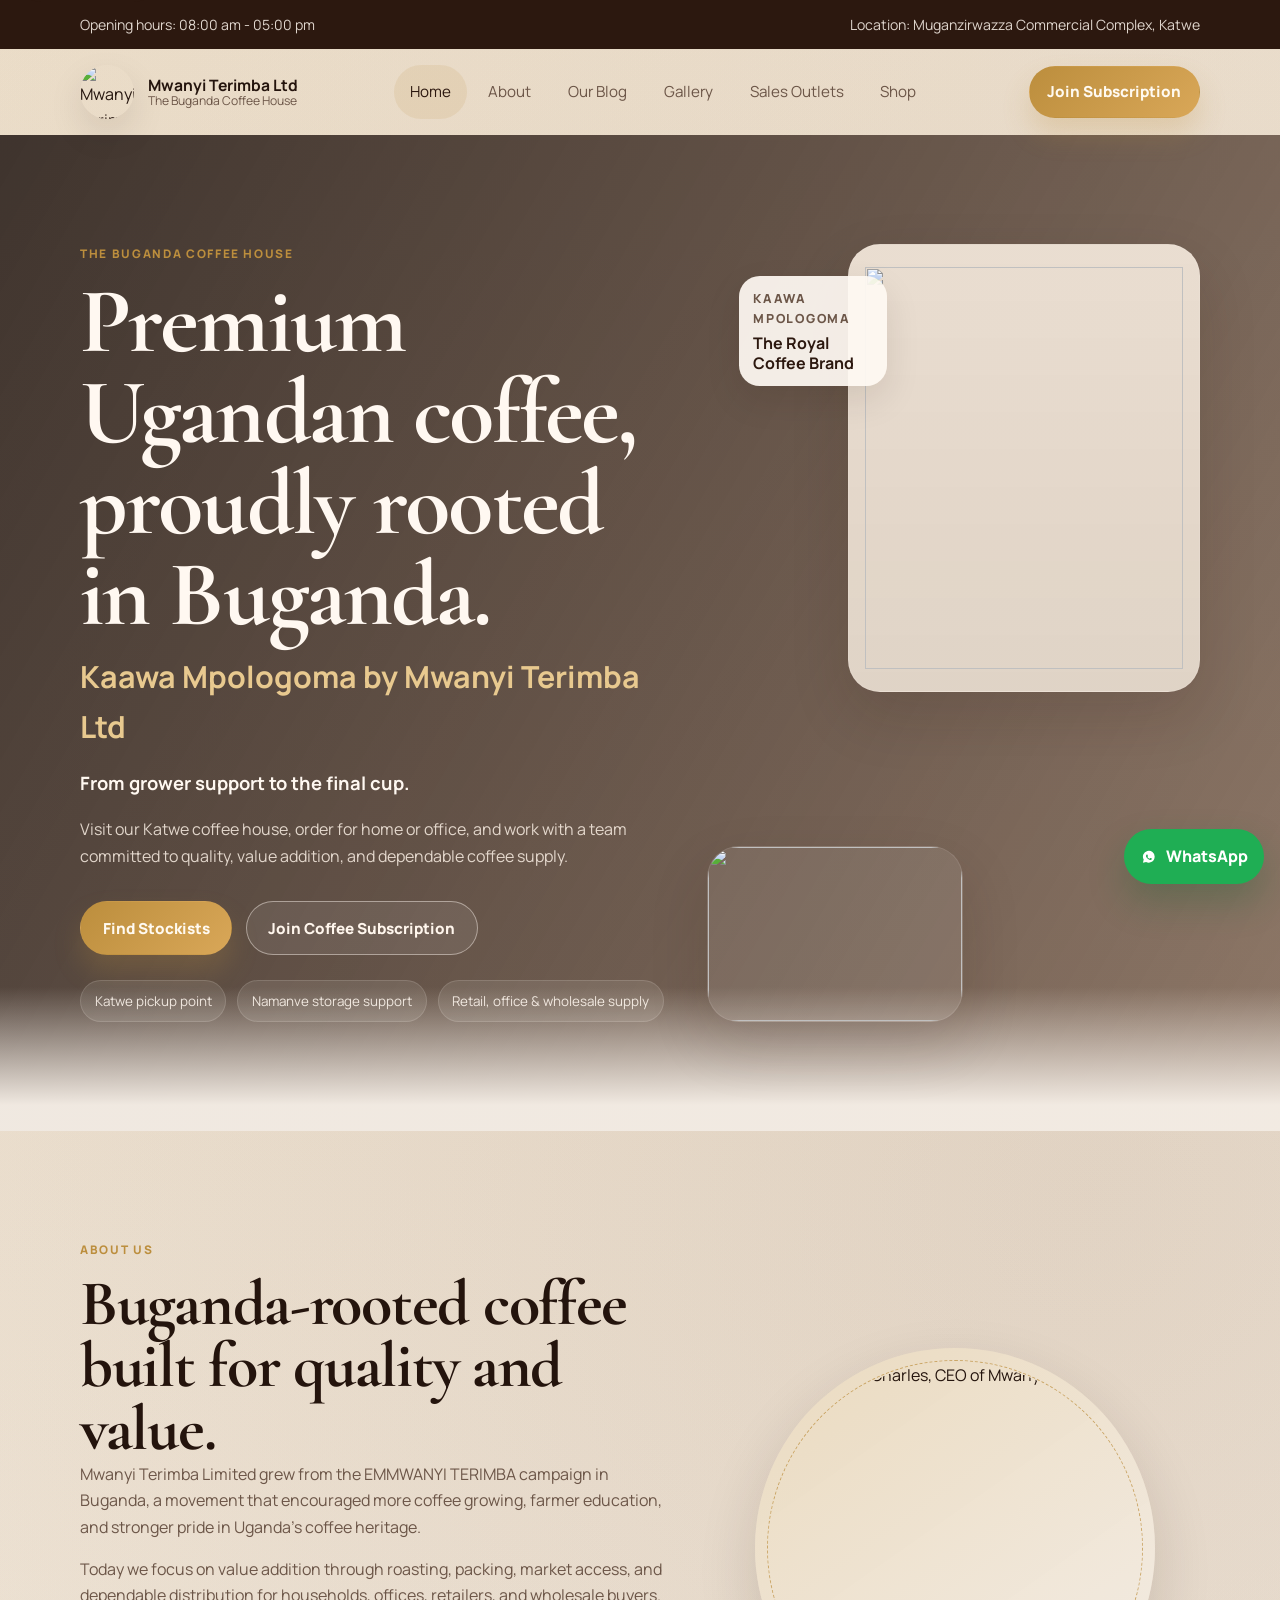
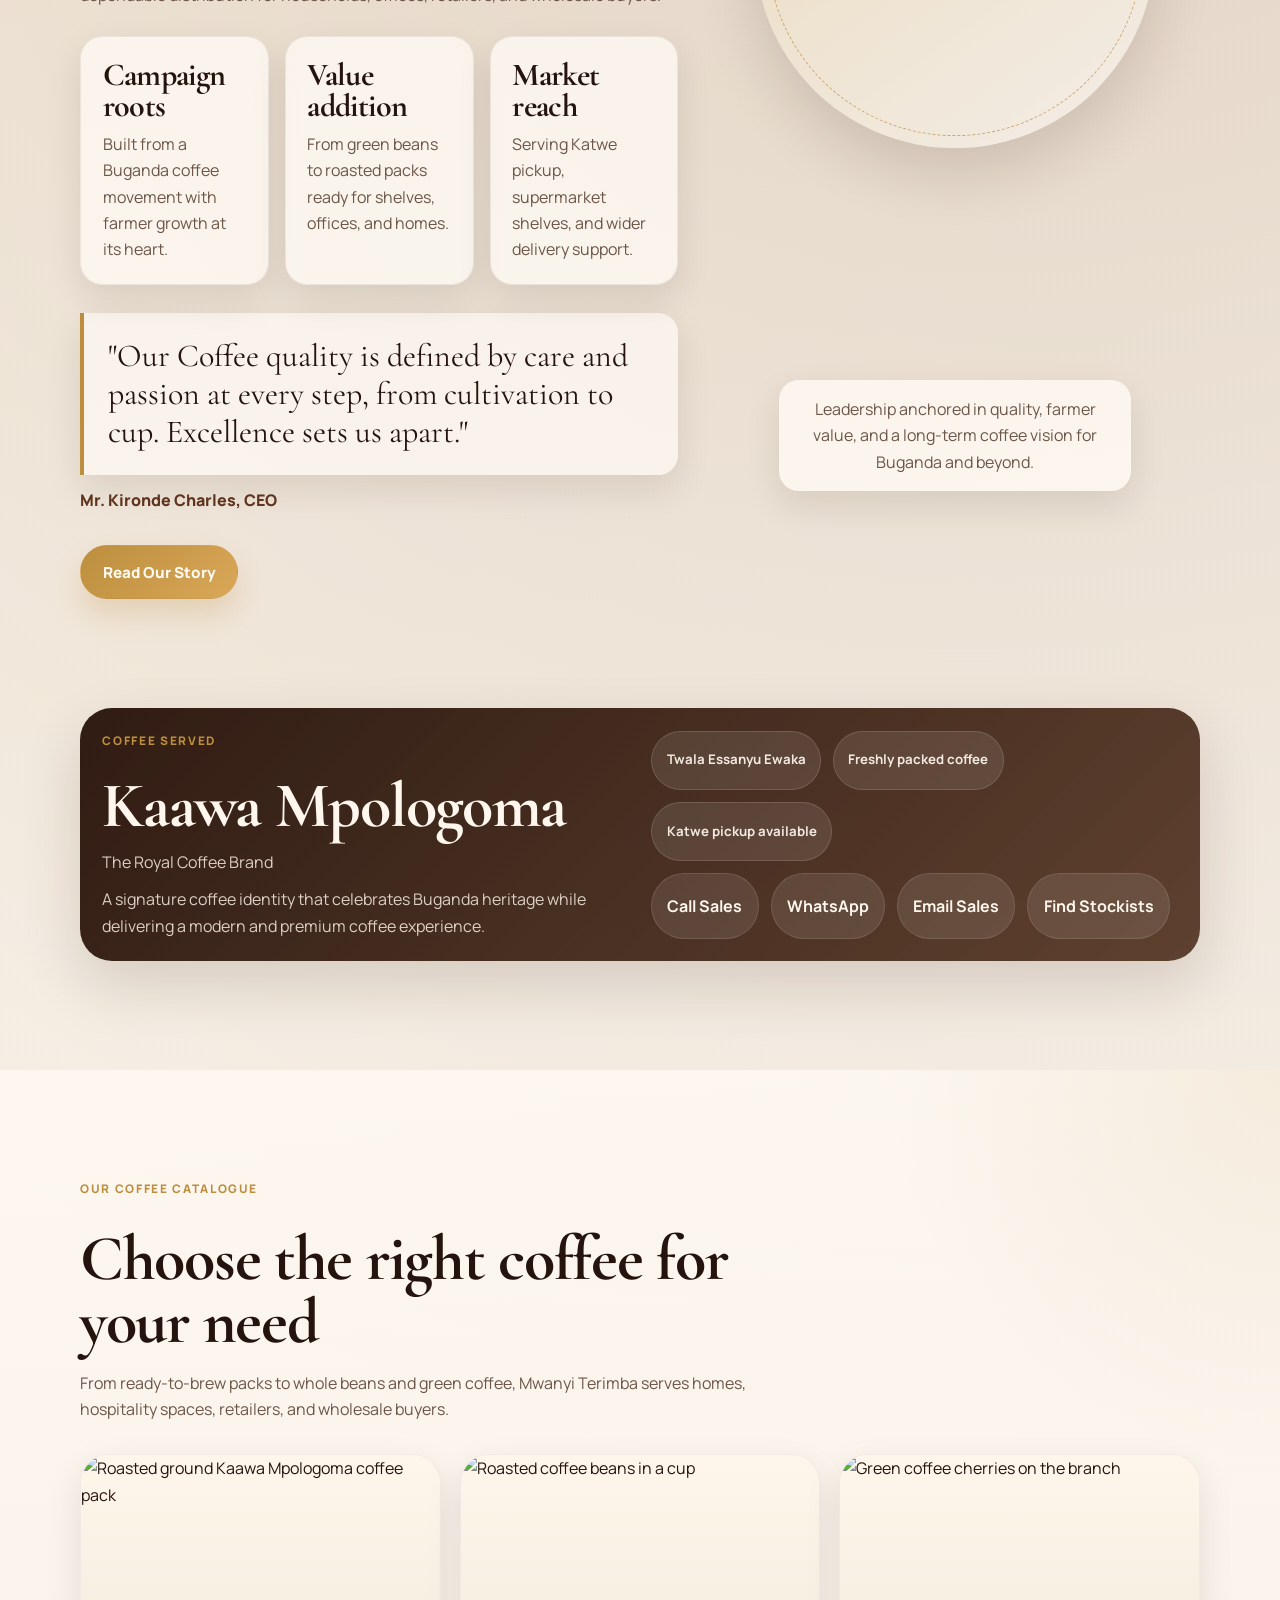
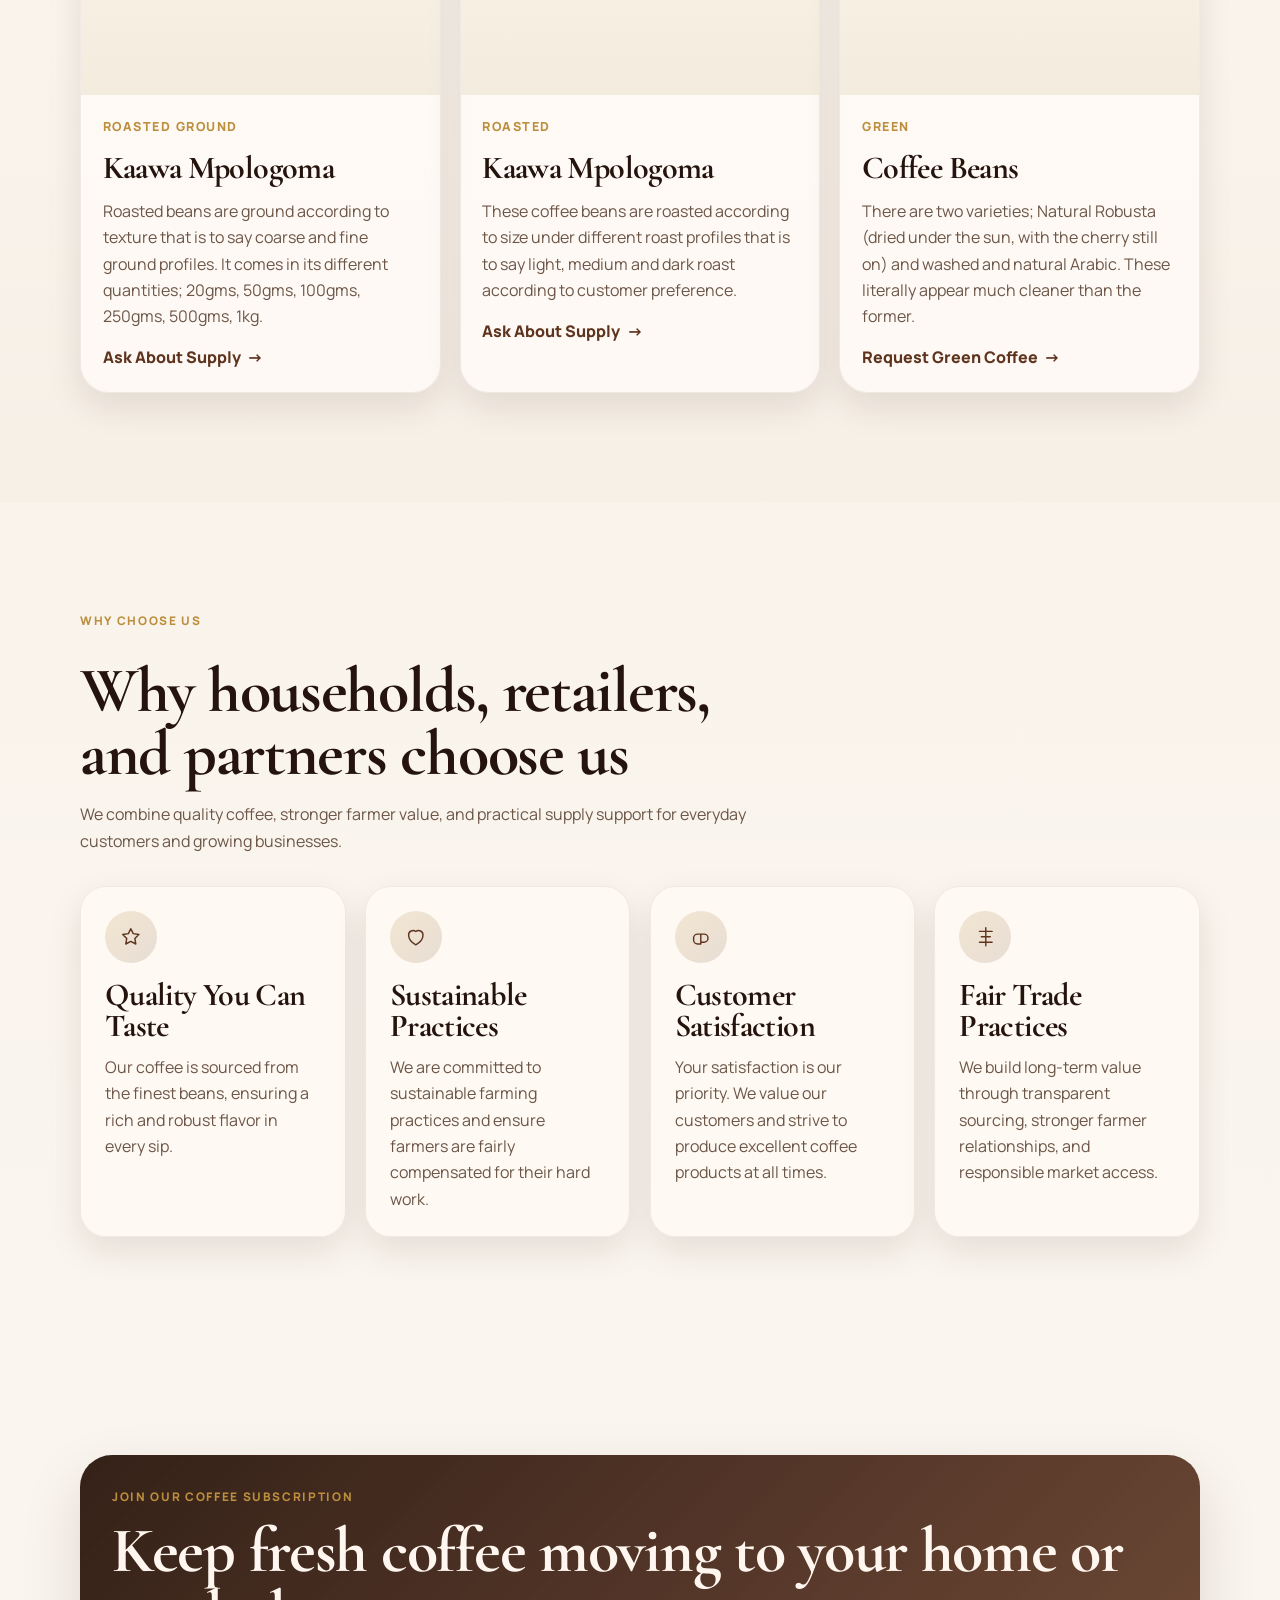
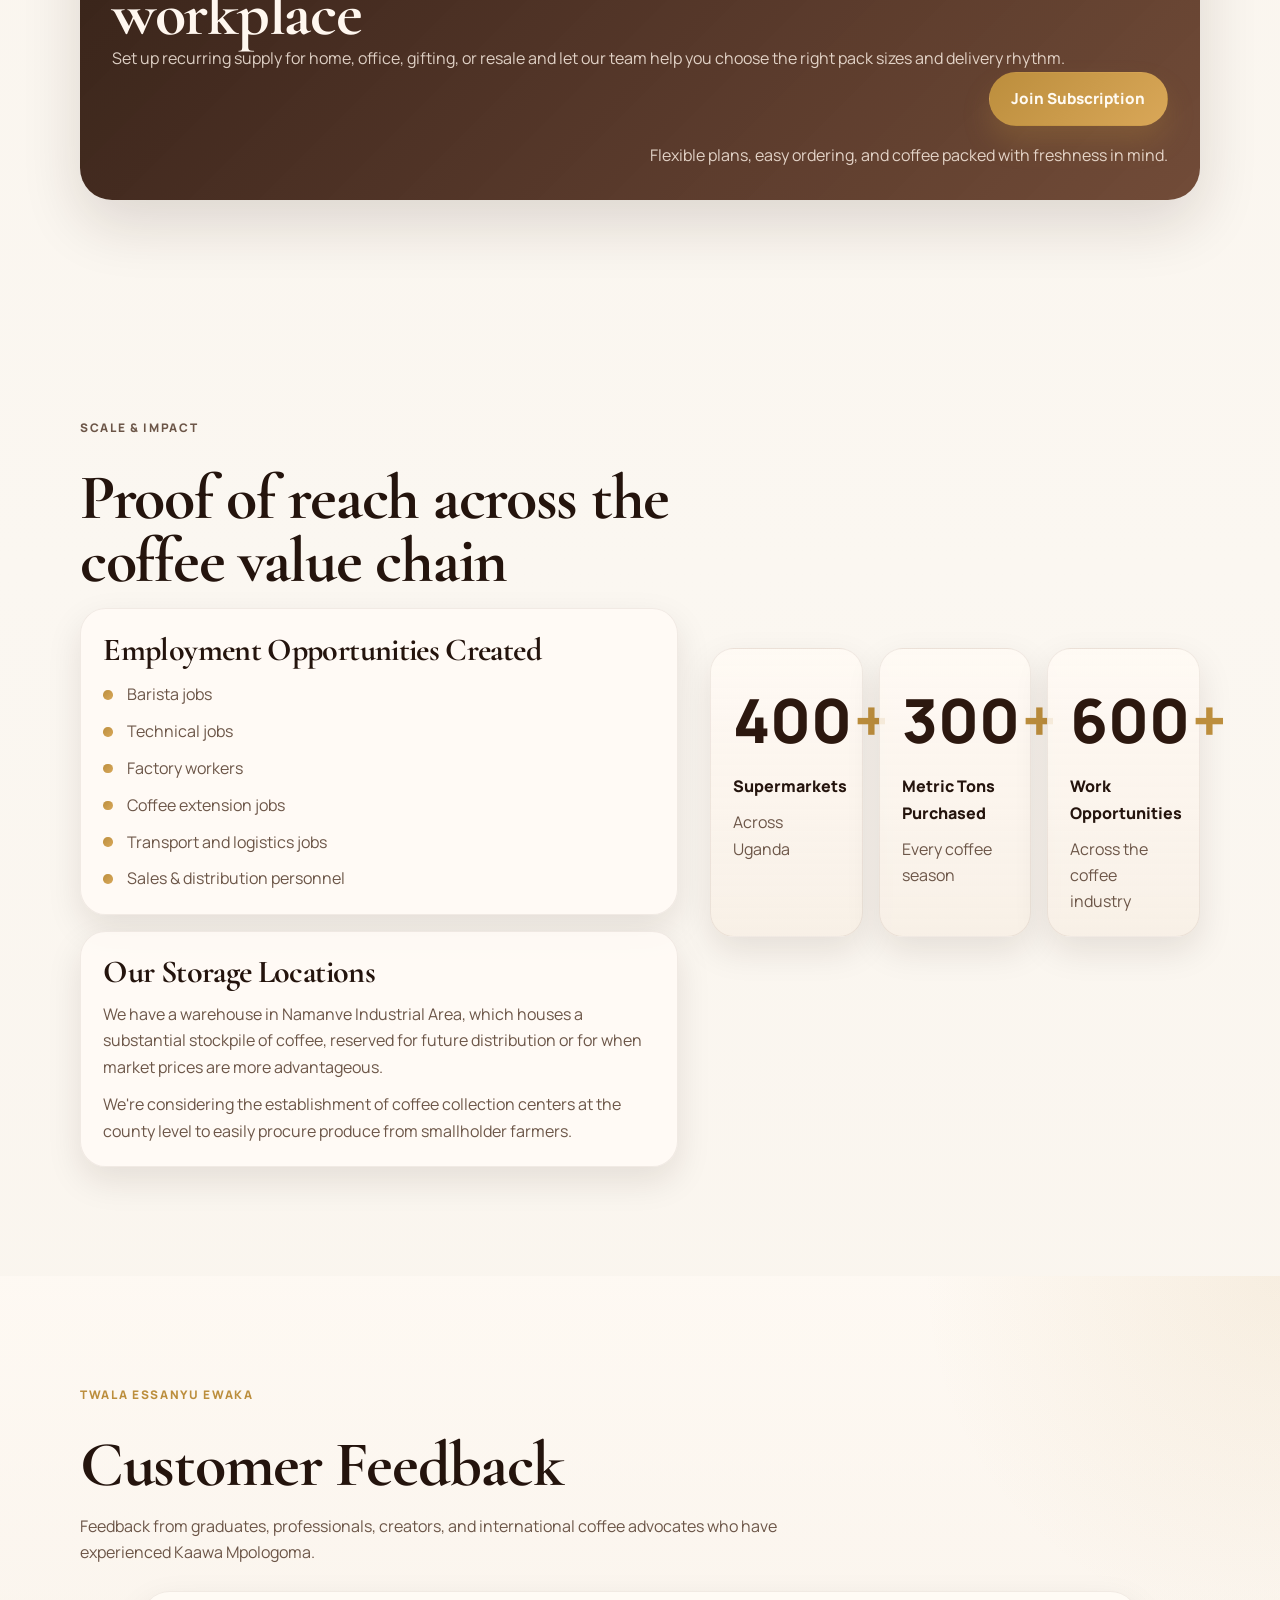
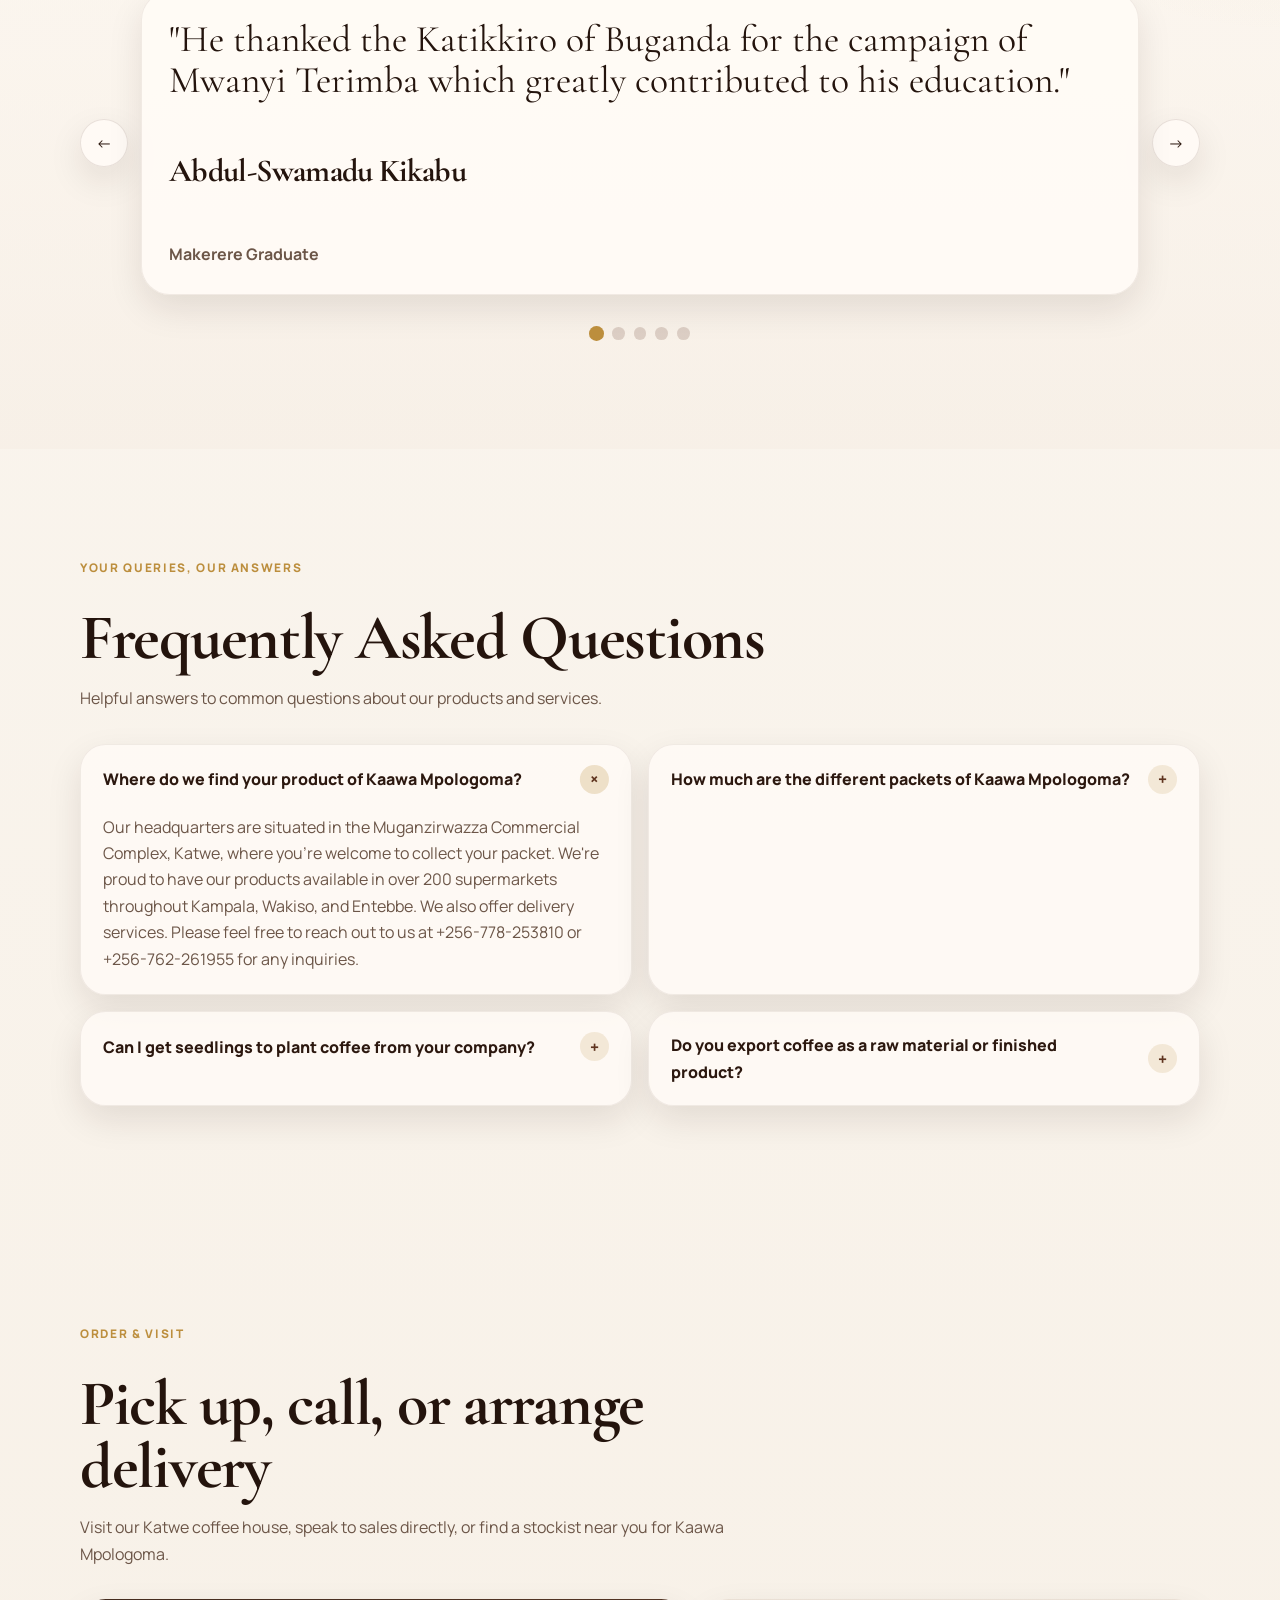
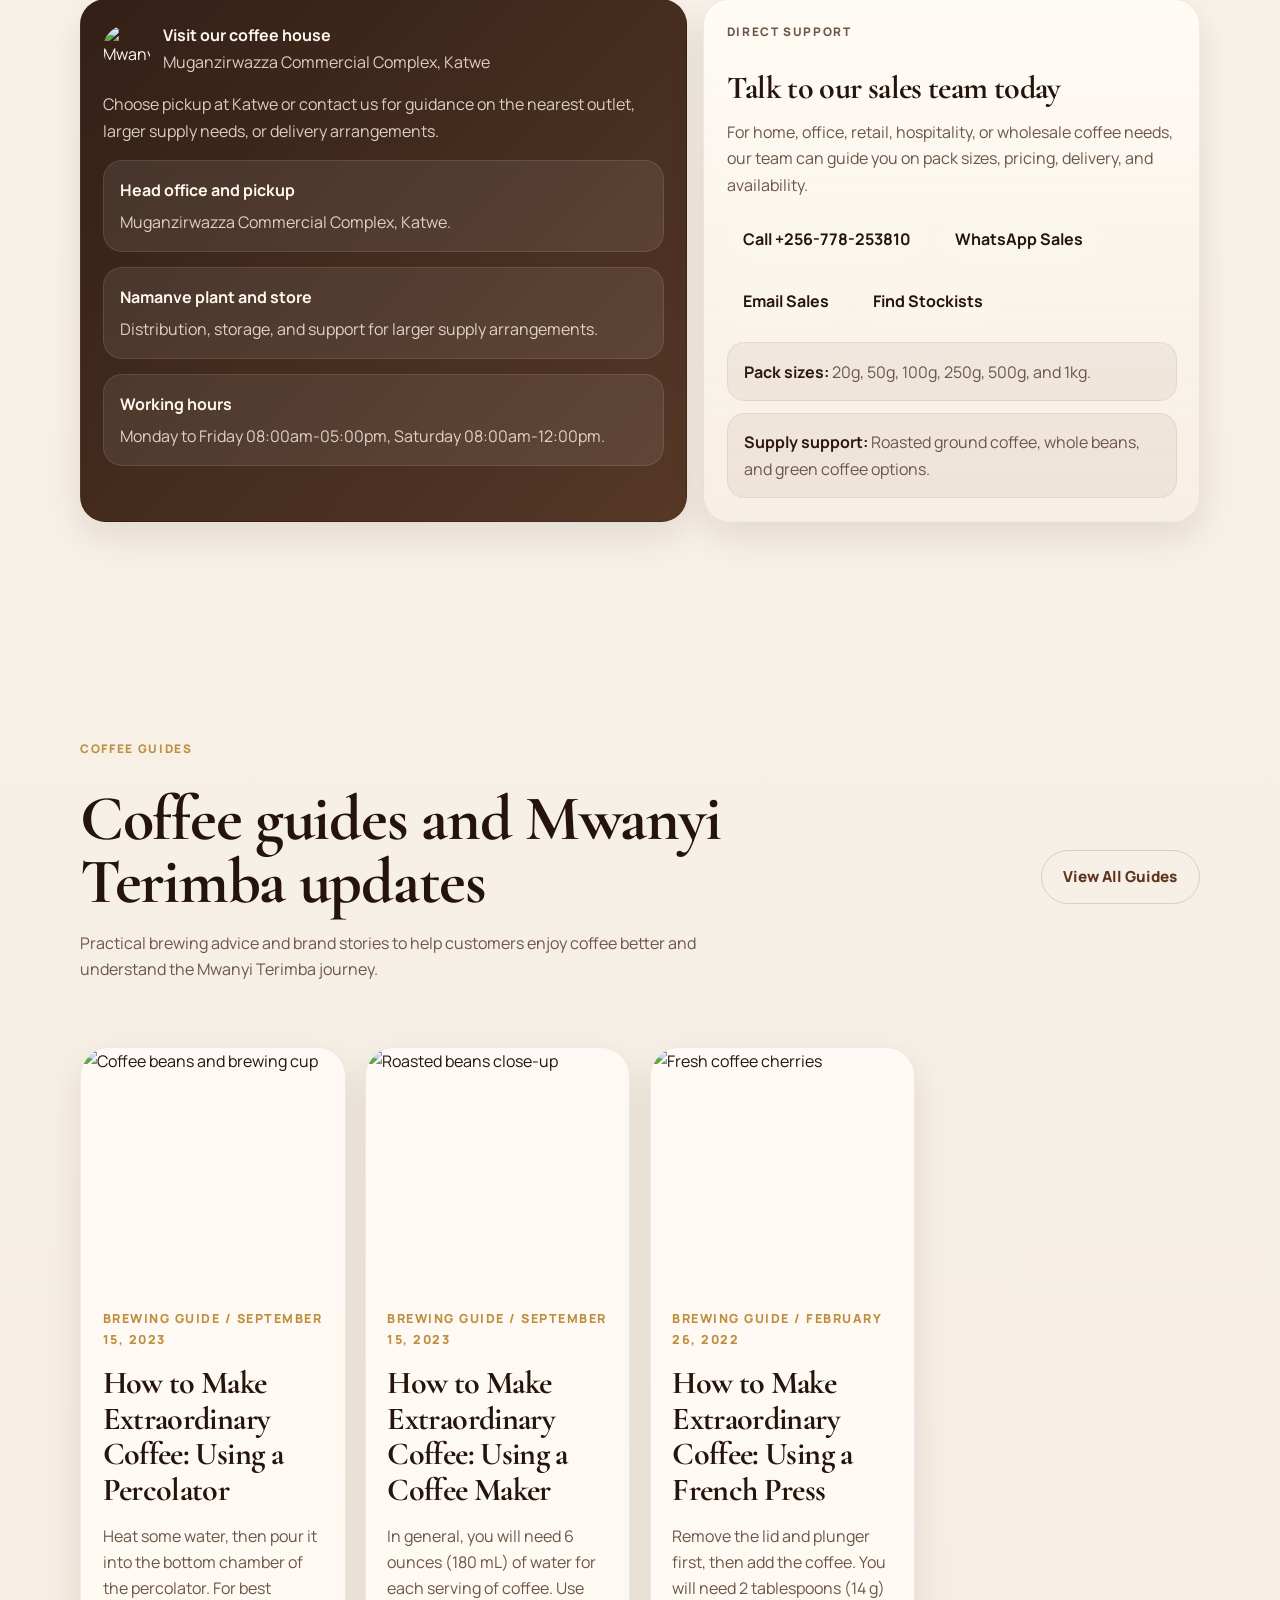
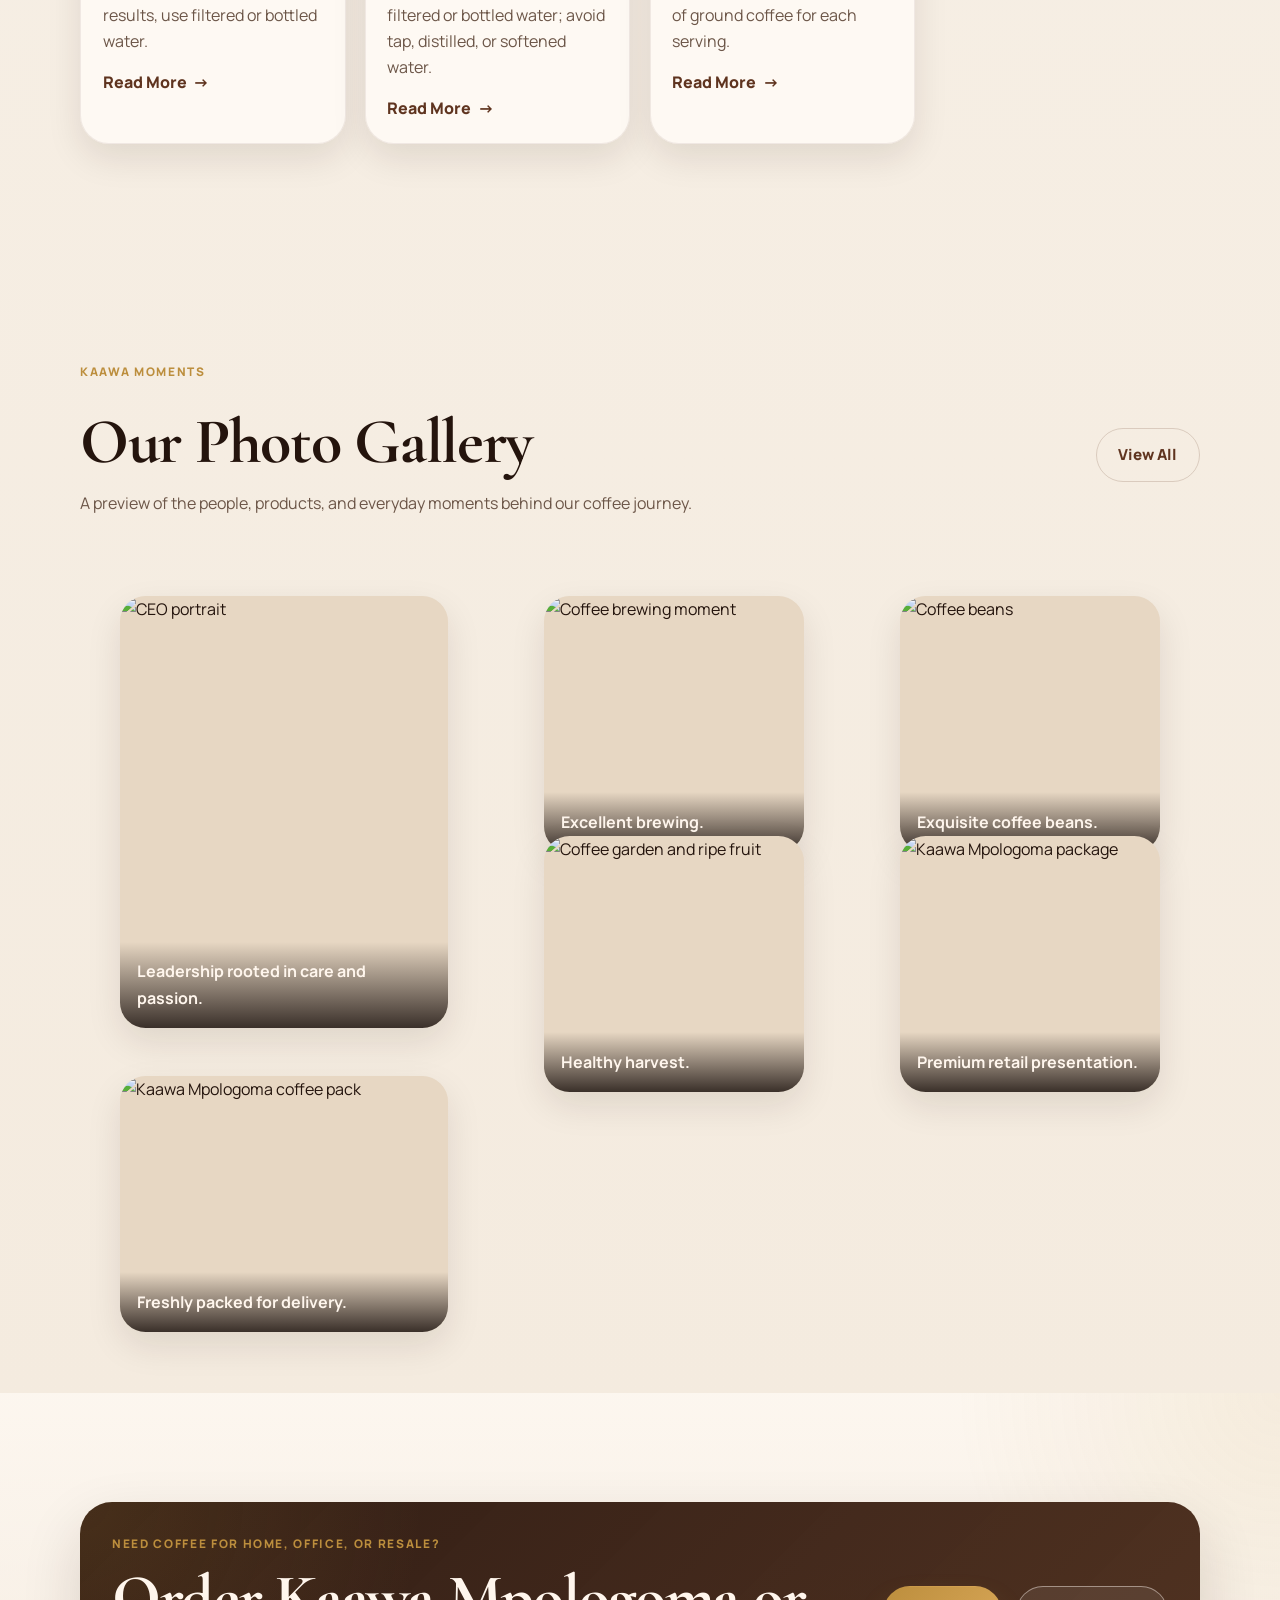
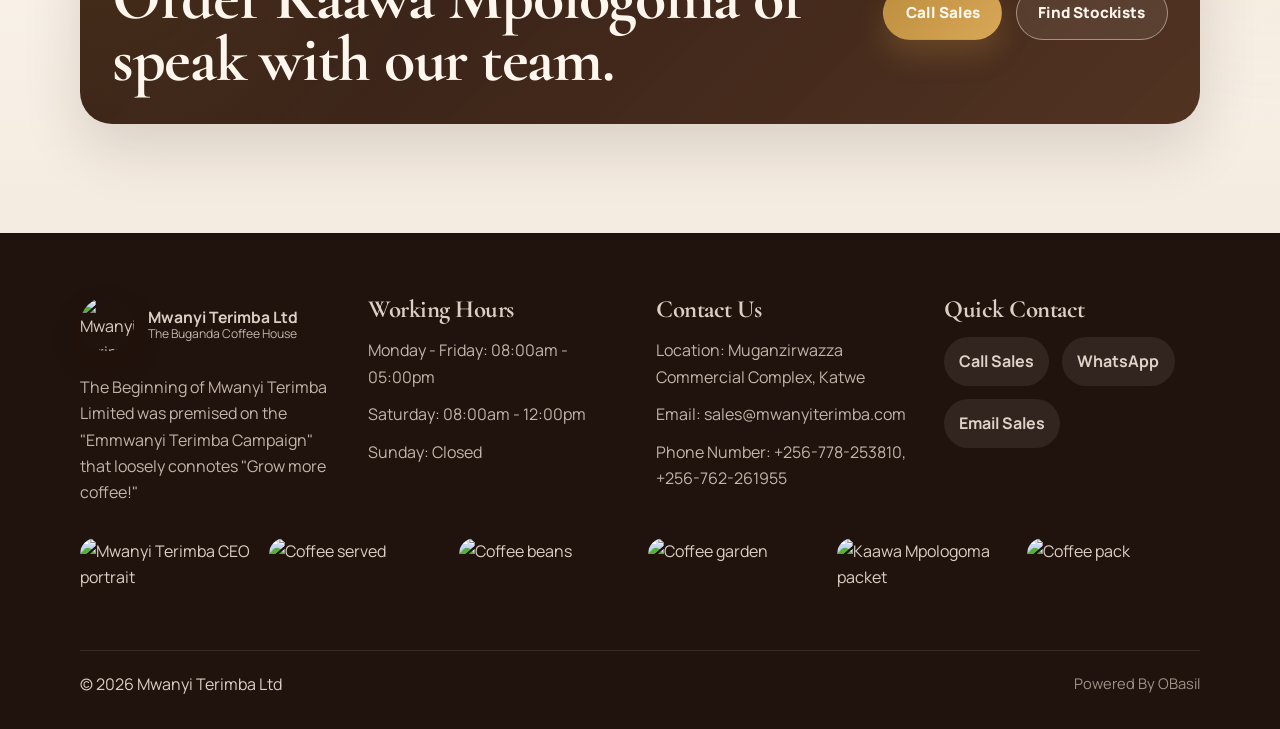
==== index.html @ 7b340101 "Add shop page, payment UI, outlet contact buttons, update WhatsApp number" ====
<!DOCTYPE html>
<html lang="en">
  <head>
    <meta charset="UTF-8" />
    <meta name="viewport" content="width=device-width, initial-scale=1.0" />
    <title>Mwanyi Terimba Ltd | The Buganda Coffee House</title>
    <meta
      name="description"
      content="Welcome to Mwanyi Terimba Ltd, The Buganda Coffee House. Explore premium Ugandan coffee, subscription service, customer stories, and community impact."
    />
    <meta
      name="keywords"
      content="Mwanyi Terimba Ltd, Buganda Coffee House, Kaawa Mpologoma, Ugandan coffee, coffee subscription, coffee exporters, coffee outlets"
    />
    <meta name="theme-color" content="#2c180f" />
    <meta property="og:title" content="Mwanyi Terimba Ltd | The Buganda Coffee House" />
    <meta
      property="og:description"
      content="Crafted with passion from farm to cup. Discover Kaawa Mpologoma, our impact, subscription, and coffee story."
    />
    <meta property="og:type" content="website" />
    <meta property="og:image" content="images/logo/mwanyiterimbalogo.jpg" />
    <link rel="preconnect" href="https://fonts.googleapis.com" />
    <link rel="preconnect" href="https://fonts.gstatic.com" crossorigin />
    <link
      href="https://fonts.googleapis.com/css2?family=Cormorant+Garamond:wght@500;600;700&family=Manrope:wght@400;500;600;700;800&display=swap"
      rel="stylesheet"
    />
    <link rel="stylesheet" href="styles.css" />
    <script src="script.js" defer></script>
  </head>
  <body data-page="home">
    <a class="skip-link" href="#main-content">Skip to content</a>

    <div class="topbar">
      <div class="container topbar-inner">
        <p>Opening hours: 08:00 am - 05:00 pm</p>
        <p>Location: Muganzirwazza Commercial Complex, Katwe</p>
      </div>
    </div>

    <header class="site-header" id="site-header">
      <div class="container nav-shell">
        <a class="brand" href="index.html" aria-label="Mwanyi Terimba Ltd home">
          <img
            src="images/logo/mwanyiterimbalogo.jpg"
            alt="Mwanyi Terimba Ltd logo"
            width="56"
            height="56"
          />
          <span>
            <strong>Mwanyi Terimba Ltd</strong>
            <small>The Buganda Coffee House</small>
          </span>
        </a>

        <button
          class="nav-toggle"
          type="button"
          aria-expanded="false"
          aria-controls="site-nav"
          aria-label="Toggle navigation"
        >
          <span></span>
          <span></span>
          <span></span>
        </button>

        <nav class="site-nav" id="site-nav" aria-label="Primary navigation">
          <a href="index.html" data-nav="home">Home</a>
          <a href="about.html" data-nav="about">About</a>
          <a href="blog.html" data-nav="blog">Our Blog</a>
          <a href="gallery.html" data-nav="gallery">Gallery</a>
          <a href="outlets.html" data-nav="outlets">Sales Outlets</a>
          <a href="shop.html" data-nav="shop">Shop</a>
        </nav>

        <a class="button button-small button-solid nav-cta" href="#subscription">
          Join Subscription
        </a>
      </div>
    </header>

    <main id="main-content">
      <section class="hero section" id="home">
        <div class="hero-backdrop" aria-hidden="true"></div>
        <div class="container hero-grid">
          <div class="hero-copy reveal">
            <p class="eyebrow">The Buganda Coffee House</p>
            <h1>Premium Ugandan coffee, proudly rooted in Buganda.</h1>
            <p class="hero-subheading">Kaawa Mpologoma by Mwanyi Terimba Ltd</p>
            <p class="hero-tagline">From grower support to the final cup.</p>
            <p class="hero-body">
              Visit our Katwe coffee house, order for home or office, and work with a
              team committed to quality, value addition, and dependable coffee supply.
            </p>
            <div class="hero-actions">
              <a class="button button-solid" href="outlets.html">Find Stockists</a>
              <a class="button button-outline" href="#subscription">Join Coffee Subscription</a>
            </div>
            <div class="hero-notes" aria-label="Highlights">
              <span>Katwe pickup point</span>
              <span>Namanve storage support</span>
              <span>Retail, office &amp; wholesale supply</span>
            </div>
          </div>

          <div class="hero-visual reveal" aria-hidden="true">
            <div class="hero-card hero-card-main">
              <img
                src="images/gallery/kawampologoma.jpg"
                alt=""
                width="2050"
                height="2560"
                fetchpriority="high"
              />
            </div>
            <div class="hero-card hero-card-secondary">
              <img
                src="images/gallery/coffeebeans2.webp"
                alt=""
                width="300"
                height="168"
              />
            </div>
            <div class="hero-badge">
              <span>Kaawa Mpologoma</span>
              <strong>The Royal Coffee Brand</strong>
            </div>
          </div>
        </div>
      </section>

      <section class="section about" id="about">
        <div class="container about-grid">
          <div class="section-copy reveal">
            <p class="eyebrow">About us</p>
            <h2>Buganda-rooted coffee built for quality and value.</h2>
            <div class="copy-stack">
              <p>
                Mwanyi Terimba Limited grew from the EMMWANYI TERIMBA campaign in
                Buganda, a movement that encouraged more coffee growing, farmer
                education, and stronger pride in Uganda's coffee heritage.
              </p>
              <p>
                Today we focus on value addition through roasting, packing, market
                access, and dependable distribution for households, offices, retailers,
                and wholesale buyers.
              </p>
            </div>
            <div class="about-points">
              <article class="mini-card">
                <h3>Campaign roots</h3>
                <p>Built from a Buganda coffee movement with farmer growth at its heart.</p>
              </article>
              <article class="mini-card">
                <h3>Value addition</h3>
                <p>From green beans to roasted packs ready for shelves, offices, and homes.</p>
              </article>
              <article class="mini-card">
                <h3>Market reach</h3>
                <p>Serving Katwe pickup, supermarket shelves, and wider delivery support.</p>
              </article>
            </div>

            <blockquote class="highlight-quote">
              "Our Coffee quality is defined by care and passion at every step, from
              cultivation to cup. Excellence sets us apart."
            </blockquote>
            <p class="quote-author">Mr. Kironde Charles, CEO</p>
            <div class="hero-actions">
              <a class="button button-solid" href="about.html">Read Our Story</a>
            </div>
          </div>

          <div class="about-visual reveal">
            <div class="ceo-frame">
              <img
                src="images/gallery/ceo.jpg"
                alt="Mr. Kironde Charles, CEO of Mwanyi Terimba Ltd"
                width="2560"
                height="1707"
                loading="lazy"
                decoding="async"
              />
            </div>
            <div class="ceo-note">
              <p>
                Leadership anchored in quality, farmer value, and a long-term coffee
                vision for Buganda and beyond.
              </p>
            </div>
          </div>
        </div>
      </section>

      <section class="section section-band">
        <div class="container">
          <div class="royal-band-shell reveal">
            <div class="royal-band-copy">
              <p class="eyebrow">Coffee served</p>
              <h2>Kaawa Mpologoma</h2>
              <p>The Royal Coffee Brand</p>
              <p>
                A signature coffee identity that celebrates Buganda heritage while
                delivering a modern and premium coffee experience.
              </p>
            </div>
            <div class="royal-band-meta">
              <span class="pill">Twala Essanyu Ewaka</span>
              <span class="pill">Freshly packed coffee</span>
              <span class="pill">Katwe pickup available</span>
              <div class="brand-socials" aria-label="Quick contact links">
                <a href="tel:+256778253810">
                  <span>Call Sales</span>
                </a>
                <a href="https://wa.me/256778253810" target="_blank" rel="noreferrer">
                  <span>WhatsApp</span>
                </a>
                <a href="mailto:sales@mwanyiterimba.com?subject=Kaawa%20Mpologoma%20Inquiry">
                  <span>Email Sales</span>
                </a>
                <a href="outlets.html">
                  <span>Find Stockists</span>
                </a>
              </div>
            </div>
          </div>
        </div>
      </section>

      <section class="section catalogue" id="catalogue">
        <div class="container">
          <div class="section-heading reveal">
            <p class="eyebrow">Our Coffee Catalogue</p>
            <h2>Choose the right coffee for your need</h2>
            <p>
              From ready-to-brew packs to whole beans and green coffee, Mwanyi Terimba
              serves homes, hospitality spaces, retailers, and wholesale buyers.
            </p>
          </div>

          <div class="product-grid">
            <article class="product-card reveal">
              <img
                src="images/gallery/kawampologoma.jpg"
                alt="Roasted ground Kaawa Mpologoma coffee pack"
                width="2050"
                height="2560"
                loading="lazy"
                decoding="async"
              />
              <div class="product-content">
                <p class="product-kicker">Roasted Ground</p>
                <h3>Kaawa Mpologoma</h3>
                <p>
                  Roasted beans are ground according to texture that is to say coarse and
                  fine ground profiles. It comes in its different quantities; 20gms,
                  50gms, 100gms, 250gms, 500gms, 1kg.
                </p>
                <a
                  class="text-link"
                  href="mailto:sales@mwanyiterimba.com?subject=Roasted%20Ground%20Coffee%20Inquiry"
                >
                  Ask About Supply
                </a>
              </div>
            </article>

            <article class="product-card reveal">
              <img
                src="images/gallery/coffeebeans2.webp"
                alt="Roasted coffee beans in a cup"
                width="300"
                height="168"
                loading="lazy"
                decoding="async"
              />
              <div class="product-content">
                <p class="product-kicker">Roasted</p>
                <h3>Kaawa Mpologoma</h3>
                <p>
                  These coffee beans are roasted according to size under different roast
                  profiles that is to say light, medium and dark roast according to
                  customer preference.
                </p>
                <a
                  class="text-link"
                  href="mailto:sales@mwanyiterimba.com?subject=Roasted%20Coffee%20Beans%20Inquiry"
                >
                  Ask About Supply
                </a>
              </div>
            </article>

            <article class="product-card reveal">
              <img
                src="images/gallery/coffee-hero-02-300x200.webp"
                alt="Green coffee cherries on the branch"
                width="300"
                height="200"
                loading="lazy"
                decoding="async"
              />
              <div class="product-content">
                <p class="product-kicker">Green</p>
                <h3>Coffee Beans</h3>
                <p>
                  There are two varieties; Natural Robusta (dried under the sun, with the
                  cherry still on) and washed and natural Arabic. These literally appear
                  much cleaner than the former.
                </p>
                <a
                  class="text-link"
                  href="mailto:sales@mwanyiterimba.com?subject=Green%20Coffee%20Inquiry"
                >
                  Request Green Coffee
                </a>
              </div>
            </article>
          </div>
        </div>
      </section>

      <section class="section why-us">
        <div class="container">
          <div class="section-heading reveal">
            <p class="eyebrow">Why Choose Us</p>
            <h2>Why households, retailers, and partners choose us</h2>
            <p>
              We combine quality coffee, stronger farmer value, and practical supply
              support for everyday customers and growing businesses.
            </p>
          </div>

          <div class="feature-grid">
            <article class="feature-card reveal">
              <div class="feature-icon">
                <svg viewBox="0 0 24 24" aria-hidden="true">
                  <path d="M12 3l2.7 5.47L21 9.4l-4.5 4.38 1.06 6.22L12 17.1 6.44 20l1.06-6.22L3 9.4l6.3-.93L12 3Z" />
                </svg>
              </div>
              <h3>Quality You Can Taste</h3>
              <p>
                Our coffee is sourced from the finest beans, ensuring a rich and robust
                flavor in every sip.
              </p>
            </article>

            <article class="feature-card reveal">
              <div class="feature-icon">
                <svg viewBox="0 0 24 24" aria-hidden="true">
                  <path d="M12 21c4.97-2.83 8-6.74 8-11a4.95 4.95 0 0 0-8-3.9A4.95 4.95 0 0 0 4 10c0 4.26 3.03 8.17 8 11Z" />
                </svg>
              </div>
              <h3>Sustainable Practices</h3>
              <p>
                We are committed to sustainable farming practices and ensure farmers are
                fairly compensated for their hard work.
              </p>
            </article>

            <article class="feature-card reveal">
              <div class="feature-icon">
                <svg viewBox="0 0 24 24" aria-hidden="true">
                  <path d="M4 13.5A4.5 4.5 0 0 1 8.5 9H12v11H8.5A4.5 4.5 0 0 1 4 15.5v-2Zm8-4.5h3.5a4.5 4.5 0 0 1 0 9H12V9Z" />
                </svg>
              </div>
              <h3>Customer Satisfaction</h3>
              <p>
                Your satisfaction is our priority. We value our customers and strive to
                produce excellent coffee products at all times.
              </p>
            </article>

            <article class="feature-card reveal">
              <div class="feature-icon">
                <svg viewBox="0 0 24 24" aria-hidden="true">
                  <path d="M12 2v20M5 6h14M7 12h10M5 18h14" />
                </svg>
              </div>
              <h3>Fair Trade Practices</h3>
              <p>
                We build long-term value through transparent sourcing, stronger farmer
                relationships, and responsible market access.
              </p>
            </article>
          </div>
        </div>
      </section>

      <section class="section subscription" id="subscription">
        <div class="container subscription-shell reveal">
          <div class="subscription-copy">
            <p class="eyebrow">Join Our Coffee Subscription</p>
            <h2>Keep fresh coffee moving to your home or workplace</h2>
            <p>
              Set up recurring supply for home, office, gifting, or resale and let our
              team help you choose the right pack sizes and delivery rhythm.
            </p>
          </div>
          <div class="subscription-actions">
            <a
              class="button button-solid"
              href="mailto:sales@mwanyiterimba.com?subject=Coffee%20Subscription%20Inquiry"
            >
              Join Subscription
            </a>
            <p>Flexible plans, easy ordering, and coffee packed with freshness in mind.</p>
          </div>
        </div>
      </section>

      <section class="section impact" id="impact">
        <div class="container impact-grid">
          <div class="impact-copy reveal">
            <p class="eyebrow">Scale &amp; Impact</p>
            <h2>Proof of reach across the coffee value chain</h2>
            <div class="impact-details">
              <article class="info-card">
                <h3>Employment Opportunities Created</h3>
                <ul class="check-list">
                  <li>Barista jobs</li>
                  <li>Technical jobs</li>
                  <li>Factory workers</li>
                  <li>Coffee extension jobs</li>
                  <li>Transport and logistics jobs</li>
                  <li>Sales &amp; distribution personnel</li>
                </ul>
              </article>

              <article class="info-card">
                <h3>Our Storage Locations</h3>
                <p>
                  We have a warehouse in Namanve Industrial Area, which houses a
                  substantial stockpile of coffee, reserved for future distribution or for
                  when market prices are more advantageous.
                </p>
                <p>
                  We're considering the establishment of coffee collection centers at the
                  county level to easily procure produce from smallholder farmers.
                </p>
              </article>
            </div>
          </div>

          <div class="impact-stats">
            <article class="stat-card reveal">
              <strong class="counter" data-target="400">0</strong>
              <span>Supermarkets</span>
              <p>Across Uganda</p>
            </article>

            <article class="stat-card reveal">
              <strong class="counter" data-target="300">0</strong>
              <span>Metric Tons Purchased</span>
              <p>Every coffee season</p>
            </article>

            <article class="stat-card reveal">
              <strong class="counter" data-target="600">0</strong>
              <span>Work Opportunities</span>
              <p>Across the coffee industry</p>
            </article>
          </div>
        </div>
      </section>

      <section class="section testimonials" id="stories">
        <div class="container">
          <div class="section-heading reveal">
            <p class="eyebrow">Twala Essanyu Ewaka</p>
            <h2>Customer Feedback</h2>
            <p>
              Feedback from graduates, professionals, creators, and international coffee
              advocates who have experienced Kaawa Mpologoma.
            </p>
          </div>

          <div class="testimonial-carousel reveal" data-carousel>
            <button class="carousel-button prev" type="button" aria-label="Previous testimonial">
              <span>&larr;</span>
            </button>

            <div class="carousel-viewport">
              <article class="testimonial-card is-active">
                <p class="testimonial-text">
                  "He thanked the Katikkiro of Buganda for the campaign of Mwanyi Terimba
                  which greatly contributed to his education."
                </p>
                <h3>Abdul-Swamadu Kikabu</h3>
                <span>Makerere Graduate</span>
              </article>

              <article class="testimonial-card">
                <p class="testimonial-text">
                  "I was here in Uganda for holiday, and I decided to try this coffee;
                  Kaawa Mpologoma and it was excellent."
                </p>
                <h3>Kiggundu Mukasa</h3>
                <span>Unix Administrator, USA</span>
              </article>

              <article class="testimonial-card">
                <p class="testimonial-text">
                  "The Kingdom of Buganda has commissioned its brand coffee 'Kaawa
                  Mpologoma'. Taste it, you will never get disappointed."
                </p>
                <h3>Samuel Stuart Jjingo</h3>
                <span>Digital Creator</span>
              </article>

              <article class="testimonial-card">
                <p class="testimonial-text">
                  "The aroma was captivating, and she expressed a desire to continue
                  indulging in this particular coffee; Kaawa Mpologoma."
                </p>
                <h3>Martha Hoy</h3>
                <span>Mother Martha Foundation</span>
              </article>

              <article class="testimonial-card">
                <p class="testimonial-text">
                  "Hon Ficarra's journey with coffee began at 2 years old, and Kaawa
                  Mpologoma is one of the best coffees she has tested across the globe."
                </p>
                <h3>Hon. Marie Ann Ficarra</h3>
                <span>Former Australian MP</span>
              </article>
            </div>

            <button class="carousel-button next" type="button" aria-label="Next testimonial">
              <span>&rarr;</span>
            </button>

            <div class="carousel-dots" aria-label="Testimonial navigation"></div>
          </div>
        </div>
      </section>

      <section class="section">
        <div class="container">
          <div class="section-heading reveal">
            <p class="eyebrow">Your Queries, Our Answers</p>
            <h2>Frequently Asked Questions</h2>
            <p>Helpful answers to common questions about our products and services.</p>
          </div>

          <div class="faq-grid">
            <article class="faq-item reveal is-open" data-faq-item>
              <button class="faq-question" type="button" data-faq-question aria-expanded="true">
                <span>Where do we find your product of Kaawa Mpologoma?</span>
                <span>+</span>
              </button>
              <div class="faq-answer">
                <p>
                  Our headquarters are situated in the Muganzirwazza Commercial Complex,
                  Katwe, where you're welcome to collect your packet. We're proud to have
                  our products available in over 200 supermarkets throughout Kampala,
                  Wakiso, and Entebbe. We also offer delivery services. Please feel free
                  to reach out to us at +256-778-253810 or +256-762-261955 for any
                  inquiries.
                </p>
              </div>
            </article>

            <article class="faq-item reveal" data-faq-item>
              <button class="faq-question" type="button" data-faq-question aria-expanded="false">
                <span>How much are the different packets of Kaawa Mpologoma?</span>
                <span>+</span>
              </button>
              <div class="faq-answer">
                <p>
                  Pricing depends on pack size and product type. We offer 20g, 50g, 100g,
                  250g, 500g, and 1kg packs. Contact our sales team for current retail,
                  wholesale, and subscription prices.
                </p>
              </div>
            </article>

            <article class="faq-item reveal" data-faq-item>
              <button class="faq-question" type="button" data-faq-question aria-expanded="false">
                <span>Can I get seedlings to plant coffee from your company?</span>
                <span>+</span>
              </button>
              <div class="faq-answer">
                <p>
                  Mwanyi Terimba was born from a campaign focused on coffee farmer
                  education and seedling distribution. For current availability and
                  guidance, please contact our office so we can direct you appropriately.
                </p>
              </div>
            </article>

            <article class="faq-item reveal" data-faq-item>
              <button class="faq-question" type="button" data-faq-question aria-expanded="false">
                <span>Do you export coffee as a raw material or finished product?</span>
                <span>+</span>
              </button>
              <div class="faq-answer">
                <p>
                  Yes. We support buyers interested in green coffee beans as well as
                  roasted and finished coffee products, depending on customer preference
                  and supply arrangements.
                </p>
              </div>
            </article>
          </div>
        </div>
      </section>

      <section class="section">
        <div class="container">
          <div class="section-heading reveal">
            <p class="eyebrow">Order &amp; Visit</p>
            <h2>Pick up, call, or arrange delivery</h2>
            <p>
              Visit our Katwe coffee house, speak to sales directly, or find a stockist
              near you for Kaawa Mpologoma.
            </p>
          </div>

          <div class="community-grid">
            <article class="tweet-card reveal">
              <div class="tweet-header">
                <img
                  src="images/logo/mwanyiterimbalogo.jpg"
                  alt="Mwanyi Terimba Ltd logo"
                  width="300"
                  height="300"
                  loading="lazy"
                  decoding="async"
                />
                <div>
                  <strong>Visit our coffee house</strong>
                  <p>Muganzirwazza Commercial Complex, Katwe</p>
                </div>
              </div>
              <p>
                Choose pickup at Katwe or contact us for guidance on the nearest outlet,
                larger supply needs, or delivery arrangements.
              </p>
              <div class="tweet-stream">
                <article>
                  <strong>Head office and pickup</strong>
                  <p>Muganzirwazza Commercial Complex, Katwe.</p>
                </article>
                <article>
                  <strong>Namanve plant and store</strong>
                  <p>Distribution, storage, and support for larger supply arrangements.</p>
                </article>
                <article>
                  <strong>Working hours</strong>
                  <p>Monday to Friday 08:00am-05:00pm, Saturday 08:00am-12:00pm.</p>
                </article>
              </div>
            </article>

            <article class="community-card reveal">
              <p class="eyebrow">Direct Support</p>
              <h3>Talk to our sales team today</h3>
              <p>
                For home, office, retail, hospitality, or wholesale coffee needs, our
                team can guide you on pack sizes, pricing, delivery, and availability.
              </p>
              <div class="brand-socials" aria-label="Sales contact links">
                <a href="tel:+256778253810">
                  <span>Call +256-778-253810</span>
                </a>
                <a href="https://wa.me/256778253810" target="_blank" rel="noreferrer">
                  <span>WhatsApp Sales</span>
                </a>
                <a href="mailto:sales@mwanyiterimba.com?subject=Coffee%20Order%20Inquiry">
                  <span>Email Sales</span>
                </a>
                <a href="outlets.html">
                  <span>Find Stockists</span>
                </a>
              </div>
              <div class="community-notes">
                <p><strong>Pack sizes:</strong> 20g, 50g, 100g, 250g, 500g, and 1kg.</p>
                <p><strong>Supply support:</strong> Roasted ground coffee, whole beans, and green coffee options.</p>
              </div>
            </article>
          </div>
        </div>
      </section>

      <section class="section blog" id="blog">
        <div class="container">
          <div class="section-actions reveal">
            <div class="section-heading">
              <p class="eyebrow">Coffee Guides</p>
              <h2>Coffee guides and Mwanyi Terimba updates</h2>
              <p>
                Practical brewing advice and brand stories to help customers enjoy coffee
                better and understand the Mwanyi Terimba journey.
              </p>
            </div>
            <a class="button button-outline-dark" href="blog.html">View All Guides</a>
          </div>

          <div class="blog-grid">
            <article class="blog-card reveal">
              <img
                src="images/gallery/coffeebeans2.webp"
                alt="Coffee beans and brewing cup"
                width="300"
                height="168"
                loading="lazy"
                decoding="async"
              />
              <div class="blog-content">
                <p class="blog-meta">Brewing Guide / September 15, 2023</p>
                <h3>How to Make Extraordinary Coffee: Using a Percolator</h3>
                <p>
                  Heat some water, then pour it into the bottom chamber of the percolator.
                  For best results, use filtered or bottled water.
                </p>
                <a class="text-link" href="blog.html">Read More</a>
              </div>
            </article>

            <article class="blog-card reveal">
              <img
                src="images/gallery/coffeebeans.webp"
                alt="Roasted beans close-up"
                width="300"
                height="200"
                loading="lazy"
                decoding="async"
              />
              <div class="blog-content">
                <p class="blog-meta">Brewing Guide / September 15, 2023</p>
                <h3>How to Make Extraordinary Coffee: Using a Coffee Maker</h3>
                <p>
                  In general, you will need 6 ounces (180 mL) of water for each serving of
                  coffee. Use filtered or bottled water; avoid tap, distilled, or softened
                  water.
                </p>
                <a class="text-link" href="blog.html">Read More</a>
              </div>
            </article>

            <article class="blog-card reveal">
              <img
                src="images/gallery/coffee-hero-02-300x200.webp"
                alt="Fresh coffee cherries"
                width="300"
                height="200"
                loading="lazy"
                decoding="async"
              />
              <div class="blog-content">
                <p class="blog-meta">Brewing Guide / February 26, 2022</p>
                <h3>How to Make Extraordinary Coffee: Using a French Press</h3>
                <p>
                  Remove the lid and plunger first, then add the coffee. You will need 2
                  tablespoons (14 g) of ground coffee for each serving.
                </p>
                <a class="text-link" href="blog.html">Read More</a>
              </div>
            </article>
          </div>
        </div>
      </section>

      <section class="section gallery">
        <div class="container">
          <div class="section-actions reveal">
            <div class="section-heading">
              <p class="eyebrow">Kaawa Moments</p>
              <h2>Our Photo Gallery</h2>
              <p>
                A preview of the people, products, and everyday moments behind our coffee
                journey.
              </p>
            </div>
            <a class="button button-outline-dark" href="gallery.html">View All</a>
          </div>

          <div class="gallery-grid">
            <figure class="gallery-card gallery-card-tall reveal">
              <img
                src="images/gallery/ceo.jpg"
                alt="CEO portrait"
                width="2560"
                height="1707"
                loading="lazy"
                decoding="async"
              />
              <figcaption>Leadership rooted in care and passion.</figcaption>
            </figure>

            <figure class="gallery-card reveal">
              <img
                src="images/gallery/coffeebeans2.webp"
                alt="Coffee brewing moment"
                width="300"
                height="168"
                loading="lazy"
                decoding="async"
              />
              <figcaption>Excellent brewing.</figcaption>
            </figure>

            <figure class="gallery-card reveal">
              <img
                src="images/gallery/coffeebeans.webp"
                alt="Coffee beans"
                width="300"
                height="200"
                loading="lazy"
                decoding="async"
              />
              <figcaption>Exquisite coffee beans.</figcaption>
            </figure>

            <figure class="gallery-card reveal">
              <img
                src="images/gallery/coffee-hero-02-300x200.webp"
                alt="Coffee garden and ripe fruit"
                width="300"
                height="200"
                loading="lazy"
                decoding="async"
              />
              <figcaption>Healthy harvest.</figcaption>
            </figure>

            <figure class="gallery-card reveal">
              <img
                src="images/gallery/kawampologoma.jpg"
                alt="Kaawa Mpologoma package"
                width="2050"
                height="2560"
                loading="lazy"
                decoding="async"
              />
              <figcaption>Premium retail presentation.</figcaption>
            </figure>

            <figure class="gallery-card reveal">
              <img
                src="images/gallery/kawampologomasacket.webp"
                alt="Kaawa Mpologoma coffee pack"
                width="224"
                height="320"
                loading="lazy"
                decoding="async"
              />
              <figcaption>Freshly packed for delivery.</figcaption>
            </figure>
          </div>
        </div>
      </section>

      <section class="section cta-banner">
        <div class="container cta-shell reveal">
          <div>
            <p class="eyebrow">Need coffee for home, office, or resale?</p>
            <h2>Order Kaawa Mpologoma or speak with our team.</h2>
          </div>
          <div class="cta-actions">
            <a class="button button-solid" href="tel:+256778253810">Call Sales</a>
            <a class="button button-outline" href="outlets.html">Find Stockists</a>
          </div>
        </div>
      </section>
    </main>

    <footer class="site-footer" id="contact">
      <div class="container footer-grid">
        <div class="footer-meta">
          <a class="brand footer-brand" href="index.html">
            <img
              src="images/logo/mwanyiterimbalogo.jpg"
              alt="Mwanyi Terimba Ltd logo"
              width="56"
              height="56"
              loading="lazy"
              decoding="async"
            />
            <span>
              <strong>Mwanyi Terimba Ltd</strong>
              <small>The Buganda Coffee House</small>
            </span>
          </a>
          <p class="footer-copy">
            The Beginning of Mwanyi Terimba Limited was premised on the "Emmwanyi Terimba
            Campaign" that loosely connotes "Grow more coffee!"
          </p>
        </div>

        <div>
          <h3>Working Hours</h3>
          <ul class="footer-list">
            <li>Monday - Friday: 08:00am - 05:00pm</li>
            <li>Saturday: 08:00am - 12:00pm</li>
            <li>Sunday: Closed</li>
          </ul>
        </div>

        <div>
          <h3>Contact Us</h3>
          <ul class="footer-list">
            <li>Location: Muganzirwazza Commercial Complex, Katwe</li>
            <li>Email: <a href="mailto:sales@mwanyiterimba.com">sales@mwanyiterimba.com</a></li>
            <li>
              Phone Number:
              <a href="tel:+256778253810">+256-778-253810</a>,
              <a href="tel:+256762261955">+256-762-261955</a>
            </li>
          </ul>
        </div>

        <div>
          <h3>Quick Contact</h3>
          <div class="social-links" aria-label="Quick contact links">
            <a href="tel:+256778253810">
              <span>Call Sales</span>
            </a>
            <a href="https://wa.me/256778253810" target="_blank" rel="noreferrer">
              <span>WhatsApp</span>
            </a>
            <a href="mailto:sales@mwanyiterimba.com?subject=Coffee%20Inquiry">
              <span>Email Sales</span>
            </a>
          </div>
        </div>
      </div>

      <div class="container footer-gallery" aria-label="Footer gallery">
        <img src="images/gallery/ceo.jpg" alt="Mwanyi Terimba CEO portrait" loading="lazy" decoding="async" />
        <img src="images/gallery/coffeebeans2.webp" alt="Coffee served" loading="lazy" decoding="async" />
        <img src="images/gallery/coffeebeans.webp" alt="Coffee beans" loading="lazy" decoding="async" />
        <img src="images/gallery/coffee-hero-02-300x200.webp" alt="Coffee garden" loading="lazy" decoding="async" />
        <img src="images/gallery/kawampologoma.jpg" alt="Kaawa Mpologoma packet" loading="lazy" decoding="async" />
        <img src="images/gallery/kawampologomasacket.webp" alt="Coffee pack" loading="lazy" decoding="async" />
      </div>

      <div class="container footer-bottom">
        <p>&copy; <span id="current-year">2026</span> Mwanyi Terimba Ltd</p>
        <p class="footer-powered">Powered By OBasil</p>
      </div>
    </footer>

    <a
      class="whatsapp-button"
      href="https://wa.me/256778253810"
      target="_blank"
      rel="noreferrer"
      aria-label="Chat with Mwanyi Terimba Ltd on WhatsApp"
    >
      <svg viewBox="0 0 24 24" aria-hidden="true">
        <path
          d="M20 12a8 8 0 0 1-11.76 7.05L4 20l1.05-4.24A8 8 0 1 1 20 12Zm-4.23 2.23c-.2-.1-1.16-.57-1.34-.63-.18-.07-.31-.1-.44.1-.13.19-.51.63-.62.76-.11.13-.23.15-.43.05-.2-.1-.84-.31-1.6-.99-.59-.52-.99-1.16-1.11-1.35-.11-.2-.01-.3.08-.4.09-.09.2-.23.29-.34.1-.11.13-.19.2-.32.07-.13.03-.24-.02-.34-.05-.1-.44-1.06-.6-1.46-.16-.37-.32-.32-.44-.33h-.38c-.13 0-.34.05-.52.24-.18.2-.68.67-.68 1.63s.7 1.89.8 2.02c.1.13 1.37 2.08 3.32 2.92.47.2.84.32 1.13.42.47.15.89.13 1.22.08.37-.06 1.16-.47 1.33-.92.16-.46.16-.84.11-.92-.04-.08-.18-.13-.37-.23Z"
        />
      </svg>
      <span>WhatsApp</span>
    </a>
  </body>
</html>
---- styles.css ----
:root {
  --bg: #f6efe7;
  --bg-soft: #fbf7f2;
  --surface: rgba(255, 249, 241, 0.78);
  --surface-strong: #fffaf4;
  --surface-deep: #402418;
  --text: #24140d;
  --text-soft: #6c5648;
  --primary: #5f341f;
  --primary-deep: #2c180f;
  --gold: #bc8e3d;
  --gold-soft: #e8c98f;
  --line: rgba(77, 45, 28, 0.14);
  --shadow: 0 24px 60px rgba(39, 22, 14, 0.14);
  --shadow-soft: 0 14px 35px rgba(39, 22, 14, 0.1);
  --radius-sm: 18px;
  --radius-md: 28px;
  --radius-lg: 40px;
  --container: min(1120px, calc(100% - 2rem));
  --transition: 220ms ease;
}

*,
*::before,
*::after {
  box-sizing: border-box;
}

html {
  scroll-behavior: smooth;
  scroll-padding-top: 6rem;
}

body {
  margin: 0;
  font-family: "Manrope", "Segoe UI", sans-serif;
  color: var(--text);
  overflow-x: hidden;
  background:
    radial-gradient(circle at top left, rgba(188, 142, 61, 0.12), transparent 26%),
    radial-gradient(circle at right 15% top 10%, rgba(95, 52, 31, 0.12), transparent 18%),
    linear-gradient(180deg, #f4ebdf 0%, #fbf7f1 45%, #f3e9dc 100%);
  line-height: 1.65;
}

img {
  display: block;
  max-width: 100%;
}

a {
  color: inherit;
  text-decoration: none;
}

button,
a {
  -webkit-tap-highlight-color: transparent;
}

button {
  font: inherit;
}

main,
header,
section,
footer {
  position: relative;
}

.skip-link {
  position: absolute;
  top: -3rem;
  left: 1rem;
  padding: 0.75rem 1rem;
  background: var(--primary-deep);
  color: #fff;
  border-radius: 999px;
  z-index: 50;
}

.skip-link:focus {
  top: 1rem;
}

.container {
  width: var(--container);
  margin: 0 auto;
}

.section {
  padding: 4.75rem 0;
}

.eyebrow {
  margin: 0 0 0.85rem;
  color: var(--gold);
  text-transform: uppercase;
  letter-spacing: 0.14em;
  font-size: 0.74rem;
  font-weight: 800;
}

h1,
h2,
h3 {
  margin: 0;
  font-family: "Cormorant Garamond", Georgia, serif;
  letter-spacing: -0.02em;
  line-height: 0.98;
}

h1 {
  font-size: clamp(3rem, 8vw, 5.8rem);
}

h2 {
  font-size: clamp(2.3rem, 6vw, 4rem);
}

h3 {
  font-size: clamp(1.45rem, 3vw, 2rem);
}

p {
  margin: 0;
}

.topbar {
  background: var(--primary-deep);
  color: rgba(255, 247, 239, 0.85);
  font-size: 0.88rem;
}

.topbar-inner {
  display: flex;
  flex-direction: column;
  gap: 0.3rem;
  padding: 0.8rem 0;
}

.site-header {
  position: sticky;
  top: 0;
  z-index: 40;
  transition: background-color var(--transition), box-shadow var(--transition), backdrop-filter var(--transition);
}

.site-header.is-scrolled {
  background: rgba(248, 241, 233, 0.82);
  backdrop-filter: blur(18px);
  box-shadow: 0 16px 40px rgba(41, 23, 15, 0.08);
}

.nav-shell {
  display: grid;
  grid-template-columns: minmax(0, 1fr) auto;
  align-items: center;
  gap: 0.75rem;
  padding: 1rem 0;
}

.brand {
  display: inline-flex;
  align-items: center;
  gap: 0.85rem;
  min-width: 0;
}

.brand img {
  width: 3.4rem;
  height: 3.4rem;
  border-radius: 50%;
  object-fit: cover;
  box-shadow: var(--shadow-soft);
}

.brand span {
  display: grid;
  gap: 0.05rem;
  min-width: 0;
}

.brand strong {
  font-size: 0.98rem;
  line-height: 1.15;
}

.brand small {
  font-size: 0.76rem;
  color: var(--text-soft);
  line-height: 1.15;
}

.nav-toggle {
  justify-self: end;
  width: 3rem;
  height: 3rem;
  display: inline-flex;
  flex-direction: column;
  justify-content: center;
  gap: 0.3rem;
  padding: 0.65rem;
  border: 1px solid var(--line);
  border-radius: 999px;
  background: rgba(255, 250, 244, 0.8);
  color: var(--primary-deep);
}

.nav-toggle span {
  display: block;
  width: 100%;
  height: 2px;
  border-radius: 999px;
  background: currentColor;
  transition: transform var(--transition), opacity var(--transition);
}

.nav-toggle[aria-expanded="true"] span:nth-child(1) {
  transform: translateY(0.32rem) rotate(45deg);
}

.nav-toggle[aria-expanded="true"] span:nth-child(2) {
  opacity: 0;
}

.nav-toggle[aria-expanded="true"] span:nth-child(3) {
  transform: translateY(-0.32rem) rotate(-45deg);
}

.site-nav {
  grid-column: 1 / -1;
  display: none;
  flex-direction: column;
  gap: 0.3rem;
  padding: 0.6rem;
  background: rgba(255, 249, 242, 0.94);
  border: 1px solid rgba(77, 45, 28, 0.08);
  border-radius: 1.4rem;
  box-shadow: var(--shadow-soft);
}

.site-nav.is-open {
  display: flex;
}

.site-nav a,
.nav-cta {
  font-size: 0.95rem;
}

.site-nav a {
  padding: 0.9rem 1rem;
  border-radius: 999px;
  color: var(--text-soft);
  transition: background-color var(--transition), color var(--transition);
}

.site-nav a:hover,
.site-nav a:focus-visible {
  color: var(--primary-deep);
  background: rgba(188, 142, 61, 0.11);
}

.button.nav-cta {
  display: none;
}

.button {
  display: inline-flex;
  align-items: center;
  justify-content: center;
  min-height: 3.2rem;
  padding: 0.85rem 1.35rem;
  border-radius: 999px;
  border: 1px solid transparent;
  font-weight: 800;
  font-size: 0.95rem;
  transition: transform var(--transition), box-shadow var(--transition), background-color var(--transition), color var(--transition), border-color var(--transition);
}

.button:hover,
.button:focus-visible {
  transform: translateY(-2px);
}

.button-solid {
  background: linear-gradient(135deg, var(--gold) 0%, #d9a758 100%);
  color: #fffaf1;
  box-shadow: 0 16px 28px rgba(188, 142, 61, 0.24);
}

.button-solid:hover,
.button-solid:focus-visible {
  box-shadow: 0 20px 34px rgba(188, 142, 61, 0.32);
}

.button-outline {
  background: rgba(255, 250, 244, 0.08);
  border-color: rgba(255, 247, 239, 0.45);
  color: #fff6ed;
}

.button-outline:hover,
.button-outline:focus-visible {
  background: rgba(255, 250, 244, 0.14);
}

.button-small {
  min-height: 2.85rem;
  padding: 0.75rem 1.1rem;
}

.text-link {
  display: inline-flex;
  align-items: center;
  gap: 0.4rem;
  font-weight: 800;
  color: var(--primary);
}

.text-link::after {
  content: "\2192";
  transition: transform var(--transition);
}

.text-link:hover::after,
.text-link:focus-visible::after {
  transform: translateX(0.2rem);
}

.hero {
  isolation: isolate;
  overflow: clip;
  padding-top: 2.8rem;
  padding-bottom: 3.5rem;
}

.hero-backdrop {
  position: absolute;
  inset: 0;
  z-index: -2;
  background:
    linear-gradient(120deg, rgba(22, 11, 8, 0.82), rgba(44, 24, 15, 0.7) 45%, rgba(74, 40, 21, 0.52)),
    url("images/gallery/coffeebeans2.webp") center/cover no-repeat;
  transform: scale(1.08);
  filter: saturate(0.9);
}

.hero::after {
  content: "";
  position: absolute;
  inset: auto 0 0;
  height: 9rem;
  background: linear-gradient(180deg, rgba(246, 239, 231, 0) 0%, rgba(246, 239, 231, 0.96) 82%);
  z-index: -1;
}

.hero-grid {
  display: grid;
  gap: 1.5rem;
}

.hero-copy {
  color: #fff8f1;
}

.hero-subheading {
  margin-top: 0.7rem;
  font-size: clamp(1.2rem, 3vw, 1.9rem);
  color: var(--gold-soft);
  font-weight: 700;
}

.hero-tagline {
  margin-top: 1rem;
  font-size: 1.15rem;
  font-weight: 700;
}

.hero-body {
  margin-top: 1.1rem;
  max-width: 36rem;
  color: rgba(255, 244, 233, 0.82);
}

.hero-actions {
  display: flex;
  flex-wrap: wrap;
  gap: 0.85rem;
  margin-top: 1.7rem;
}

.hero-notes {
  display: flex;
  flex-wrap: wrap;
  gap: 0.7rem;
  margin-top: 1.55rem;
}

.hero-notes span {
  padding: 0.55rem 0.85rem;
  background: rgba(255, 250, 244, 0.1);
  border: 1px solid rgba(255, 247, 239, 0.14);
  border-radius: 999px;
  color: rgba(255, 247, 239, 0.88);
  font-size: 0.84rem;
}

.hero-visual {
  position: relative;
  min-height: 18rem;
}

.hero-card {
  position: absolute;
  overflow: hidden;
  border-radius: 2rem;
  background: rgba(255, 250, 245, 0.08);
  border: 1px solid rgba(255, 246, 238, 0.1);
  box-shadow: var(--shadow);
}

.hero-card img {
  width: 100%;
  height: 100%;
  object-fit: cover;
}

.hero-card-main {
  right: 0;
  top: 0;
  width: min(68vw, 16rem);
  height: 18rem;
  background:
    linear-gradient(180deg, rgba(44, 24, 15, 0.1), rgba(44, 24, 15, 0.15)),
    #fff4e6;
}

.hero-card-main img {
  object-fit: contain;
  padding: 1.4rem 1rem;
}

.hero-card-secondary {
  left: 0;
  bottom: 0;
  width: min(46vw, 10rem);
  height: 7.8rem;
}

.hero-badge {
  position: absolute;
  left: 0.7rem;
  top: 0.7rem;
  display: grid;
  gap: 0.2rem;
  max-width: 9.25rem;
  padding: 0.8rem 0.9rem;
  border-radius: 1.3rem;
  background: rgba(255, 250, 244, 0.92);
  color: var(--primary-deep);
  box-shadow: var(--shadow-soft);
}

.hero-badge span {
  font-size: 0.78rem;
  color: var(--text-soft);
  text-transform: uppercase;
  letter-spacing: 0.14em;
  font-weight: 800;
}

.hero-badge strong {
  font-size: 1rem;
  line-height: 1.25;
}

.section-heading,
.section-copy {
  max-width: 44rem;
}

.section-heading p:last-child,
.section-copy p:not(.eyebrow):not(.quote-author):not(.hero-subheading):not(.hero-tagline):not(.hero-body) {
  color: var(--text-soft);
}

.section-heading {
  display: grid;
  gap: 1rem;
  margin-bottom: 2rem;
}

.about-grid,
.impact-grid,
.cta-shell {
  display: grid;
  gap: 2rem;
}

.highlight-quote {
  margin: 1.75rem 0 0.75rem;
  padding: 1.5rem;
  border-left: 4px solid var(--gold);
  border-radius: 0 1.25rem 1.25rem 0;
  background: rgba(255, 250, 244, 0.72);
  font-family: "Cormorant Garamond", Georgia, serif;
  font-size: clamp(1.5rem, 4vw, 2rem);
  line-height: 1.18;
  box-shadow: var(--shadow-soft);
}

.quote-author {
  color: var(--primary);
  font-weight: 800;
}

.about-points {
  display: grid;
  gap: 1rem;
  margin-top: 1.7rem;
}

.mini-card {
  padding: 1.35rem;
  border-radius: 1.4rem;
  background: rgba(255, 251, 246, 0.74);
  border: 1px solid rgba(77, 45, 28, 0.08);
  box-shadow: var(--shadow-soft);
}

.mini-card p {
  margin-top: 0.6rem;
  color: var(--text-soft);
}

.about-visual {
  display: grid;
  place-items: center;
  gap: 1rem;
}

.ceo-frame {
  position: relative;
  width: min(78vw, 25rem);
  aspect-ratio: 1 / 1;
  padding: 0.9rem;
  border-radius: 50%;
  background:
    linear-gradient(145deg, rgba(188, 142, 61, 0.28), rgba(95, 52, 31, 0.06)),
    rgba(255, 252, 247, 0.9);
  box-shadow: var(--shadow);
}

.ceo-frame::before {
  content: "";
  position: absolute;
  inset: 0.75rem;
  border-radius: 50%;
  border: 1px dashed rgba(188, 142, 61, 0.7);
}

.ceo-frame img {
  width: 100%;
  height: 100%;
  object-fit: cover;
  object-position: 32% center;
  border-radius: 50%;
}

.ceo-note {
  max-width: 22rem;
  padding: 1rem 1.2rem;
  border-radius: 1.25rem;
  background: rgba(255, 250, 244, 0.82);
  color: var(--text-soft);
  text-align: center;
  box-shadow: var(--shadow-soft);
}

.catalogue,
.testimonials,
.cta-banner {
  background:
    radial-gradient(circle at right top, rgba(188, 142, 61, 0.1), transparent 24%),
    linear-gradient(180deg, rgba(255, 250, 244, 0.76) 0%, rgba(245, 236, 226, 0.5) 100%);
}

.product-grid,
.feature-grid,
.blog-grid,
.footer-grid {
  display: grid;
  gap: 1.2rem;
}

.product-card,
.feature-card,
.blog-card,
.stat-card,
.testimonial-card {
  border: 1px solid rgba(77, 45, 28, 0.08);
  box-shadow: var(--shadow-soft);
}

.product-card,
.blog-card {
  overflow: hidden;
  border-radius: 1.8rem;
  background: rgba(255, 251, 246, 0.86);
}

.product-card img,
.blog-card img {
  width: 100%;
  height: 15rem;
  object-fit: cover;
}

.product-card img {
  background: linear-gradient(180deg, #fff6eb, #f4ebdf);
}

.product-content,
.blog-content {
  display: grid;
  gap: 0.9rem;
  padding: 1.35rem;
}

.product-kicker,
.blog-meta {
  color: var(--gold);
  font-size: 0.78rem;
  letter-spacing: 0.12em;
  text-transform: uppercase;
  font-weight: 800;
}

.product-content p:last-of-type,
.blog-content p:last-of-type {
  color: var(--text-soft);
}

.feature-grid {
  margin-top: 2rem;
}

.feature-card {
  padding: 1.5rem;
  border-radius: 1.6rem;
  background: rgba(255, 250, 244, 0.78);
}

.feature-card p {
  margin-top: 0.75rem;
  color: var(--text-soft);
}

.feature-icon {
  width: 3.25rem;
  height: 3.25rem;
  display: grid;
  place-items: center;
  margin-bottom: 1rem;
  border-radius: 50%;
  background: linear-gradient(135deg, rgba(188, 142, 61, 0.18), rgba(95, 52, 31, 0.14));
  color: var(--primary);
}

.feature-icon svg {
  width: 1.35rem;
  height: 1.35rem;
  fill: none;
  stroke: currentColor;
  stroke-width: 1.6;
  stroke-linecap: round;
  stroke-linejoin: round;
}

.impact-grid {
  align-items: center;
}

.impact-stats {
  display: grid;
  gap: 1rem;
}

.stat-card {
  padding: 1.35rem;
  border-radius: 1.5rem;
  background: linear-gradient(180deg, rgba(255, 250, 244, 0.9), rgba(247, 238, 228, 0.8));
}

.stat-card strong {
  display: inline-flex;
  align-items: baseline;
  font-size: clamp(2.4rem, 8vw, 3.8rem);
  color: var(--primary-deep);
  font-weight: 800;
}

.stat-card strong::after {
  content: "+";
  margin-left: 0.15rem;
  color: var(--gold);
}

.stat-card span {
  display: block;
  margin-top: 0.15rem;
  font-weight: 800;
  font-size: 1rem;
}

.stat-card p {
  margin-top: 0.6rem;
  color: var(--text-soft);
}

.subscription-shell {
  padding: 2rem;
  border-radius: 2rem;
  background:
    linear-gradient(135deg, rgba(44, 24, 15, 0.96), rgba(95, 52, 31, 0.88)),
    url("images/gallery/coffeebeans.webp") center/cover no-repeat;
  color: #fff7ef;
  box-shadow: var(--shadow);
}

.subscription-shell p:not(.eyebrow) {
  color: rgba(255, 243, 232, 0.82);
}

.subscription-actions {
  display: grid;
  gap: 1rem;
  align-content: center;
}

.testimonials .section-heading {
  margin-bottom: 1.6rem;
}

.testimonial-carousel {
  display: grid;
  grid-template-columns: auto 1fr auto;
  align-items: center;
  gap: 0.8rem;
}

.carousel-viewport {
  position: relative;
  min-height: 19rem;
}

.testimonial-card {
  position: absolute;
  inset: 0;
  display: grid;
  align-content: space-between;
  gap: 1rem;
  padding: 1.7rem;
  border-radius: 1.8rem;
  background: rgba(255, 251, 246, 0.92);
  opacity: 0;
  pointer-events: none;
  transform: translateX(1rem);
  transition: opacity 320ms ease, transform 320ms ease;
}

.testimonial-card.is-active {
  opacity: 1;
  pointer-events: auto;
  transform: translateX(0);
}

.testimonial-text {
  font-family: "Cormorant Garamond", Georgia, serif;
  font-size: clamp(1.7rem, 4vw, 2.35rem);
  line-height: 1.08;
}

.testimonial-card span {
  color: var(--text-soft);
  font-weight: 700;
}

.carousel-button {
  width: 3rem;
  height: 3rem;
  border: 1px solid rgba(77, 45, 28, 0.12);
  border-radius: 50%;
  background: rgba(255, 251, 246, 0.88);
  color: var(--primary-deep);
  box-shadow: var(--shadow-soft);
  transition: transform var(--transition), background-color var(--transition);
}

.carousel-button:hover,
.carousel-button:focus-visible {
  transform: translateY(-2px);
  background: rgba(255, 247, 238, 1);
}

.carousel-dots {
  grid-column: 1 / -1;
  display: flex;
  justify-content: center;
  gap: 0.55rem;
  margin-top: 1.2rem;
}

.carousel-dot {
  width: 0.8rem;
  height: 0.8rem;
  padding: 0;
  border: 0;
  border-radius: 50%;
  background: rgba(95, 52, 31, 0.18);
  transition: transform var(--transition), background-color var(--transition);
}

.carousel-dot.is-active {
  background: var(--gold);
  transform: scale(1.15);
}

.blog-card h3 {
  line-height: 1.12;
}

.gallery-grid {
  display: grid;
  gap: 1rem;
}

.gallery-card {
  position: relative;
  overflow: hidden;
  min-height: 16rem;
  border-radius: 1.6rem;
  background: #e7d7c3;
  box-shadow: var(--shadow-soft);
}

.gallery-card img {
  width: 100%;
  height: 100%;
  object-fit: cover;
  transition: transform 420ms ease, filter 420ms ease;
}

.gallery-card figcaption {
  position: absolute;
  inset: auto 0 0;
  padding: 1.05rem;
  background: linear-gradient(180deg, rgba(20, 11, 8, 0) 0%, rgba(20, 11, 8, 0.82) 100%);
  color: #fff6ed;
  font-weight: 700;
}

.gallery-card:hover img,
.gallery-card:focus-within img {
  transform: scale(1.06);
  filter: saturate(1.08);
}

.cta-shell {
  align-items: center;
  padding: 2rem;
  border-radius: 2rem;
  background:
    radial-gradient(circle at left top, rgba(188, 142, 61, 0.16), transparent 30%),
    linear-gradient(135deg, rgba(44, 24, 15, 0.98), rgba(72, 40, 23, 0.95));
  color: #fff6ed;
  box-shadow: var(--shadow);
}

.cta-actions {
  display: flex;
  flex-wrap: wrap;
  gap: 0.85rem;
}

.site-footer {
  padding: 4rem 0 2rem;
  background: #20120c;
  color: rgba(255, 244, 233, 0.84);
}

.footer-grid {
  gap: 2rem;
}

.footer-brand small,
.footer-copy,
.footer-list,
.footer-list a {
  color: rgba(255, 244, 233, 0.72);
}

.footer-copy {
  margin-top: 1rem;
  max-width: 26rem;
}

.site-footer h3 {
  margin-bottom: 1rem;
  font-size: 1.55rem;
}

.footer-list {
  display: grid;
  gap: 0.7rem;
  padding: 0;
  margin: 0;
  list-style: none;
}

.footer-list a:hover,
.social-links a:hover {
  color: #fff;
}

.social-links {
  display: flex;
  flex-wrap: wrap;
  gap: 0.8rem;
}

.social-links a {
  display: inline-flex;
  align-items: center;
  justify-content: center;
  gap: 0.55rem;
  padding: 0.7rem 0.95rem;
  border-radius: 999px;
  background: rgba(255, 250, 244, 0.08);
  font-weight: 700;
}

.social-links svg {
  width: 1rem;
  height: 1rem;
  fill: currentColor;
}

.footer-bottom {
  margin-top: 2rem;
  padding-top: 1.25rem;
  border-top: 1px solid rgba(255, 244, 233, 0.1);
}

.whatsapp-button {
  position: fixed;
  right: 1rem;
  bottom: 1rem;
  z-index: 35;
  display: inline-flex;
  align-items: center;
  gap: 0.55rem;
  padding: 0.9rem 1rem;
  border-radius: 999px;
  background: #1fae54;
  color: #fff;
  font-weight: 800;
  box-shadow: 0 18px 36px rgba(18, 95, 44, 0.28);
}

.whatsapp-button svg {
  width: 1.1rem;
  height: 1.1rem;
  fill: currentColor;
}

.reveal {
  opacity: 0;
  transform: translateY(1.4rem);
  transition: opacity 600ms ease, transform 600ms ease;
}

.reveal.is-visible {
  opacity: 1;
  transform: translateY(0);
}

@media (prefers-reduced-motion: reduce) {
  html {
    scroll-behavior: auto;
  }

  *,
  *::before,
  *::after {
    animation: none !important;
    transition: none !important;
  }

  .reveal {
    opacity: 1;
    transform: none;
  }
}

@media (min-width: 48rem) {
  .section {
    padding: 6rem 0;
  }

  .topbar-inner {
    flex-direction: row;
    justify-content: space-between;
    gap: 1rem;
  }

  .nav-shell {
    grid-template-columns: auto 1fr auto;
  }

  .nav-toggle {
    display: none;
  }

  .site-nav {
    grid-column: auto;
    display: flex;
    flex-direction: row;
    justify-content: center;
    align-items: center;
    padding: 0;
    background: transparent;
    border: 0;
    box-shadow: none;
  }

  .button.nav-cta {
    display: inline-flex;
  }

  .hero {
    padding-top: 4.3rem;
    padding-bottom: 5rem;
    min-height: calc(100vh - 4.5rem);
    display: grid;
    align-items: center;
  }

  .hero-grid,
  .about-grid,
  .impact-grid,
  .subscription-shell,
  .cta-shell {
    grid-template-columns: minmax(0, 1.1fr) minmax(0, 0.9fr);
  }

  .hero-visual {
    min-height: 30rem;
  }

  .hero-card-main {
    width: min(31vw, 22rem);
    height: 28rem;
  }

  .hero-card-secondary {
    width: min(20vw, 16rem);
    height: 11rem;
  }

  .hero-badge {
    left: 2rem;
    top: 2rem;
  }

  .product-grid,
  .blog-grid,
  .footer-grid {
    grid-template-columns: repeat(3, minmax(0, 1fr));
  }

  .feature-grid {
    grid-template-columns: repeat(2, minmax(0, 1fr));
  }

  .impact-stats {
    grid-template-columns: repeat(3, minmax(0, 1fr));
  }

  .subscription-actions {
    justify-items: end;
    text-align: right;
  }

  .gallery-grid {
    grid-template-columns: 1.2fr 1fr 1fr;
    grid-auto-rows: 14rem;
  }

  .gallery-card-tall {
    grid-row: span 2;
  }
}

@media (min-width: 64rem) {
  .section {
    padding: 6.8rem 0;
  }

  .hero-actions {
    margin-top: 2rem;
  }

  .about-points {
    grid-template-columns: repeat(3, minmax(0, 1fr));
  }

  .feature-grid {
    grid-template-columns: repeat(4, minmax(0, 1fr));
  }

  .blog-grid,
  .footer-grid {
    grid-template-columns: repeat(4, minmax(0, 1fr));
  }

  .footer-grid > :first-child {
    grid-column: span 1;
  }

  .cta-shell {
    grid-template-columns: 1.2fr auto;
  }
}

.site-nav a.is-active {
  color: var(--primary-deep);
  background: rgba(188, 142, 61, 0.12);
}

.section-band {
  padding-top: 0;
}

.section-actions {
  display: flex;
  flex-wrap: wrap;
  align-items: center;
  justify-content: space-between;
  gap: 1rem;
  margin-bottom: 2rem;
}

.page-hero {
  isolation: isolate;
  overflow: clip;
  padding: 4.6rem 0 3.4rem;
  color: #fff8f1;
}

.page-hero::after {
  content: "";
  position: absolute;
  inset: auto 0 0;
  height: 6rem;
  background: linear-gradient(180deg, rgba(246, 239, 231, 0) 0%, rgba(246, 239, 231, 0.96) 86%);
  z-index: -1;
}

.page-hero-backdrop {
  position: absolute;
  inset: 0;
  z-index: -2;
  background:
    linear-gradient(120deg, rgba(22, 11, 8, 0.88), rgba(44, 24, 15, 0.78)),
    url("images/gallery/coffeebeans.webp") center/cover no-repeat;
  transform: scale(1.04);
}

.page-hero--about .page-hero-backdrop {
  background:
    linear-gradient(120deg, rgba(22, 11, 8, 0.85), rgba(44, 24, 15, 0.72)),
    url("images/gallery/coffee-hero-02-300x200.webp") center/cover no-repeat;
}

.page-hero--blog .page-hero-backdrop {
  background:
    linear-gradient(120deg, rgba(22, 11, 8, 0.84), rgba(44, 24, 15, 0.72)),
    url("images/gallery/coffeebeans2.webp") center/cover no-repeat;
}

.page-hero--gallery .page-hero-backdrop {
  background:
    linear-gradient(120deg, rgba(22, 11, 8, 0.84), rgba(44, 24, 15, 0.72)),
    url("images/gallery/kawampologomasacket.webp") center/cover no-repeat;
}

.page-hero--outlets .page-hero-backdrop {
  background:
    linear-gradient(120deg, rgba(22, 11, 8, 0.86), rgba(44, 24, 15, 0.74)),
    url("images/gallery/kawampologoma.jpg") center/cover no-repeat;
}

.page-hero-shell {
  display: grid;
  gap: 1rem;
  max-width: 42rem;
}

.page-hero h1 {
  font-size: clamp(2.8rem, 7vw, 4.8rem);
}

.page-hero p:not(.eyebrow) {
  color: rgba(255, 244, 233, 0.8);
}

.breadcrumbs {
  display: inline-flex;
  align-items: center;
  gap: 0.6rem;
  flex-wrap: wrap;
  color: rgba(255, 244, 233, 0.82);
  font-size: 0.92rem;
}

.breadcrumbs a:hover,
.breadcrumbs a:focus-visible {
  color: #fff;
}

.royal-band-shell {
  display: grid;
  gap: 1.4rem;
  padding: 1.4rem;
  border-radius: 2rem;
  background:
    linear-gradient(135deg, rgba(44, 24, 15, 0.98), rgba(78, 46, 28, 0.9)),
    url("images/gallery/coffeebeans.webp") center/cover no-repeat;
  color: #fff7ee;
  box-shadow: var(--shadow);
}

.royal-band-copy {
  display: grid;
  gap: 0.7rem;
}

.royal-band-copy p:not(.eyebrow) {
  color: rgba(255, 244, 233, 0.82);
}

.royal-band-meta {
  display: flex;
  flex-wrap: wrap;
  gap: 0.75rem;
}

.pill,
.tag-chip {
  display: inline-flex;
  align-items: center;
  justify-content: center;
  padding: 0.62rem 0.9rem;
  border-radius: 999px;
  background: rgba(255, 250, 244, 0.1);
  border: 1px solid rgba(255, 246, 238, 0.14);
  color: rgba(255, 247, 239, 0.92);
  font-size: 0.83rem;
  font-weight: 700;
}

.brand-socials {
  display: flex;
  flex-wrap: wrap;
  gap: 0.75rem;
}

.brand-socials a {
  display: inline-flex;
  align-items: center;
  justify-content: center;
  gap: 0.5rem;
  padding: 0.68rem 0.95rem;
  border-radius: 999px;
  background: rgba(255, 250, 244, 0.1);
  border: 1px solid rgba(255, 246, 238, 0.12);
  font-weight: 700;
}

.brand-socials svg {
  width: 1rem;
  height: 1rem;
  fill: currentColor;
}

.copy-stack {
  display: grid;
  gap: 1rem;
}

.copy-stack p {
  color: var(--text-soft);
}

.impact-details,
.mission-grid,
.team-grid,
.community-grid,
.faq-grid,
.support-grid,
.footer-gallery,
.testimonial-list,
.story-grid {
  display: grid;
  gap: 1rem;
}

.info-card,
.mission-card,
.team-card,
.faq-item,
.community-card,
.tweet-card,
.table-panel,
.story-card {
  padding: 1.4rem;
  border-radius: 1.6rem;
  background: rgba(255, 251, 246, 0.84);
  border: 1px solid rgba(77, 45, 28, 0.08);
  box-shadow: var(--shadow-soft);
}

.info-card h3,
.mission-card h3,
.team-card h3,
.story-card h3 {
  line-height: 1.1;
}

.info-card p,
.mission-card p,
.team-card p,
.story-card p {
  margin-top: 0.7rem;
  color: var(--text-soft);
}

.check-list {
  display: grid;
  gap: 0.65rem;
  padding: 0;
  margin: 0.9rem 0 0;
  list-style: none;
}

.check-list li {
  position: relative;
  padding-left: 1.5rem;
  color: var(--text-soft);
}

.check-list li::before {
  content: "";
  position: absolute;
  left: 0;
  top: 0.55rem;
  width: 0.6rem;
  height: 0.6rem;
  border-radius: 50%;
  background: linear-gradient(135deg, var(--gold), #d8a85a);
}

.section-split {
  display: grid;
  gap: 2rem;
}

.overview-visual,
.story-visual {
  position: relative;
  min-height: 22rem;
  overflow: hidden;
  border-radius: 2rem;
  background: rgba(255, 251, 246, 0.78);
  box-shadow: var(--shadow);
}

.overview-visual img,
.story-visual img {
  width: 100%;
  height: 100%;
  object-fit: cover;
}

.story-visual--product img {
  object-fit: contain;
  padding: 1.6rem;
  background: linear-gradient(180deg, #fff7ec, #f2e6d6);
}

.story-visual-note {
  position: absolute;
  left: 1rem;
  right: 1rem;
  bottom: 1rem;
  padding: 1rem 1.1rem;
  border-radius: 1.2rem;
  background: rgba(255, 250, 244, 0.9);
  color: var(--primary-deep);
  box-shadow: var(--shadow-soft);
}

.mission-grid,
.team-grid,
.support-grid,
.testimonial-list,
.story-grid {
  margin-top: 2rem;
}

.mission-card {
  background: linear-gradient(180deg, rgba(255, 251, 246, 0.92), rgba(247, 238, 228, 0.82));
}

.team-card {
  display: grid;
  padding: 0;
  overflow: hidden;
  text-align: center;
}

.team-photo {
  position: relative;
  aspect-ratio: 4 / 3;
  overflow: hidden;
  background: linear-gradient(160deg, rgba(63, 34, 22, 0.98), rgba(44, 24, 15, 0.86));
}

.team-photo img {
  width: 100%;
  height: 100%;
  display: block;
  object-fit: cover;
  object-position: center 18%;
}

.team-photo::after {
  content: "";
  position: absolute;
  inset: auto 0 0;
  height: 45%;
  background: linear-gradient(180deg, transparent 0%, rgba(17, 10, 6, 0.5) 100%);
  pointer-events: none;
}

.team-photo--placeholder {
  background:
    radial-gradient(circle at top, rgba(235, 199, 123, 0.2), transparent 48%),
    linear-gradient(160deg, rgba(63, 34, 22, 0.98), rgba(44, 24, 15, 0.86));
}

.team-photo--placeholder img {
  object-fit: contain;
  object-position: center;
  padding: 1.3rem;
  opacity: 0.9;
}

.team-photo-badge {
  position: absolute;
  left: 1rem;
  bottom: 1rem;
  min-width: 3rem;
  height: 3rem;
  display: inline-grid;
  place-items: center;
  padding-inline: 0.85rem;
  border-radius: 999px;
  background: rgba(255, 247, 236, 0.9);
  color: var(--primary-deep);
  font-family: "Cormorant Garamond", Georgia, serif;
  font-size: 1.2rem;
  font-weight: 700;
  box-shadow: 0 14px 24px rgba(19, 11, 7, 0.18);
  z-index: 1;
}

.team-card-body {
  display: grid;
  gap: 0.2rem;
  padding: 1.35rem 1.4rem 1.45rem;
}

.team-card small {
  display: block;
  margin-top: 0.35rem;
  color: var(--gold);
  font-size: 0.82rem;
  letter-spacing: 0.12em;
  text-transform: uppercase;
  font-weight: 800;
}

.team-card-body p {
  margin-top: 0.55rem;
}

.impact-copy {
  display: grid;
  gap: 1rem;
}

.impact-copy p {
  color: var(--text-soft);
}

.stats-note {
  margin-top: 0.8rem;
  color: var(--text-soft);
}

.testimonial-list {
  grid-template-columns: repeat(auto-fit, minmax(220px, 1fr));
}

.testimonial-quote {
  display: block;
  margin-bottom: 0.9rem;
  font-family: "Cormorant Garamond", Georgia, serif;
  font-size: 1.45rem;
  line-height: 1.18;
}

.story-card {
  overflow: hidden;
  padding: 0;
}

.story-card img {
  width: 100%;
  height: 15rem;
  object-fit: cover;
}

.story-card-content {
  display: grid;
  gap: 0.9rem;
  padding: 1.35rem;
}

.story-meta {
  color: var(--gold);
  font-size: 0.78rem;
  letter-spacing: 0.12em;
  text-transform: uppercase;
  font-weight: 800;
}

.faq-grid {
  margin-top: 2rem;
}

.faq-item {
  padding: 0;
  overflow: hidden;
}

.faq-question {
  width: 100%;
  display: flex;
  align-items: center;
  justify-content: space-between;
  gap: 1rem;
  padding: 1.25rem 1.4rem;
  border: 0;
  background: transparent;
  color: var(--primary-deep);
  text-align: left;
  font-weight: 800;
}

.faq-question span:last-child {
  width: 1.8rem;
  height: 1.8rem;
  display: grid;
  place-items: center;
  border-radius: 50%;
  background: rgba(188, 142, 61, 0.16);
  color: var(--primary);
  transition: transform var(--transition), background-color var(--transition);
}

.faq-item.is-open .faq-question span:last-child {
  transform: rotate(45deg);
  background: rgba(188, 142, 61, 0.24);
}

.faq-answer {
  max-height: 0;
  overflow: hidden;
  transition: max-height 260ms ease;
}

.faq-answer p {
  padding: 0 1.4rem 1.4rem;
  color: var(--text-soft);
}

.faq-item.is-open .faq-answer {
  max-height: 18rem;
}

.community-grid {
  margin-top: 2rem;
}

.tweet-card {
  background:
    linear-gradient(135deg, rgba(44, 24, 15, 0.97), rgba(71, 40, 22, 0.92)),
    url("images/gallery/coffeebeans2.webp") center/cover no-repeat;
  color: #fff7ef;
}

.tweet-card p:not(.eyebrow),
.community-card p {
  color: rgba(255, 243, 232, 0.82);
}

.tweet-header {
  display: flex;
  align-items: center;
  gap: 0.75rem;
  margin-bottom: 1rem;
}

.tweet-header img {
  width: 3rem;
  height: 3rem;
  border-radius: 50%;
}

.tweet-stream {
  display: grid;
  gap: 0.9rem;
  margin-top: 1rem;
}

.tweet-stream article {
  padding: 1rem;
  border-radius: 1.2rem;
  background: rgba(255, 250, 244, 0.08);
  border: 1px solid rgba(255, 246, 238, 0.1);
}

.tweet-stream article strong {
  display: block;
  margin-bottom: 0.35rem;
}

.tweet-stream p {
  color: rgba(255, 243, 232, 0.82);
}

.community-card {
  display: grid;
  gap: 1rem;
  background: linear-gradient(180deg, rgba(255, 251, 246, 0.9), rgba(247, 238, 228, 0.82));
}

.community-card p {
  color: var(--text-soft);
}

.community-notes {
  display: grid;
  gap: 0.75rem;
}

.community-notes p {
  margin: 0;
  padding: 0.95rem 1rem;
  border-radius: 1.1rem;
  background: rgba(95, 52, 31, 0.06);
  border: 1px solid rgba(77, 45, 28, 0.08);
}

.community-notes strong {
  color: var(--primary-deep);
}

.blog-preview-footer {
  margin-top: 1.3rem;
}

.gallery-toolbar {
  display: flex;
  flex-wrap: wrap;
  gap: 0.75rem;
  margin-top: 2rem;
  margin-bottom: 2rem;
}

.gallery-filter {
  padding: 0.7rem 1rem;
  border: 1px solid rgba(77, 45, 28, 0.1);
  border-radius: 999px;
  background: rgba(255, 250, 244, 0.82);
  color: var(--text-soft);
  font-weight: 700;
  transition: transform var(--transition), background-color var(--transition), color var(--transition);
}

.gallery-filter:hover,
.gallery-filter:focus-visible,
.gallery-filter.is-active {
  transform: translateY(-2px);
  background: linear-gradient(135deg, var(--gold) 0%, #d8a85a 100%);
  color: #fff8ef;
}

.gallery-card[hidden] {
  display: none;
}

.gallery-card-title {
  position: absolute;
  inset: auto 0 0;
  display: grid;
  gap: 0.15rem;
  padding: 1rem;
  background: linear-gradient(180deg, rgba(20, 11, 8, 0) 0%, rgba(20, 11, 8, 0.82) 100%);
  color: #fff7ef;
}

.gallery-card-title strong {
  font-size: 1rem;
}

.gallery-card-title span {
  font-size: 0.8rem;
  color: rgba(255, 243, 232, 0.8);
  text-transform: uppercase;
  letter-spacing: 0.12em;
}

.outlets-layout {
  display: grid;
  gap: 2rem;
}

.table-panel {
  padding: 1.15rem;
}

.table-controls {
  display: grid;
  gap: 1rem;
  margin-bottom: 1.25rem;
}

.control-group {
  display: grid;
  gap: 0.45rem;
}

.control-group label {
  color: var(--text-soft);
  font-size: 0.9rem;
  font-weight: 700;
}

.control-group input,
.control-group select {
  min-height: 3rem;
  padding: 0.8rem 1rem;
  border: 1px solid rgba(77, 45, 28, 0.14);
  border-radius: 1rem;
  background: rgba(255, 251, 246, 0.98);
  color: var(--text);
}

.table-status {
  margin-bottom: 1rem;
  color: var(--text-soft);
  font-weight: 700;
}

.table-shell {
  overflow-x: auto;
  border-radius: 1.4rem;
  border: 1px solid rgba(77, 45, 28, 0.08);
}

.outlets-table {
  width: 100%;
  border-collapse: collapse;
  min-width: 34rem;
  background: rgba(255, 251, 246, 0.96);
}

.outlets-table thead {
  background: rgba(95, 52, 31, 0.08);
}

.outlets-table th,
.outlets-table td {
  padding: 0.95rem 1rem;
  text-align: left;
  border-bottom: 1px solid rgba(77, 45, 28, 0.08);
}

.outlets-table th {
  color: var(--primary-deep);
  font-size: 0.82rem;
  text-transform: uppercase;
  letter-spacing: 0.12em;
}

.outlets-table td {
  color: var(--text-soft);
}

.empty-state {
  text-align: center;
  color: var(--text-soft);
  font-weight: 700;
}

.pagination {
  display: flex;
  flex-wrap: wrap;
  gap: 0.7rem;
  margin-top: 1rem;
}

.pagination button {
  min-width: 2.8rem;
  min-height: 2.8rem;
  padding: 0.65rem 0.9rem;
  border: 1px solid rgba(77, 45, 28, 0.1);
  border-radius: 999px;
  background: rgba(255, 250, 244, 0.82);
  color: var(--text-soft);
  font-weight: 700;
}

.pagination button.is-active {
  background: linear-gradient(135deg, var(--gold) 0%, #d8a85a 100%);
  color: #fff8ef;
  border-color: transparent;
}

.pagination button:disabled {
  opacity: 0.45;
}

.support-grid {
  grid-template-columns: 1fr;
}

.support-card {
  padding: 1.35rem;
  border-radius: 1.5rem;
  background: rgba(255, 251, 246, 0.84);
  border: 1px solid rgba(77, 45, 28, 0.08);
  box-shadow: var(--shadow-soft);
}

.support-card p {
  margin-top: 0.6rem;
  color: var(--text-soft);
}

.footer-gallery {
  margin-top: 2rem;
  grid-template-columns: repeat(3, minmax(0, 1fr));
}

.footer-gallery img {
  width: 100%;
  height: 5rem;
  object-fit: cover;
  border-radius: 1rem;
}

.footer-meta {
  display: grid;
  gap: 0.4rem;
}

.footer-powered {
  color: rgba(255, 244, 233, 0.56);
  font-size: 0.92rem;
}

.footer-bottom {
  display: flex;
  flex-wrap: wrap;
  justify-content: space-between;
  gap: 0.8rem;
}

.button-outline-dark {
  background: transparent;
  color: var(--primary);
  border-color: rgba(95, 52, 31, 0.18);
}

.button-outline-dark:hover,
.button-outline-dark:focus-visible {
  background: rgba(188, 142, 61, 0.09);
}

@media (max-width: 36rem) {
  .container {
    width: min(1120px, calc(100% - 1.25rem));
  }

  .section {
    padding: 4rem 0;
  }

  .topbar {
    font-size: 0.76rem;
  }

  .brand img {
    width: 2.9rem;
    height: 2.9rem;
  }

  .brand strong {
    font-size: 0.9rem;
  }

  .brand small {
    font-size: 0.7rem;
  }

  .nav-toggle {
    width: 2.8rem;
    height: 2.8rem;
  }

  .hero h1,
  .page-hero h1 {
    font-size: clamp(2.35rem, 11vw, 3.3rem);
  }

  .hero-subheading {
    font-size: 1.05rem;
  }

  .hero-tagline {
    font-size: 1rem;
  }

  .hero-body {
    font-size: 0.95rem;
  }

  .hero-actions {
    gap: 0.7rem;
  }

  .hero-actions .button {
    min-height: 3rem;
    padding-inline: 1rem;
  }

  .hero-notes span {
    font-size: 0.78rem;
    padding: 0.5rem 0.75rem;
  }

  .hero-badge strong {
    font-size: 0.92rem;
  }

  .page-hero p:not(.eyebrow) {
    font-size: 0.94rem;
  }

  .support-card,
  .info-card,
  .mission-card,
  .table-panel,
  .story-card,
  .product-content,
  .blog-content {
    padding: 1.15rem;
  }

  .team-card-body {
    padding: 1.15rem;
  }

  .outlets-table {
    min-width: 30rem;
  }
}

@media (min-width: 48rem) {
  .royal-band-shell,
  .section-split,
  .community-grid,
  .outlets-layout {
    grid-template-columns: repeat(2, minmax(0, 1fr));
  }

  .table-controls {
    grid-template-columns: 2fr 1fr;
    align-items: end;
  }

  .mission-grid,
  .team-grid,
  .faq-grid,
  .support-grid,
  .story-grid {
    grid-template-columns: repeat(2, minmax(0, 1fr));
  }

  .footer-gallery {
    grid-template-columns: repeat(6, minmax(0, 1fr));
  }
}

@media (min-width: 64rem) {
  .page-hero {
    padding-top: 6.2rem;
    padding-bottom: 4.6rem;
  }

  .community-grid {
    grid-template-columns: 1.1fr 0.9fr;
  }

  .mission-grid,
  .team-grid,
  .support-grid,
  .story-grid {
    grid-template-columns: repeat(3, minmax(0, 1fr));
  }

  .faq-grid {
    grid-template-columns: repeat(2, minmax(0, 1fr));
  }
}

/* ── Shop page ─────────────────────────────────────────────── */

.page-hero--shop .page-hero-backdrop {
  background:
    linear-gradient(120deg, rgba(22, 11, 8, 0.88), rgba(44, 24, 15, 0.76)),
    url("images/gallery/kawampologoma.jpg") center/cover no-repeat;
}

.shop-product-grid {
  display: grid;
  gap: 1.4rem;
}

.shop-card {
  display: grid;
  overflow: hidden;
  border-radius: 1.8rem;
  background: rgba(255, 251, 246, 0.88);
  border: 1px solid rgba(77, 45, 28, 0.08);
  box-shadow: var(--shadow-soft);
}

.shop-card-img {
  position: relative;
  height: 16rem;
  overflow: hidden;
  background: linear-gradient(180deg, #fff6eb, #f4ebdf);
}

.shop-card-img img {
  width: 100%;
  height: 100%;
  object-fit: cover;
  transition: transform 420ms ease;
}

.shop-card:hover .shop-card-img img {
  transform: scale(1.04);
}

.shop-badge {
  position: absolute;
  top: 1rem;
  left: 1rem;
  padding: 0.4rem 0.8rem;
  border-radius: 999px;
  background: linear-gradient(135deg, var(--gold), #d9a758);
  color: #fffaf1;
  font-size: 0.76rem;
  font-weight: 800;
  letter-spacing: 0.08em;
  text-transform: uppercase;
}

.shop-card-body {
  display: grid;
  gap: 1rem;
  padding: 1.4rem;
}

.shop-desc {
  color: var(--text-soft);
}

.shop-size-label {
  display: block;
  margin-bottom: 0.55rem;
  font-size: 0.82rem;
  font-weight: 800;
  color: var(--text-soft);
  text-transform: uppercase;
  letter-spacing: 0.1em;
}

.shop-size-options {
  display: flex;
  flex-wrap: wrap;
  gap: 0.5rem;
}

.size-btn {
  padding: 0.5rem 0.85rem;
  border: 1px solid rgba(77, 45, 28, 0.14);
  border-radius: 999px;
  background: rgba(255, 250, 244, 0.9);
  color: var(--text-soft);
  font-size: 0.84rem;
  font-weight: 700;
  transition: background-color var(--transition), color var(--transition), border-color var(--transition), transform var(--transition);
}

.size-btn:hover,
.size-btn:focus-visible {
  border-color: var(--gold);
  color: var(--primary-deep);
  transform: translateY(-1px);
}

.size-btn.is-active {
  background: linear-gradient(135deg, var(--gold), #d9a758);
  color: #fffaf1;
  border-color: transparent;
}

.shop-card-footer {
  display: flex;
  align-items: center;
  justify-content: space-between;
  gap: 1rem;
  flex-wrap: wrap;
  padding-top: 0.75rem;
  border-top: 1px solid rgba(77, 45, 28, 0.08);
}

.shop-price {
  font-family: "Cormorant Garamond", Georgia, serif;
  font-size: 1.6rem;
  font-weight: 700;
  color: var(--primary-deep);
}

/* Cart */

.cart-section {
  padding-top: 0;
}

.cart-shell {
  padding: 1.6rem;
  border-radius: 1.8rem;
  background: rgba(255, 251, 246, 0.88);
  border: 1px solid rgba(77, 45, 28, 0.08);
  box-shadow: var(--shadow-soft);
}

.cart-header {
  display: flex;
  align-items: center;
  justify-content: space-between;
  gap: 1rem;
  margin-bottom: 1.2rem;
}

.cart-header h2 {
  font-size: clamp(1.6rem, 4vw, 2.4rem);
}

.cart-count {
  padding: 0.4rem 0.85rem;
  border-radius: 999px;
  background: rgba(188, 142, 61, 0.14);
  color: var(--primary);
  font-size: 0.84rem;
  font-weight: 800;
}

.cart-empty {
  color: var(--text-soft);
  padding: 1rem 0;
}

.cart-items {
  display: grid;
  gap: 0.75rem;
}

.cart-item {
  display: flex;
  align-items: center;
  gap: 1rem;
  padding: 0.9rem 1rem;
  border-radius: 1.2rem;
  background: rgba(255, 248, 240, 0.9);
  border: 1px solid rgba(77, 45, 28, 0.07);
}

.cart-item-info {
  flex: 1;
  min-width: 0;
}

.cart-item-name {
  font-weight: 800;
  font-size: 0.95rem;
  color: var(--primary-deep);
}

.cart-item-sub {
  font-size: 0.82rem;
  color: var(--text-soft);
  margin-top: 0.15rem;
}

.cart-item-qty {
  display: flex;
  align-items: center;
  gap: 0.5rem;
}

.qty-btn {
  width: 2rem;
  height: 2rem;
  border: 1px solid rgba(77, 45, 28, 0.14);
  border-radius: 50%;
  background: rgba(255, 250, 244, 0.9);
  color: var(--primary-deep);
  font-size: 1.1rem;
  font-weight: 800;
  display: grid;
  place-items: center;
  transition: background-color var(--transition);
}

.qty-btn:hover {
  background: rgba(188, 142, 61, 0.14);
}

.qty-value {
  min-width: 1.5rem;
  text-align: center;
  font-weight: 800;
}

.cart-item-price {
  font-weight: 800;
  color: var(--primary-deep);
  white-space: nowrap;
}

.cart-remove {
  width: 2rem;
  height: 2rem;
  border: 0;
  border-radius: 50%;
  background: rgba(200, 60, 40, 0.08);
  color: #b83228;
  font-size: 1rem;
  display: grid;
  place-items: center;
  transition: background-color var(--transition);
}

.cart-remove:hover {
  background: rgba(200, 60, 40, 0.16);
}

.cart-total-row {
  display: flex;
  align-items: center;
  justify-content: space-between;
  gap: 1rem;
  margin-top: 1.2rem;
  padding-top: 1rem;
  border-top: 1px solid rgba(77, 45, 28, 0.1);
  font-weight: 800;
}

.cart-total-row strong {
  font-family: "Cormorant Garamond", Georgia, serif;
  font-size: 1.8rem;
  color: var(--primary-deep);
}

/* Order form */

.order-form {
  max-width: 44rem;
}

.form-grid {
  display: grid;
  gap: 1.1rem;
}

.form-group {
  display: grid;
  gap: 0.45rem;
}

.form-group label {
  font-weight: 800;
  font-size: 0.9rem;
  color: var(--primary-deep);
}

.form-group label span {
  color: var(--gold);
}

.form-group input,
.form-group textarea {
  min-height: 3rem;
  padding: 0.8rem 1rem;
  border: 1px solid rgba(77, 45, 28, 0.16);
  border-radius: 1rem;
  background: rgba(255, 251, 246, 0.98);
  color: var(--text);
  font: inherit;
  transition: border-color var(--transition), box-shadow var(--transition);
}

.form-group input:focus,
.form-group textarea:focus {
  outline: none;
  border-color: var(--gold);
  box-shadow: 0 0 0 3px rgba(188, 142, 61, 0.14);
}

.form-group input.is-invalid,
.form-group textarea.is-invalid {
  border-color: #c0392b;
}

.field-error {
  font-size: 0.82rem;
  color: #c0392b;
  font-weight: 700;
  min-height: 1rem;
}

.form-group-full {
  grid-column: 1 / -1;
}

.form-summary {
  margin-top: 1.4rem;
  padding: 1.2rem;
  border-radius: 1.2rem;
  background: rgba(255, 248, 240, 0.9);
  border: 1px solid rgba(77, 45, 28, 0.08);
}

.form-summary-total {
  margin-top: 0.75rem;
  font-weight: 700;
}

.form-summary-total strong {
  color: var(--primary-deep);
}

.form-actions {
  margin-top: 1.6rem;
  display: grid;
  gap: 0.75rem;
}

.form-note {
  font-size: 0.84rem;
  color: var(--text-soft);
}

.form-success {
  display: flex;
  align-items: flex-start;
  gap: 1rem;
  margin-top: 1.4rem;
  padding: 1.2rem;
  border-radius: 1.2rem;
  background: rgba(30, 140, 70, 0.08);
  border: 1px solid rgba(30, 140, 70, 0.2);
  color: #1a6b38;
}

.form-success svg {
  flex-shrink: 0;
  width: 1.5rem;
  height: 1.5rem;
  stroke: currentColor;
  fill: none;
  stroke-width: 2.5;
  stroke-linecap: round;
  stroke-linejoin: round;
}

.form-success strong {
  display: block;
  font-size: 1rem;
}

.form-success p {
  margin-top: 0.25rem;
  font-size: 0.9rem;
}

@media (min-width: 48rem) {
  .shop-product-grid {
    grid-template-columns: repeat(3, minmax(0, 1fr));
  }

  .form-grid {
    grid-template-columns: repeat(2, minmax(0, 1fr));
  }
}

/* ── Payment selector ───────────────────────────────────────── */

.payment-selector {
  margin-top: 1.8rem;
  display: grid;
  gap: 1rem;
}

.payment-selector-label {
  display: flex;
  align-items: center;
  gap: 0.5rem;
  font-weight: 800;
  font-size: 0.92rem;
  color: var(--primary-deep);
  text-transform: uppercase;
  letter-spacing: 0.08em;
}

.payment-selector-label svg {
  width: 1.1rem;
  height: 1.1rem;
  color: var(--gold);
}

.payment-options {
  display: grid;
  gap: 0.75rem;
}

.payment-option {
  cursor: pointer;
}

.payment-option input[type="radio"] {
  position: absolute;
  opacity: 0;
  width: 0;
  height: 0;
}

.payment-option-card {
  display: grid;
  gap: 0.35rem;
  padding: 1.1rem 1.25rem;
  border-radius: 1.25rem;
  border: 2px solid rgba(77, 45, 28, 0.1);
  background: rgba(255, 251, 246, 0.92);
  box-shadow: 0 2px 12px rgba(39, 22, 14, 0.06);
  transition: border-color 200ms ease, box-shadow 200ms ease, transform 200ms ease, background-color 200ms ease;
  user-select: none;
  position: relative;
  overflow: hidden;
}

.payment-option-card::before {
  content: "";
  position: absolute;
  inset: 0;
  opacity: 0;
  transition: opacity 200ms ease;
  border-radius: inherit;
}

.payment-option-card--mtn::before {
  background: linear-gradient(135deg, rgba(255, 204, 0, 0.08), transparent 60%);
}

.payment-option-card--airtel::before {
  background: linear-gradient(135deg, rgba(228, 0, 0, 0.07), transparent 60%);
}

.payment-option-card--whatsapp::before {
  background: linear-gradient(135deg, rgba(31, 174, 84, 0.08), transparent 60%);
}

.payment-option input:checked + .payment-option-card {
  box-shadow: 0 6px 24px rgba(39, 22, 14, 0.1);
  transform: translateY(-1px);
}

.payment-option input:checked + .payment-option-card::before {
  opacity: 1;
}

.payment-option input:checked + .payment-option-card--mtn {
  border-color: #FFCC00;
}

.payment-option input:checked + .payment-option-card--airtel {
  border-color: #E40000;
}

.payment-option input:checked + .payment-option-card--whatsapp {
  border-color: #1fae54;
}

.payment-option:hover .payment-option-card:not(.is-disabled) {
  transform: translateY(-2px);
  box-shadow: 0 8px 28px rgba(39, 22, 14, 0.1);
}

.payment-option input:focus-visible + .payment-option-card {
  outline: 2px solid var(--gold);
  outline-offset: 3px;
}

.payment-option-card.is-disabled {
  opacity: 0.55;
  cursor: not-allowed;
  transform: none !important;
}

.payment-card-top {
  display: flex;
  align-items: center;
  justify-content: space-between;
  gap: 0.75rem;
}

.payment-icon {
  width: 2.8rem;
  height: 2.8rem;
  flex-shrink: 0;
  border-radius: 50%;
  overflow: hidden;
  box-shadow: 0 4px 12px rgba(0,0,0,0.15);
}

.payment-icon svg {
  width: 100%;
  height: 100%;
  display: block;
}

.payment-option-name {
  font-weight: 800;
  font-size: 1rem;
  color: var(--primary-deep);
  line-height: 1.2;
}

.payment-option-sub {
  font-size: 0.82rem;
  color: var(--text-soft);
  line-height: 1.4;
}

.payment-coming-soon {
  display: inline-flex;
  align-items: center;
  padding: 0.3rem 0.7rem;
  border-radius: 999px;
  background: rgba(77, 45, 28, 0.07);
  border: 1px solid rgba(77, 45, 28, 0.1);
  color: var(--text-soft);
  font-size: 0.72rem;
  font-weight: 800;
  letter-spacing: 0.07em;
  text-transform: uppercase;
  white-space: nowrap;
}

.payment-active-badge {
  display: inline-flex;
  align-items: center;
  gap: 0.35rem;
  padding: 0.3rem 0.7rem;
  border-radius: 999px;
  background: rgba(31, 174, 84, 0.1);
  border: 1px solid rgba(31, 174, 84, 0.22);
  color: #1a6b38;
  font-size: 0.72rem;
  font-weight: 800;
  letter-spacing: 0.07em;
  text-transform: uppercase;
  white-space: nowrap;
}

.payment-active-badge svg {
  width: 0.85rem;
  height: 0.85rem;
  flex-shrink: 0;
}

.payment-note {
  font-size: 0.84rem;
  color: var(--text-soft);
  padding: 0.75rem 1rem;
  border-radius: 0.9rem;
  background: rgba(255, 248, 240, 0.8);
  border: 1px solid rgba(77, 45, 28, 0.07);
}

@media (min-width: 36rem) {
  .payment-options {
    grid-template-columns: repeat(3, minmax(0, 1fr));
  }
}

/* ── Outlet contact buttons ─────────────────────────────────── */

.outlet-contact {
  display: flex;
  flex-wrap: wrap;
  gap: 0.45rem;
  align-items: center;
}

.outlet-call,
.outlet-whatsapp {
  display: inline-flex;
  align-items: center;
  gap: 0.35rem;
  padding: 0.38rem 0.75rem;
  border-radius: 999px;
  font-size: 0.8rem;
  font-weight: 700;
  white-space: nowrap;
  transition: transform 150ms ease, box-shadow 150ms ease;
}

.outlet-call:hover,
.outlet-whatsapp:hover {
  transform: translateY(-1px);
  box-shadow: 0 4px 12px rgba(39, 22, 14, 0.12);
}

.outlet-call {
  background: rgba(95, 52, 31, 0.08);
  border: 1px solid rgba(95, 52, 31, 0.14);
  color: var(--primary-deep);
}

.outlet-call svg {
  width: 0.9rem;
  height: 0.9rem;
  flex-shrink: 0;
}

.outlet-whatsapp {
  background: rgba(31, 174, 84, 0.1);
  border: 1px solid rgba(31, 174, 84, 0.2);
  color: #1a6b38;
}

.outlet-whatsapp svg {
  width: 0.9rem;
  height: 0.9rem;
  flex-shrink: 0;
}

.outlet-no-contact {
  color: var(--text-soft);
  font-size: 0.9rem;
}
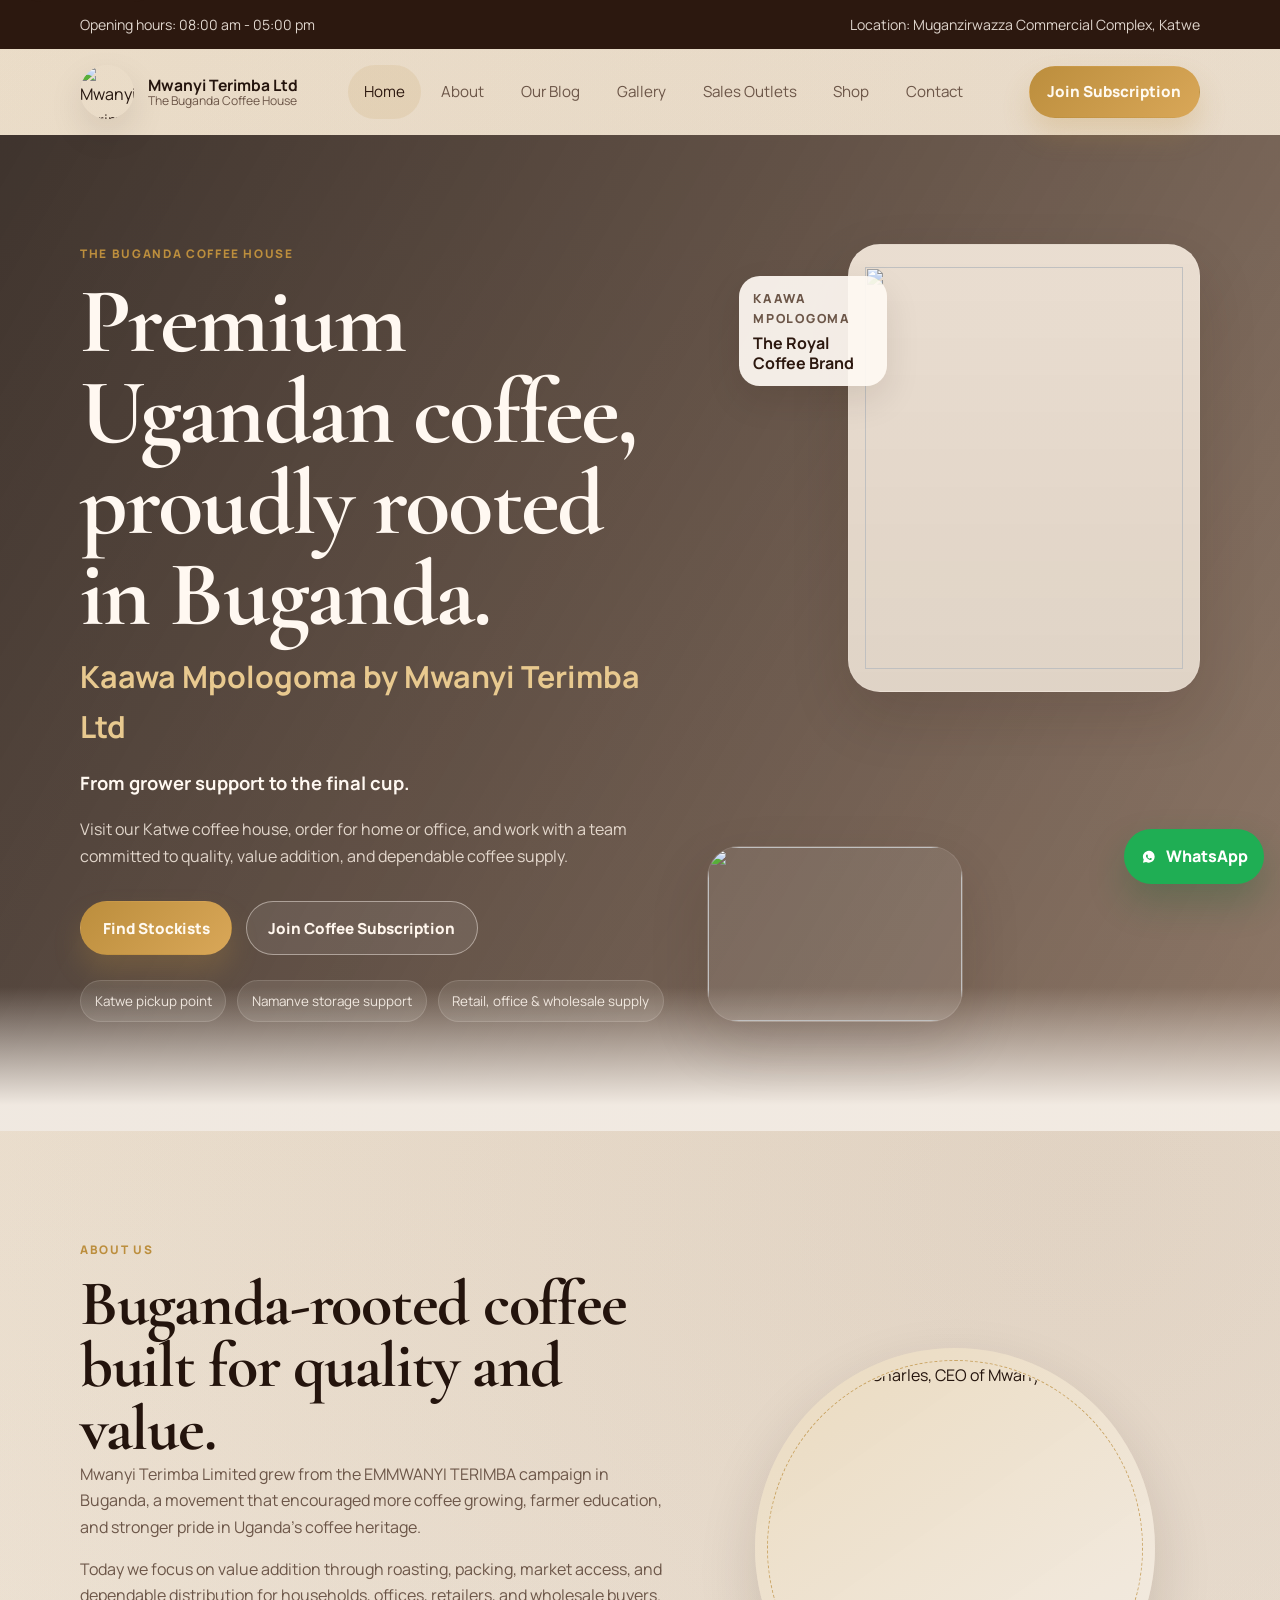
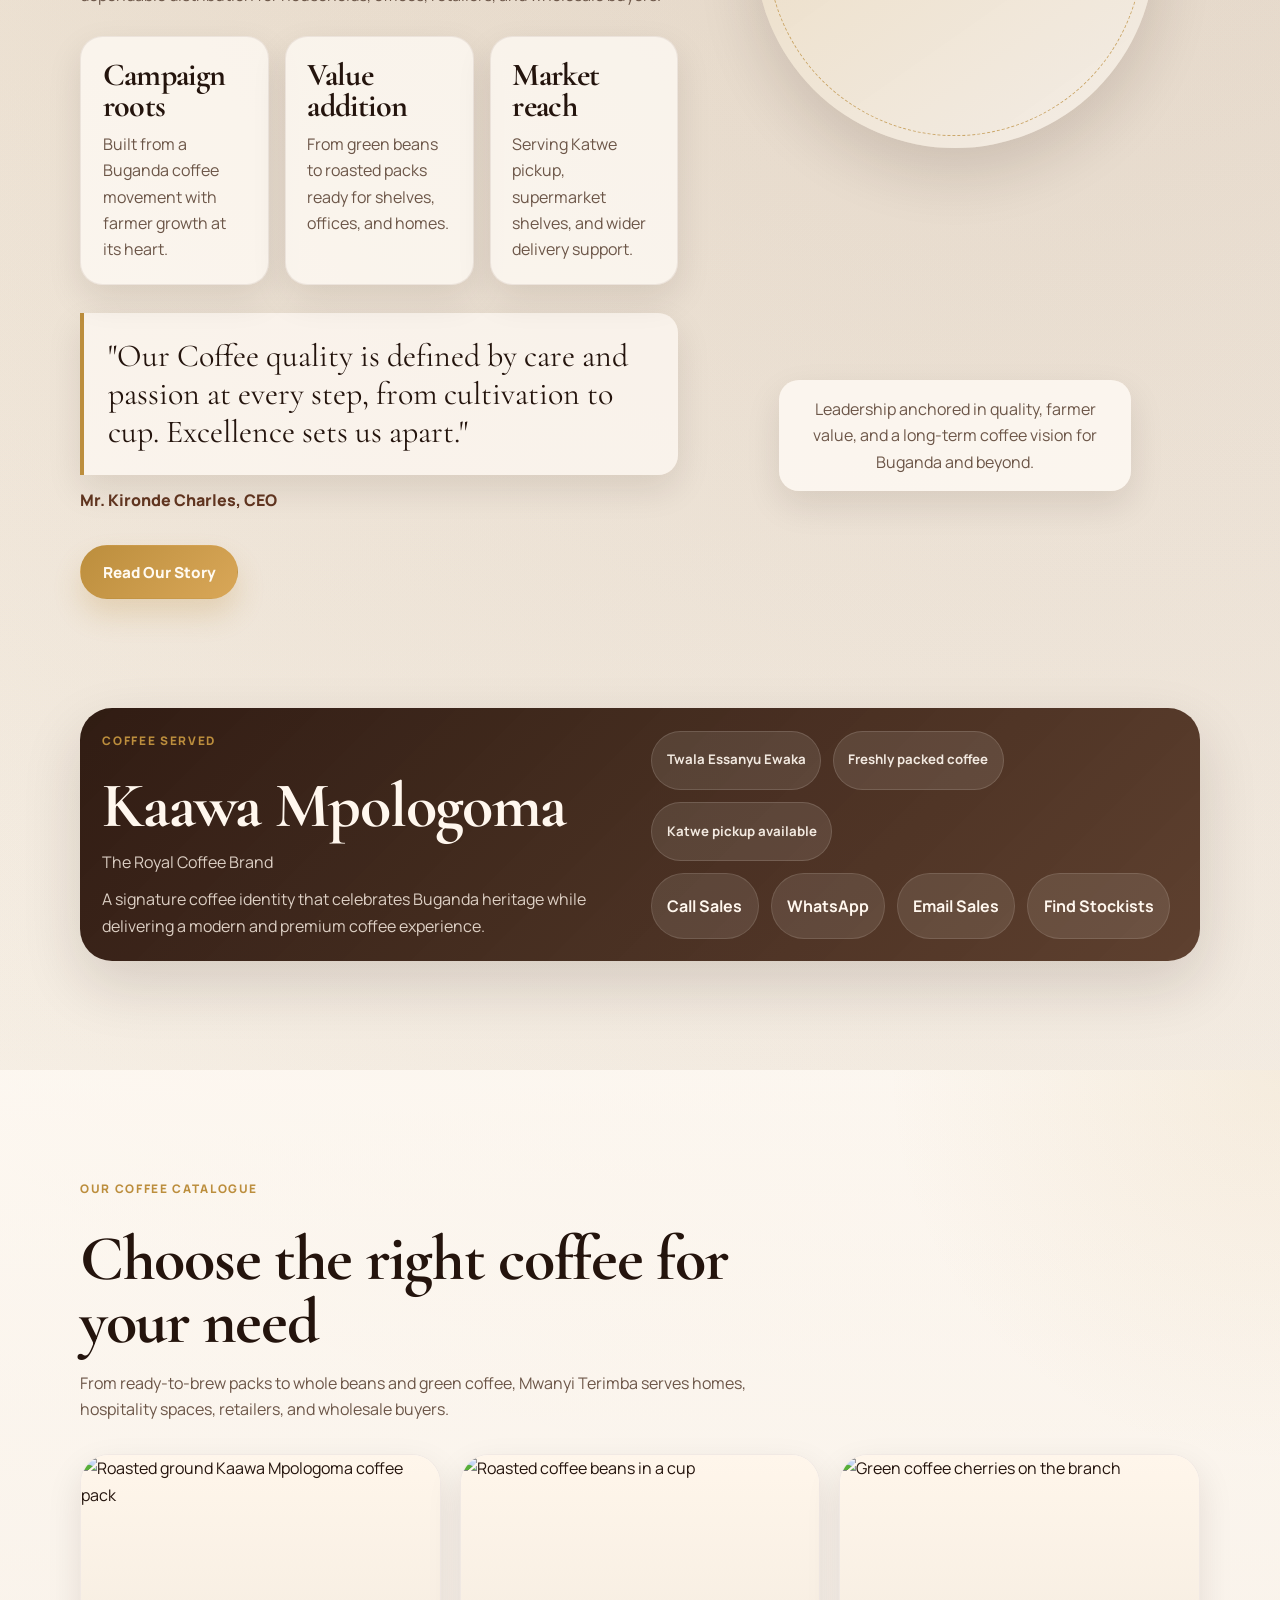
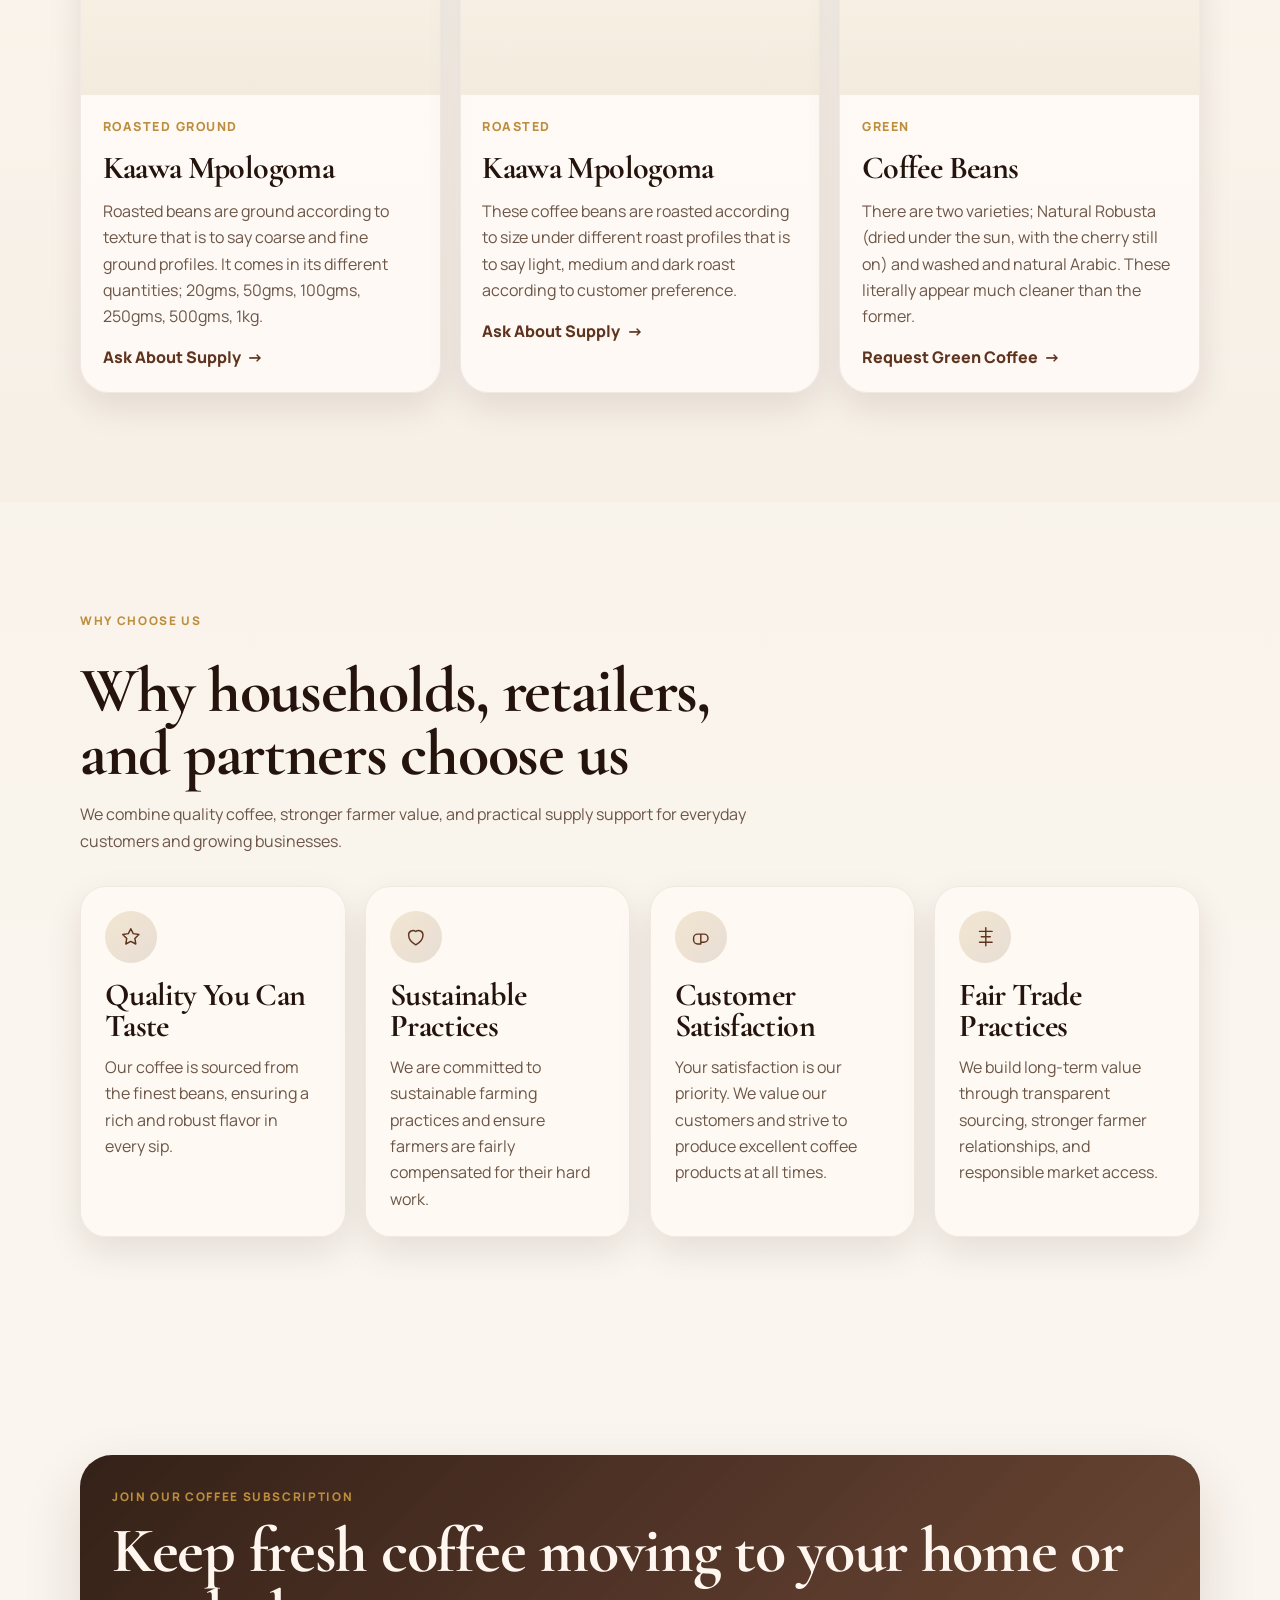
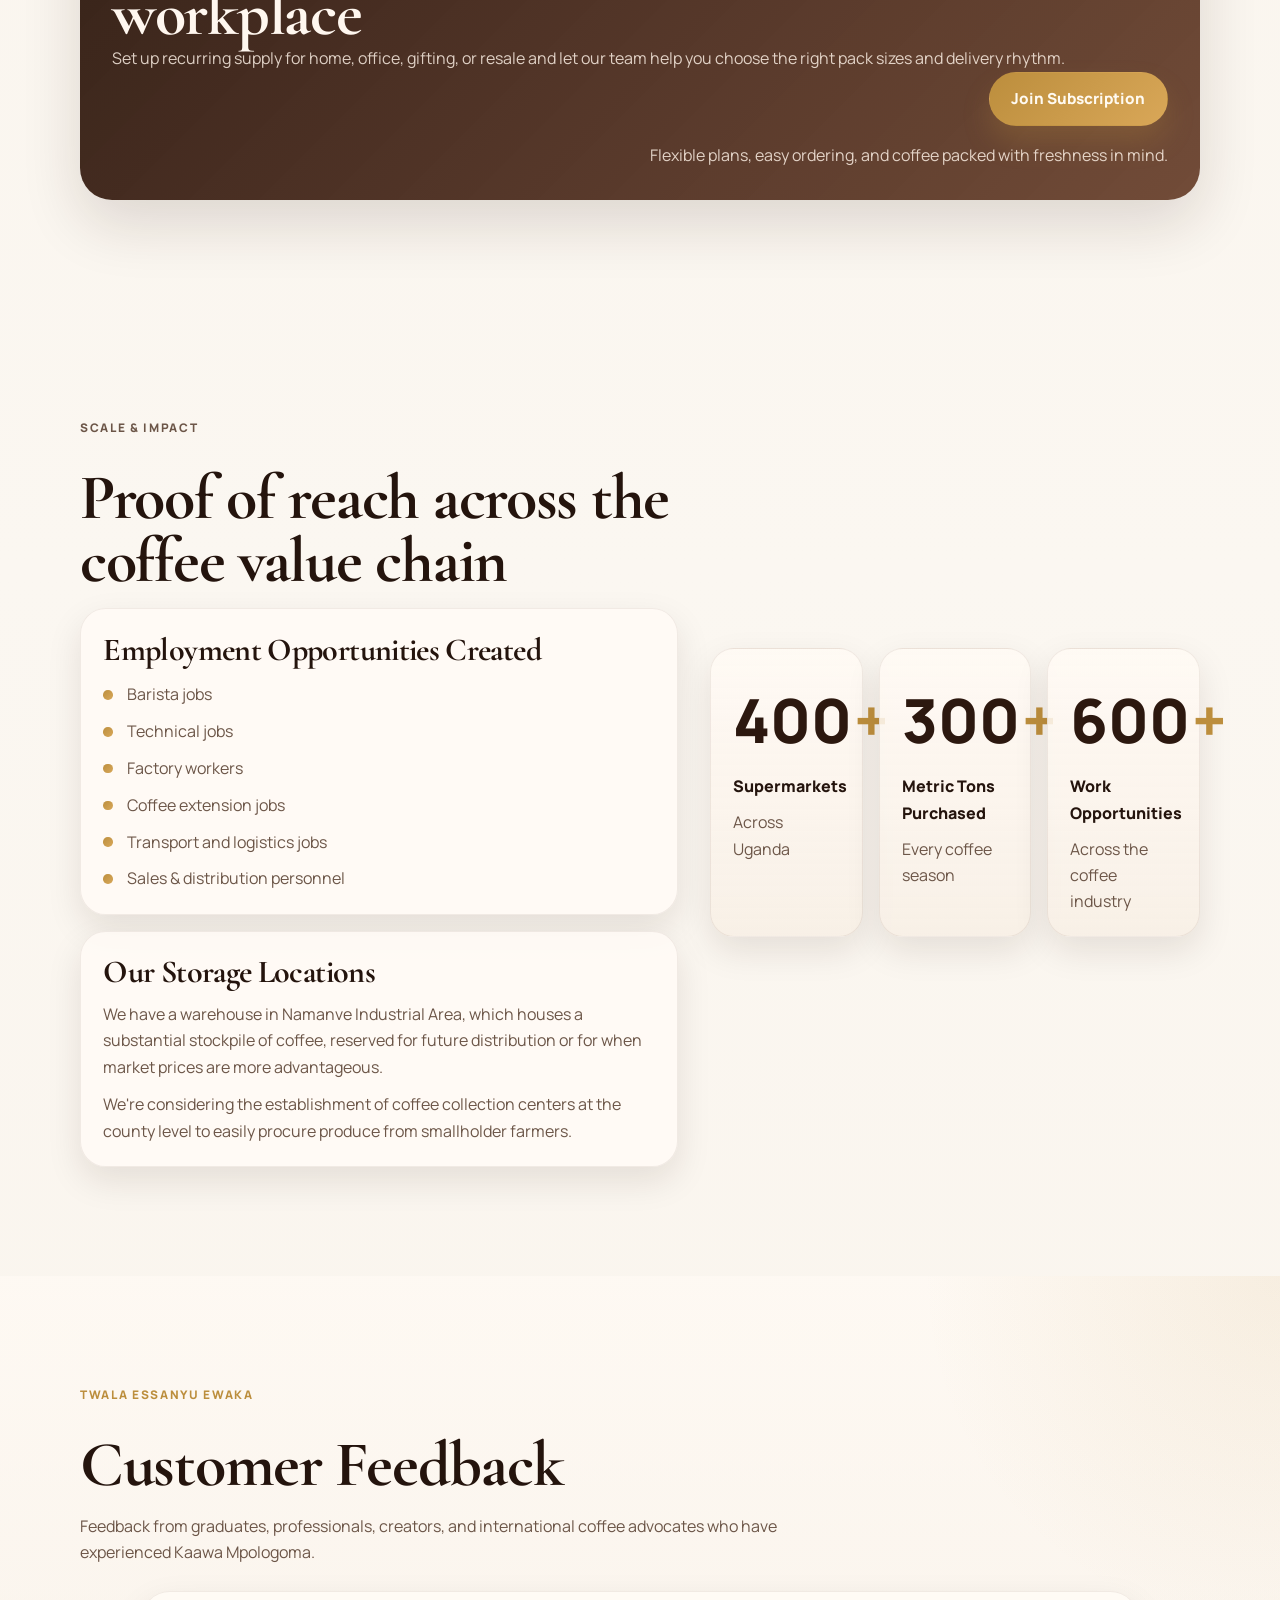
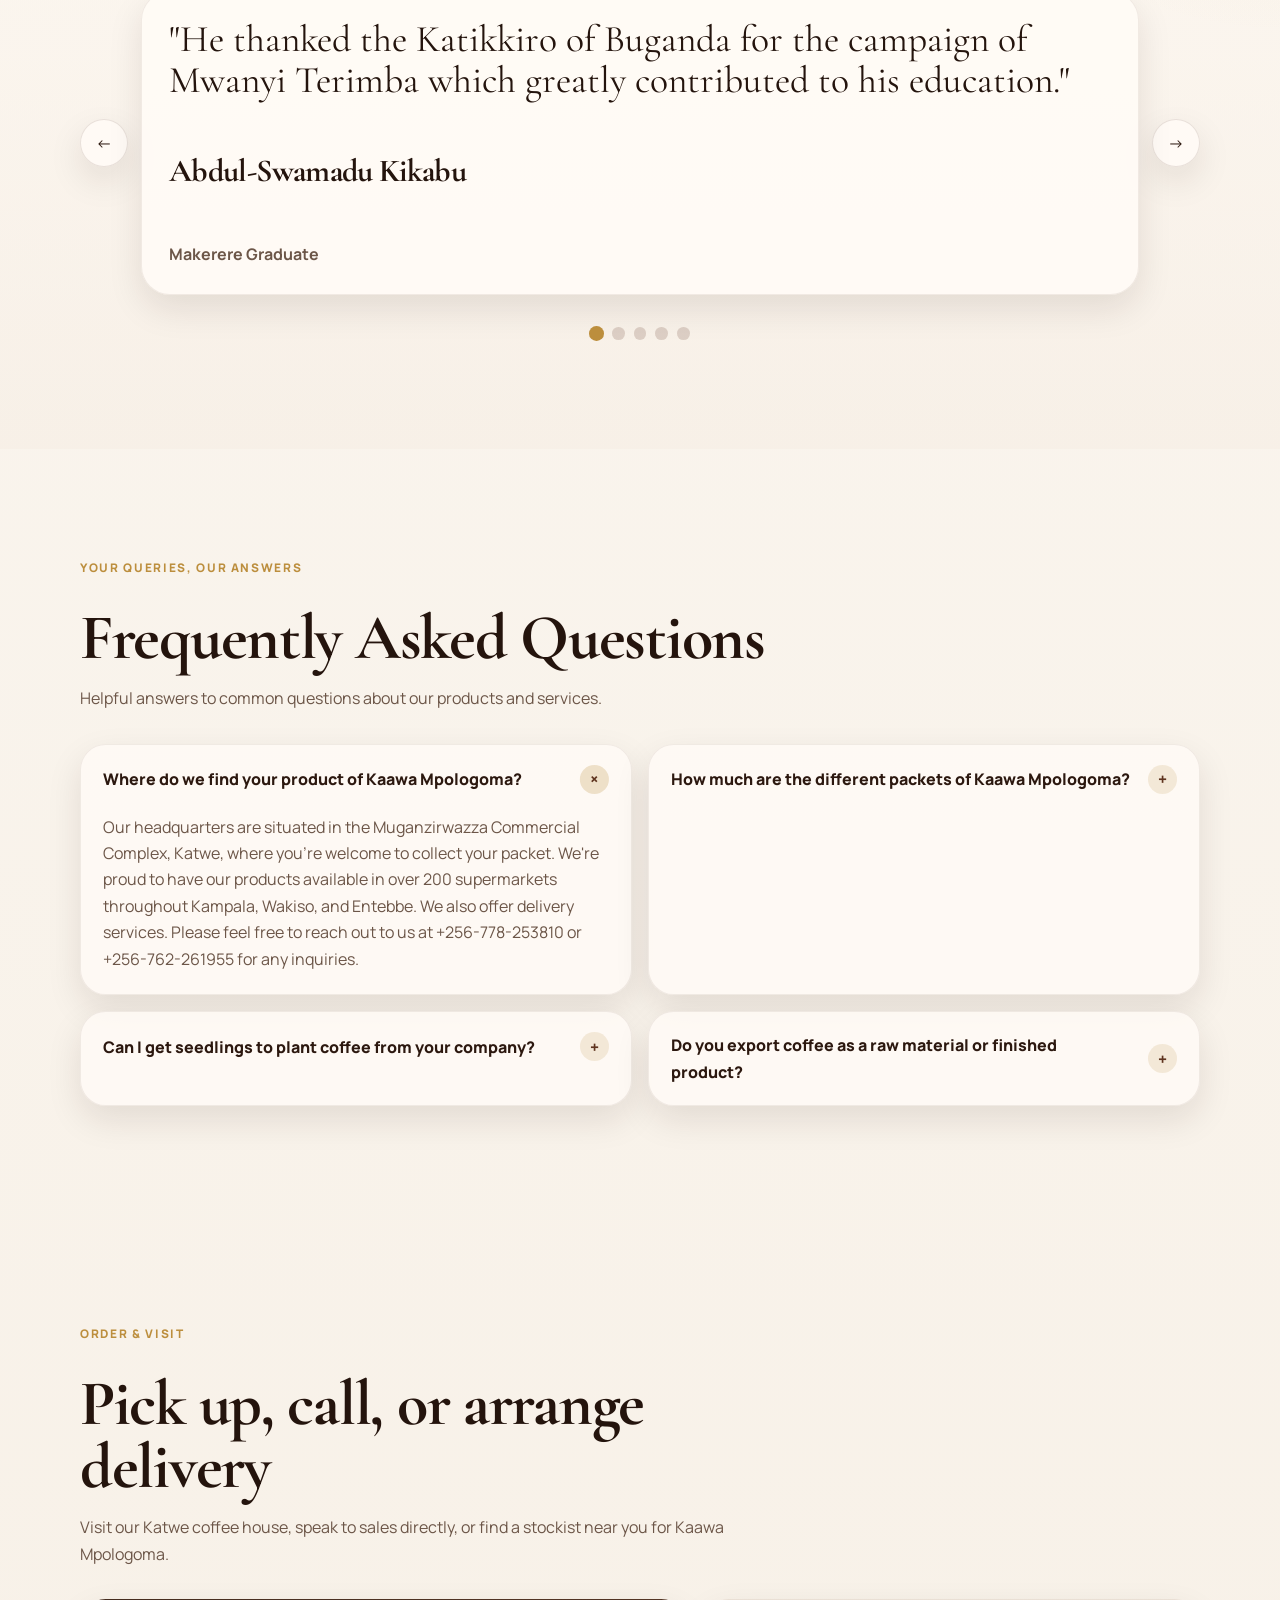
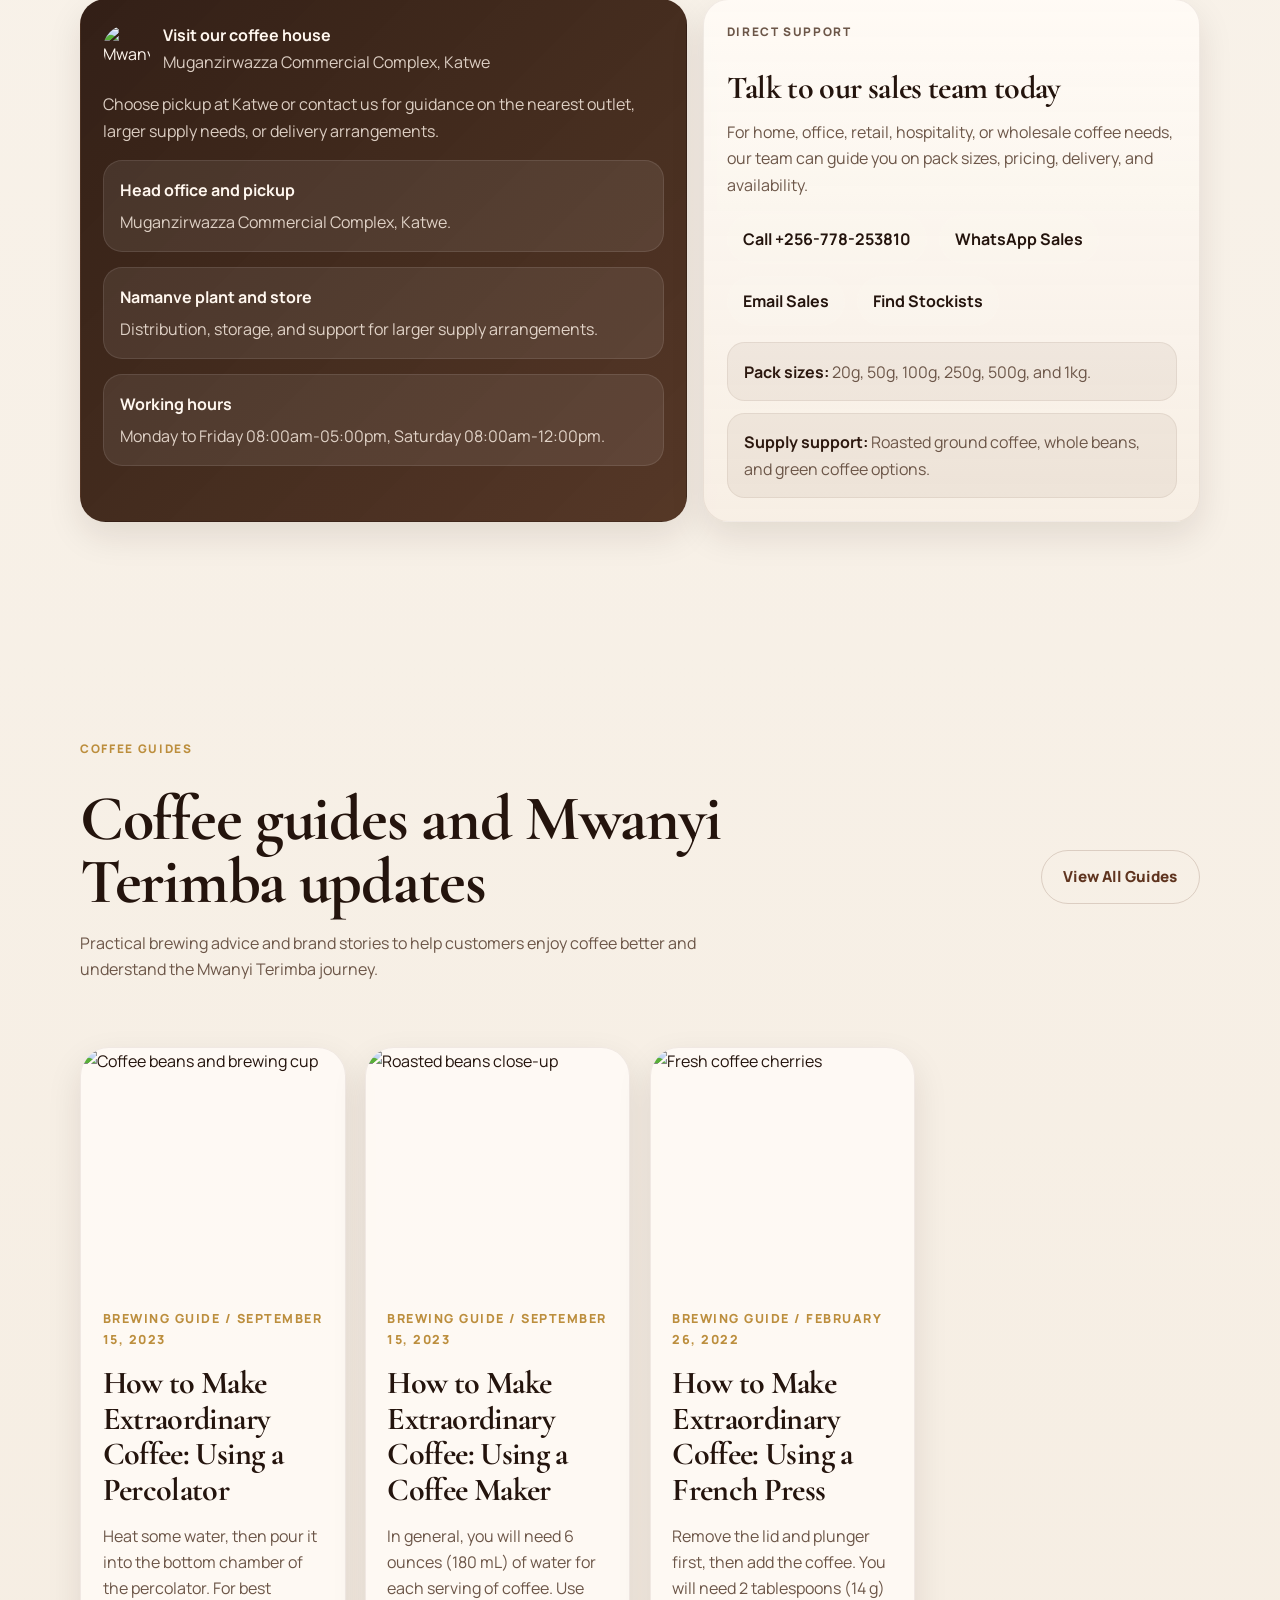
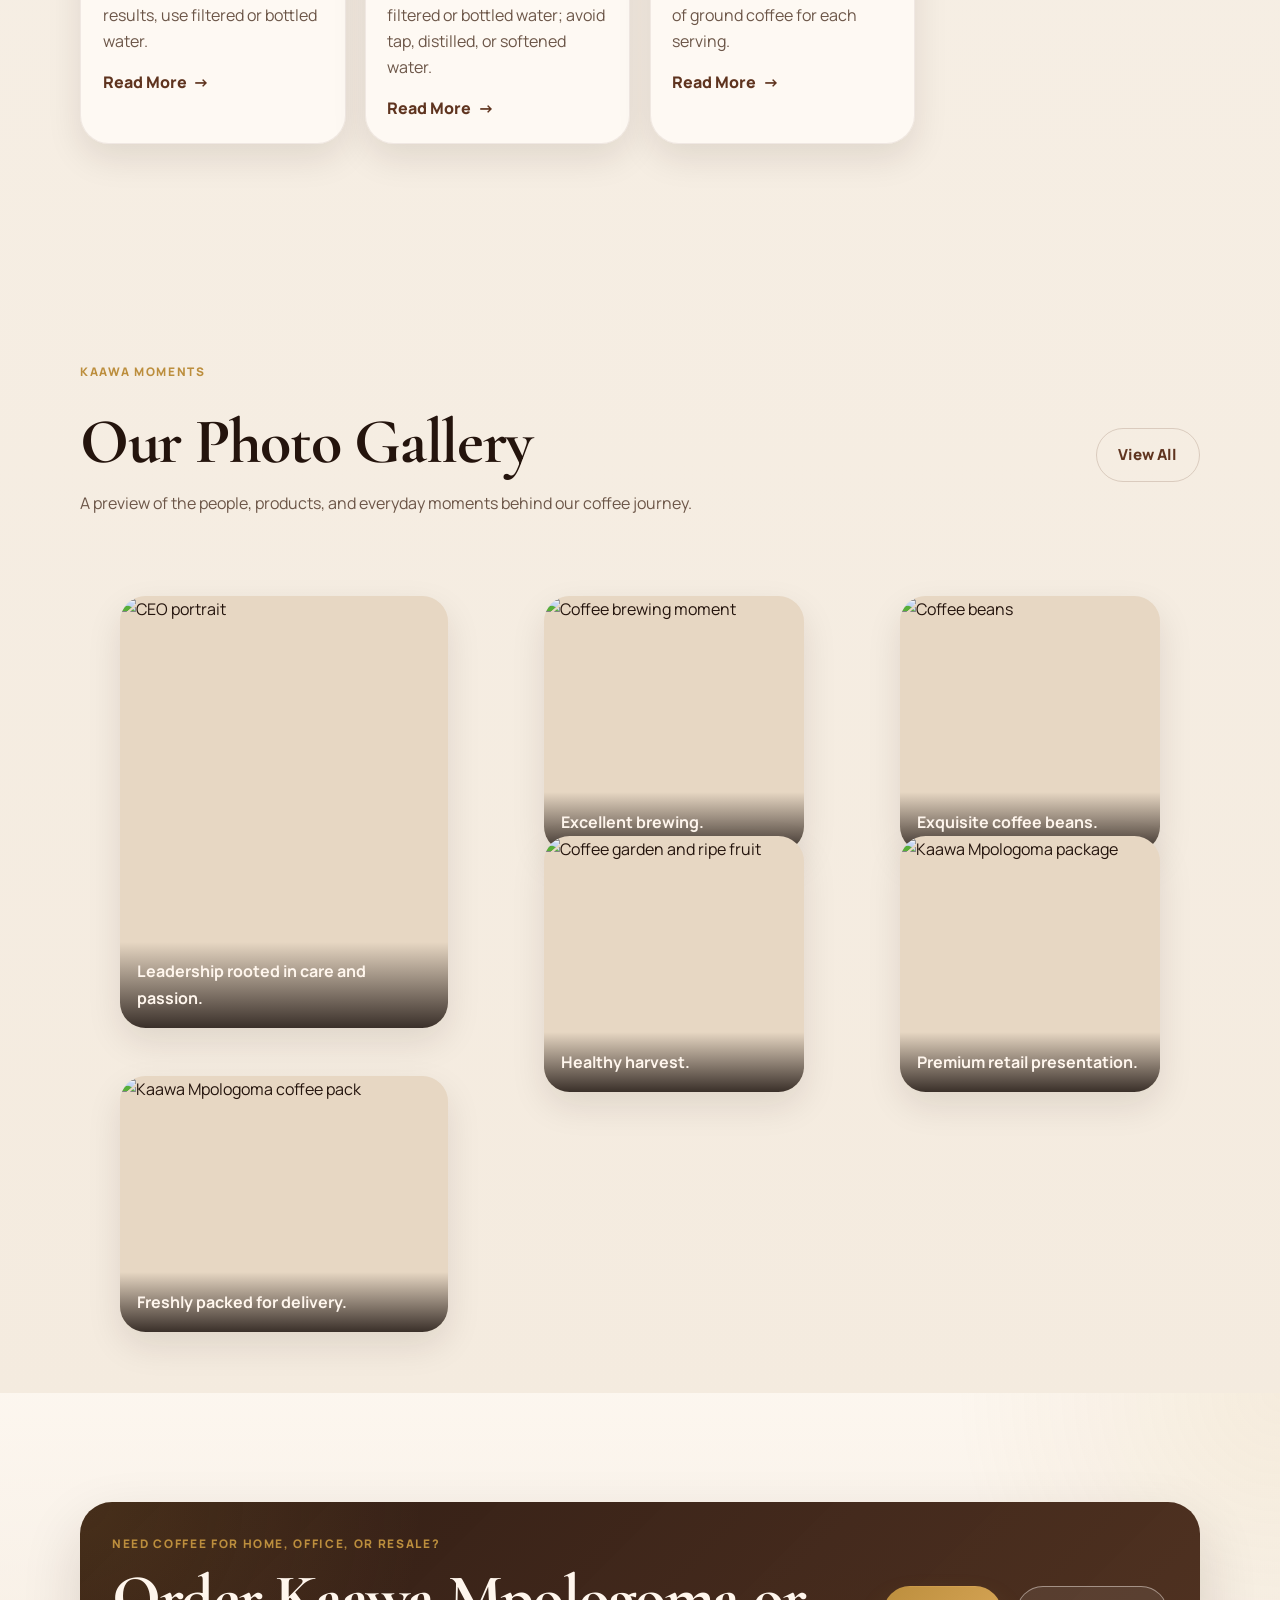
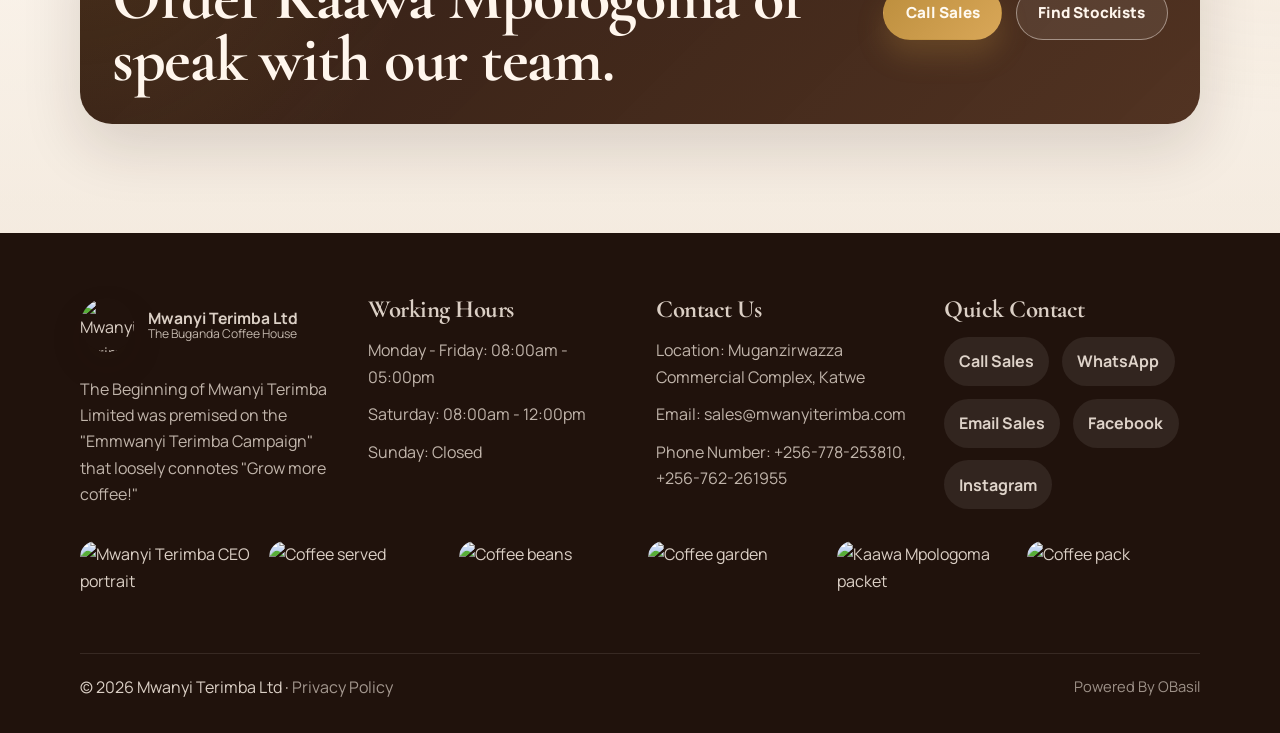
==== commit 896811cd: "new changes" ====
--- a/index.html
+++ b/index.html
@@ -20,6 +20,8 @@
     />
     <meta property="og:type" content="website" />
     <meta property="og:image" content="images/logo/mwanyiterimbalogo.jpg" />
+    <meta property="og:url" content="https://mwanyiterimba.com/" />
+    <link rel="icon" type="image/jpeg" href="images/logo/mwanyiterimbalogo.jpg" />
     <link rel="preconnect" href="https://fonts.googleapis.com" />
     <link rel="preconnect" href="https://fonts.gstatic.com" crossorigin />
     <link
@@ -73,6 +75,7 @@
           <a href="gallery.html" data-nav="gallery">Gallery</a>
           <a href="outlets.html" data-nav="outlets">Sales Outlets</a>
           <a href="shop.html" data-nav="shop">Shop</a>
+          <a href="contact.html" data-nav="contact">Contact</a>
         </nav>
 
         <a class="button button-small button-solid nav-cta" href="#subscription">
@@ -717,7 +720,7 @@
                   Heat some water, then pour it into the bottom chamber of the percolator.
                   For best results, use filtered or bottled water.
                 </p>
-                <a class="text-link" href="blog.html">Read More</a>
+                <a class="text-link" href="blog-percolator.html">Read More</a>
               </div>
             </article>
 
@@ -738,7 +741,7 @@
                   coffee. Use filtered or bottled water; avoid tap, distilled, or softened
                   water.
                 </p>
-                <a class="text-link" href="blog.html">Read More</a>
+                <a class="text-link" href="blog-coffee-maker.html">Read More</a>
               </div>
             </article>
 
@@ -758,7 +761,7 @@
                   Remove the lid and plunger first, then add the coffee. You will need 2
                   tablespoons (14 g) of ground coffee for each serving.
                 </p>
-                <a class="text-link" href="blog.html">Read More</a>
+                <a class="text-link" href="blog-french-press.html">Read More</a>
               </div>
             </article>
           </div>
@@ -926,6 +929,12 @@
             <a href="mailto:sales@mwanyiterimba.com?subject=Coffee%20Inquiry">
               <span>Email Sales</span>
             </a>
+            <a href="https://www.facebook.com/mwanyiterimba" target="_blank" rel="noreferrer">
+              <span>Facebook</span>
+            </a>
+            <a href="https://www.instagram.com/mwanyiterimba" target="_blank" rel="noreferrer">
+              <span>Instagram</span>
+            </a>
           </div>
         </div>
       </div>
@@ -940,7 +949,7 @@
       </div>
 
       <div class="container footer-bottom">
-        <p>&copy; <span id="current-year">2026</span> Mwanyi Terimba Ltd</p>
+        <p>&copy; <span id="current-year">2026</span> Mwanyi Terimba Ltd · <a href="privacy.html" style="opacity:0.7;">Privacy Policy</a></p>
         <p class="footer-powered">Powered By OBasil</p>
       </div>
     </footer>
--- a/styles.css
+++ b/styles.css
@@ -2703,3 +2703,85 @@
   color: var(--text-soft);
   font-size: 0.9rem;
 }
+
+/* ── Blog post page layout ── */
+.blog-post-layout {
+  display: grid;
+  grid-template-columns: 1fr 22rem;
+  gap: 3rem;
+  align-items: start;
+}
+
+@media (max-width: 860px) {
+  .blog-post-layout {
+    grid-template-columns: 1fr;
+  }
+}
+
+.blog-post-hero-img {
+  width: 100%;
+  max-height: 28rem;
+  object-fit: cover;
+  border-radius: var(--radius-md);
+  margin-bottom: 2rem;
+}
+
+.blog-post-body h2 {
+  margin: 2rem 0 0.75rem;
+  font-family: "Cormorant Garamond", serif;
+  font-size: 1.6rem;
+  color: var(--primary-deep);
+}
+
+.blog-post-body h3 {
+  margin: 1.5rem 0 0.5rem;
+  font-size: 1.1rem;
+  color: var(--primary);
+}
+
+.blog-post-body p,
+.blog-post-body li {
+  color: var(--text-soft);
+  line-height: 1.8;
+}
+
+.blog-post-body ul {
+  padding-left: 1.5rem;
+  margin: 0.5rem 0 1rem;
+}
+
+.blog-post-cta {
+  margin-top: 2.5rem;
+  padding-top: 2rem;
+  border-top: 1px solid var(--line);
+}
+
+.blog-sidebar {
+  display: flex;
+  flex-direction: column;
+  gap: 1.5rem;
+  position: sticky;
+  top: 6rem;
+}
+
+/* ── Disabled payment options ── */
+.payment-option--disabled {
+  opacity: 0.45;
+  pointer-events: none;
+  cursor: not-allowed;
+}
+
+.payment-option--disabled input {
+  cursor: not-allowed;
+}
+
+/* ── Map embed ── */
+.map-embed {
+  overflow: hidden;
+  border-radius: var(--radius-md);
+  box-shadow: var(--shadow-soft);
+}
+
+.map-embed iframe {
+  display: block;
+}
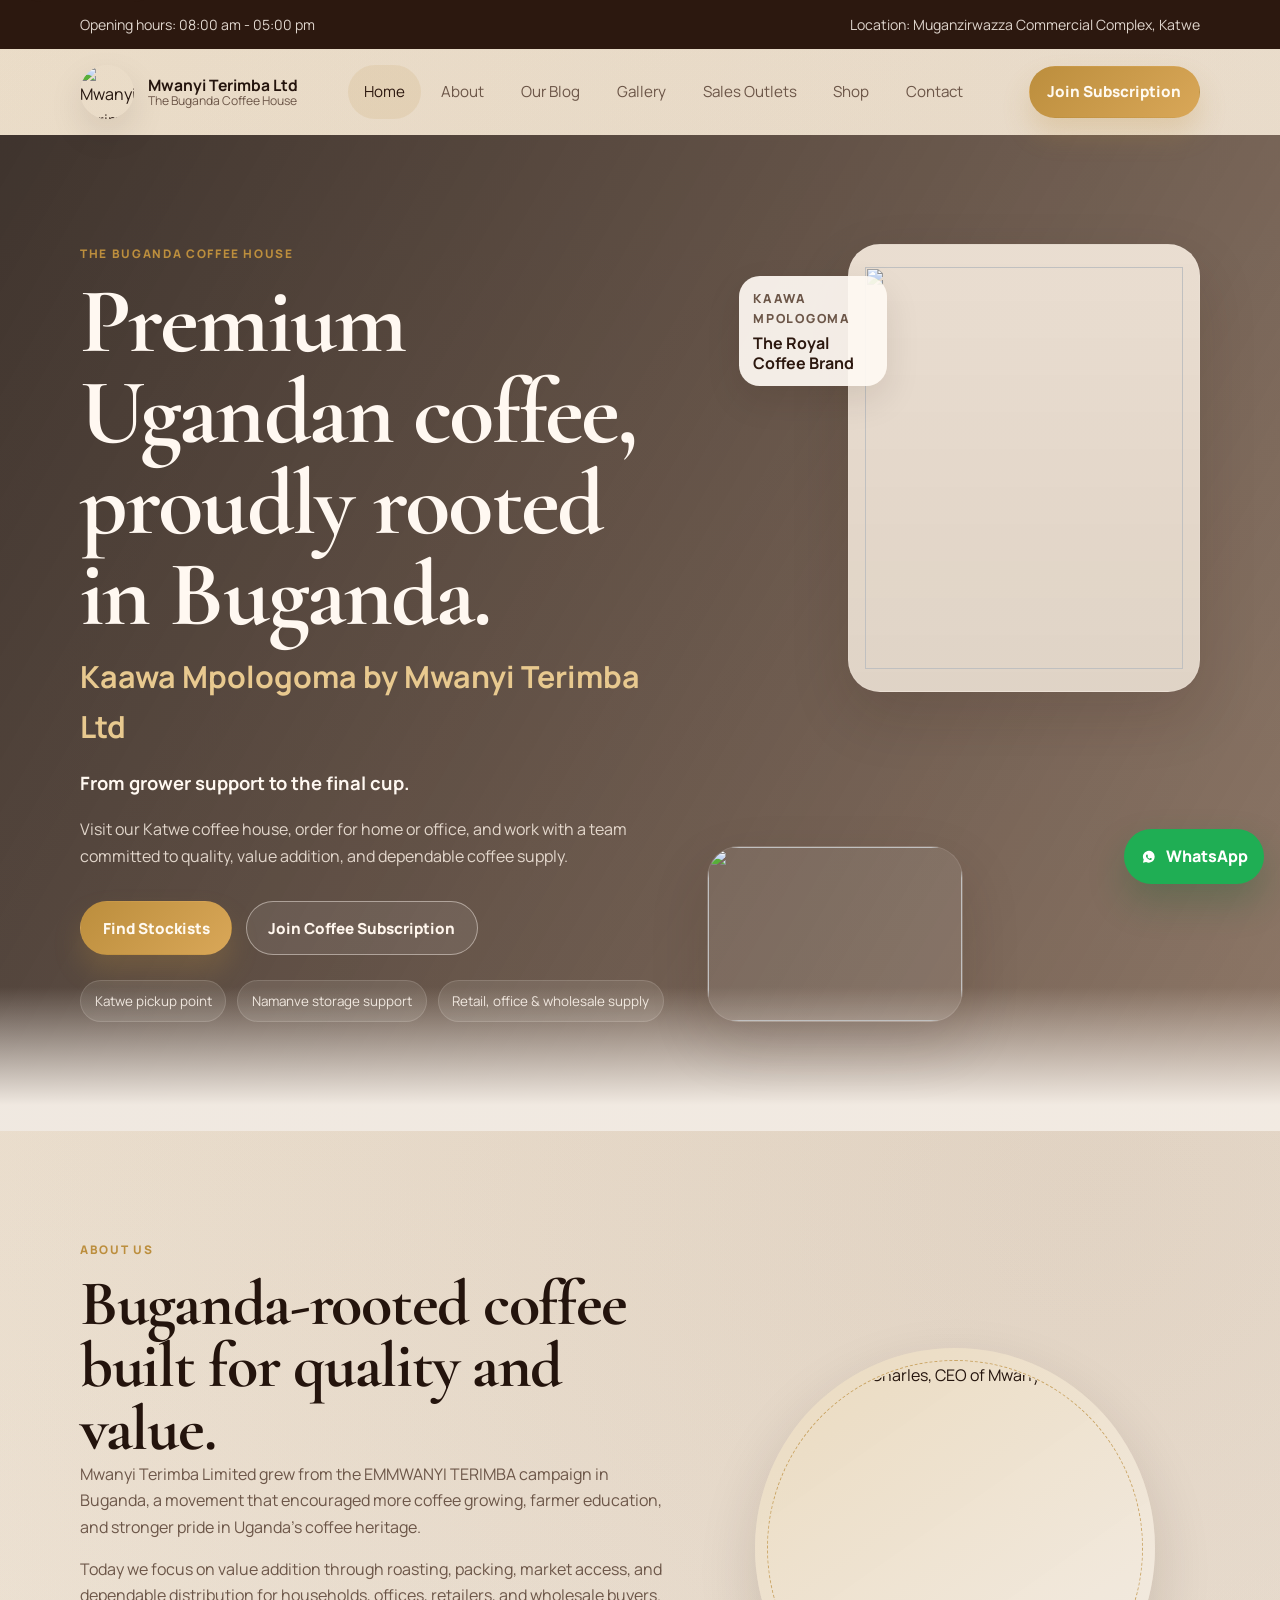
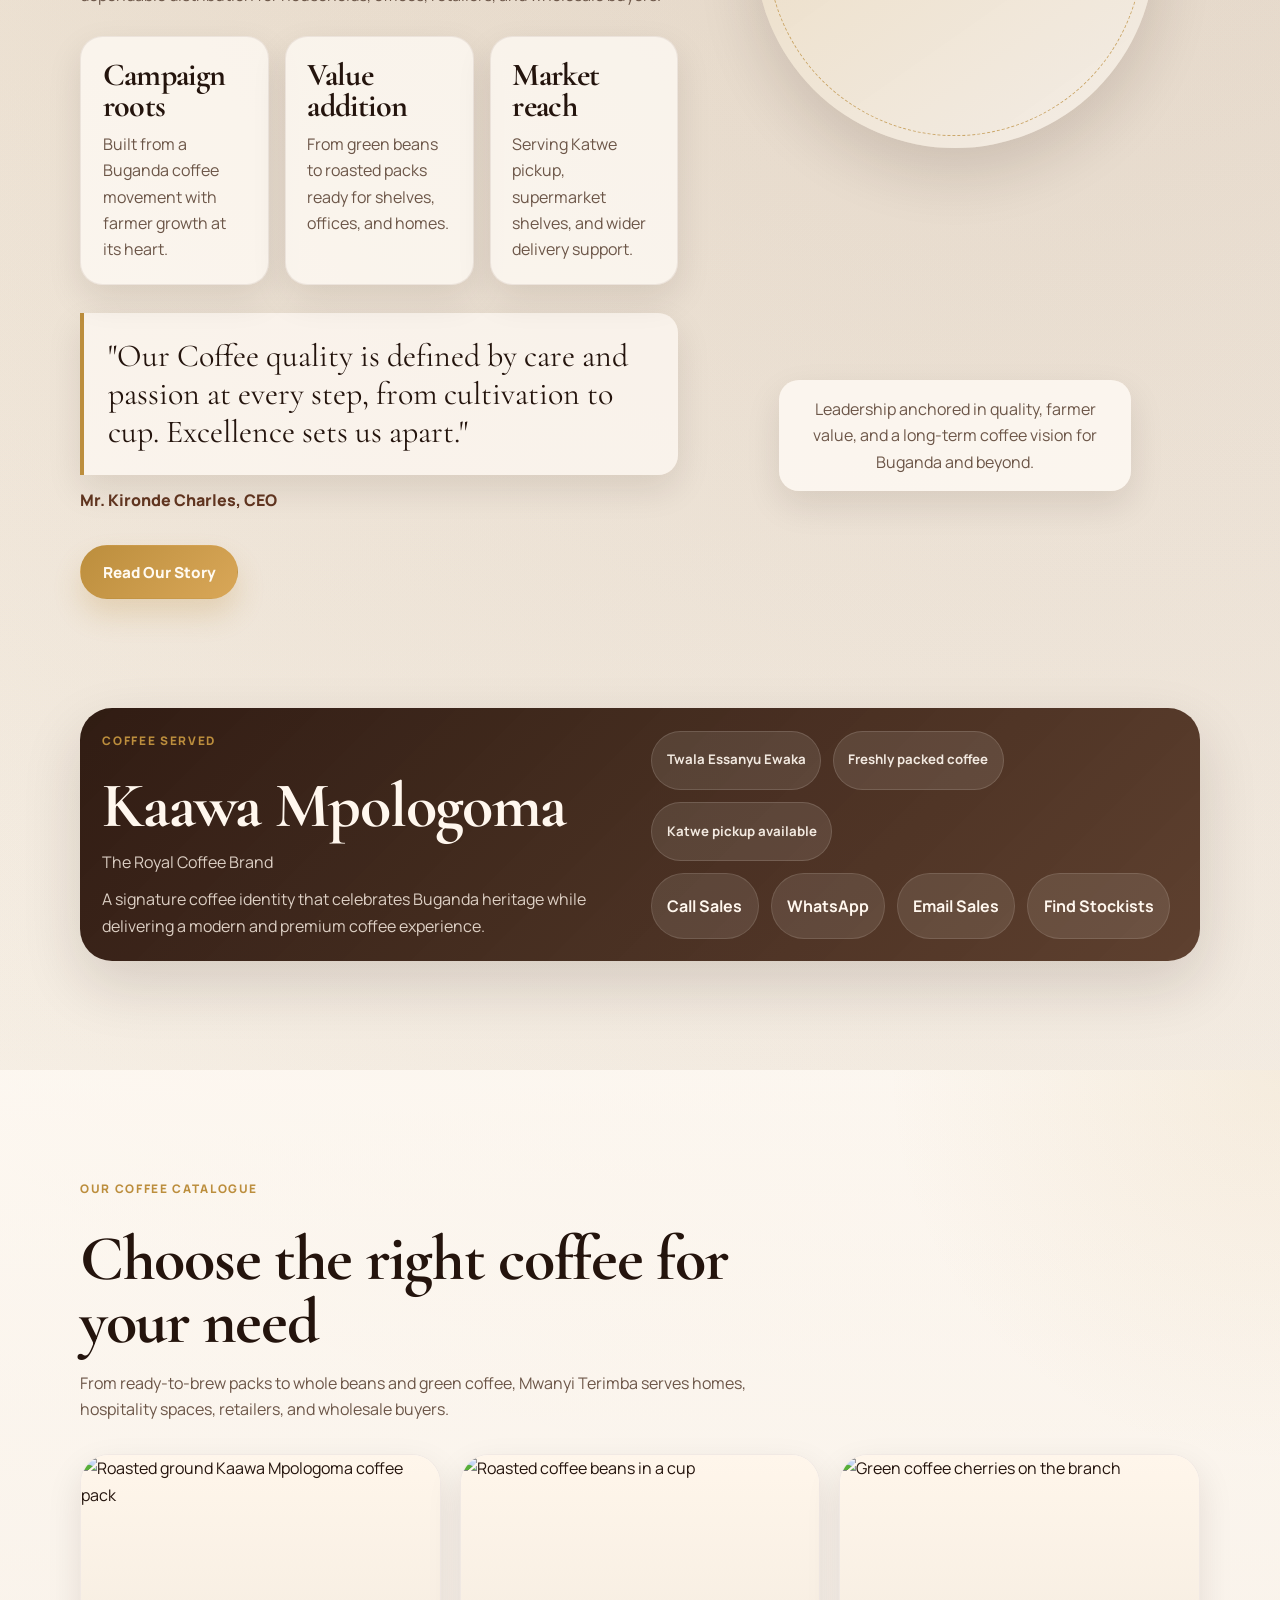
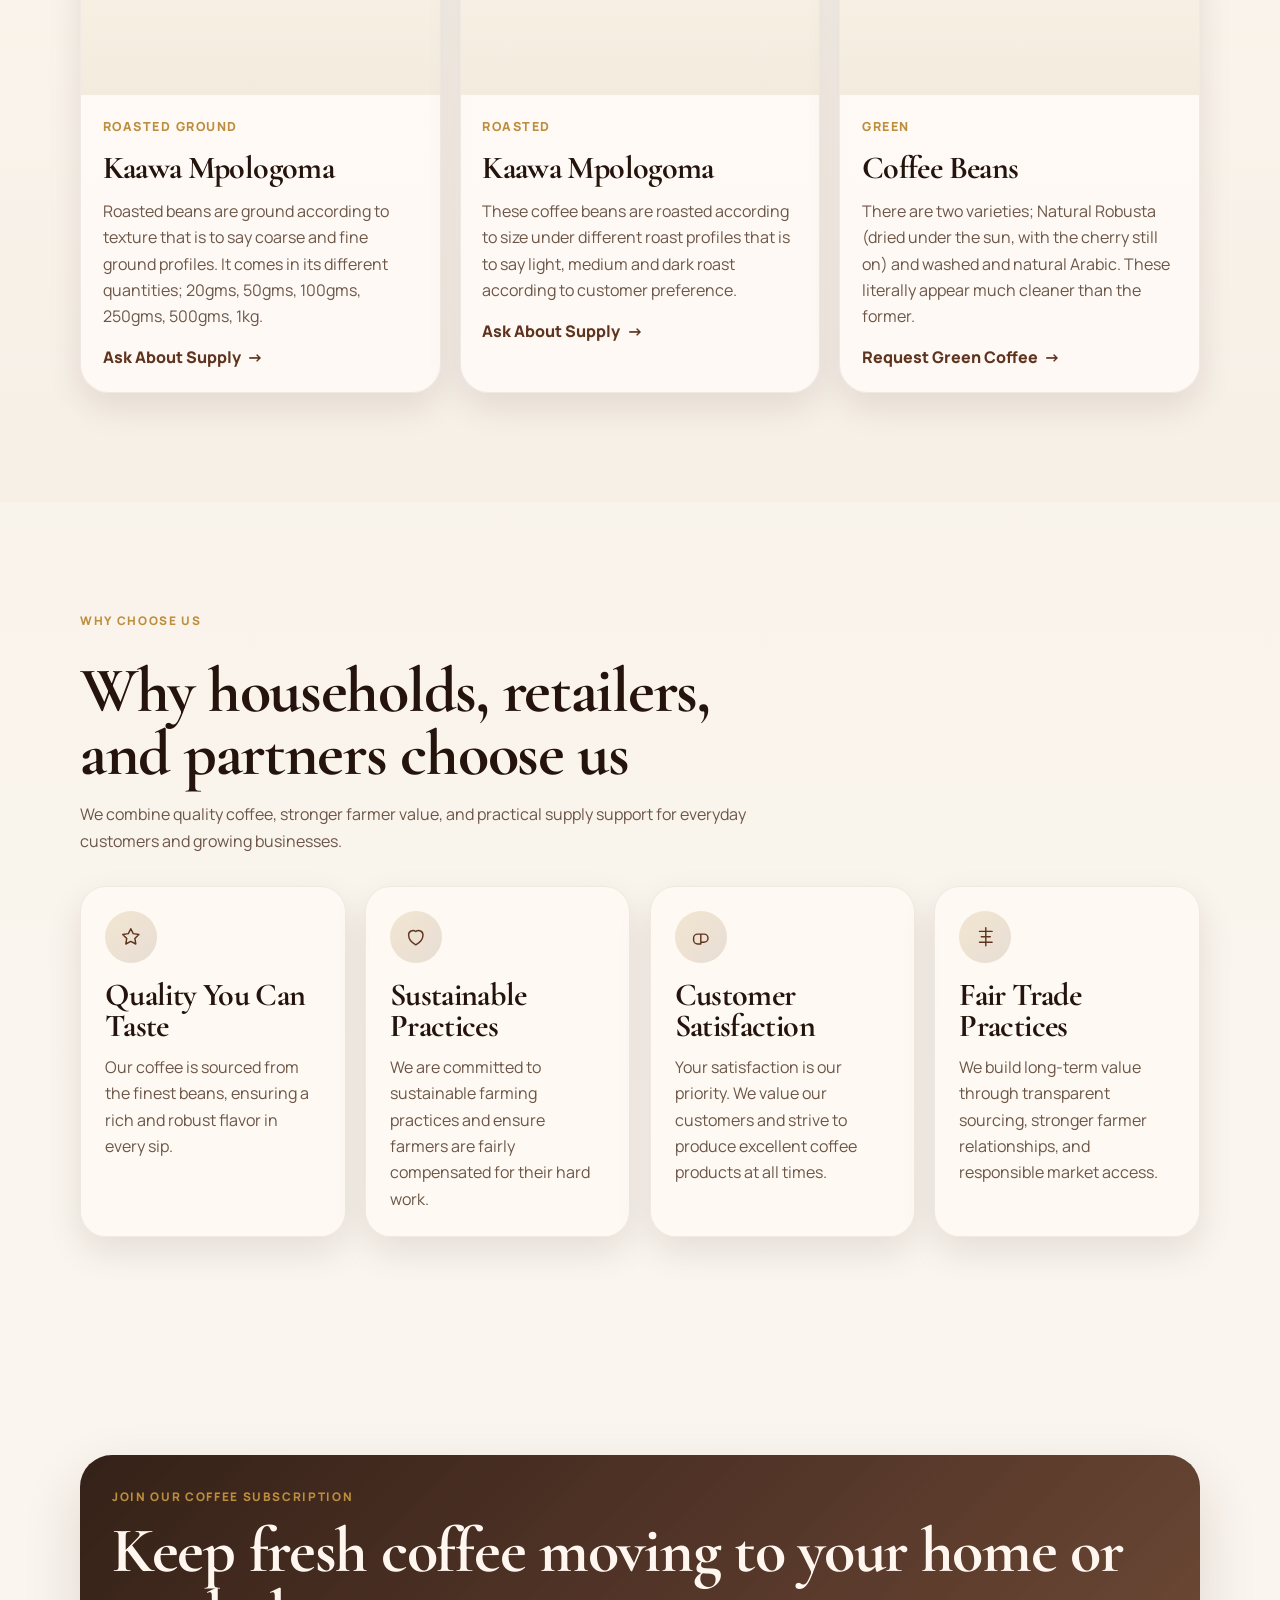
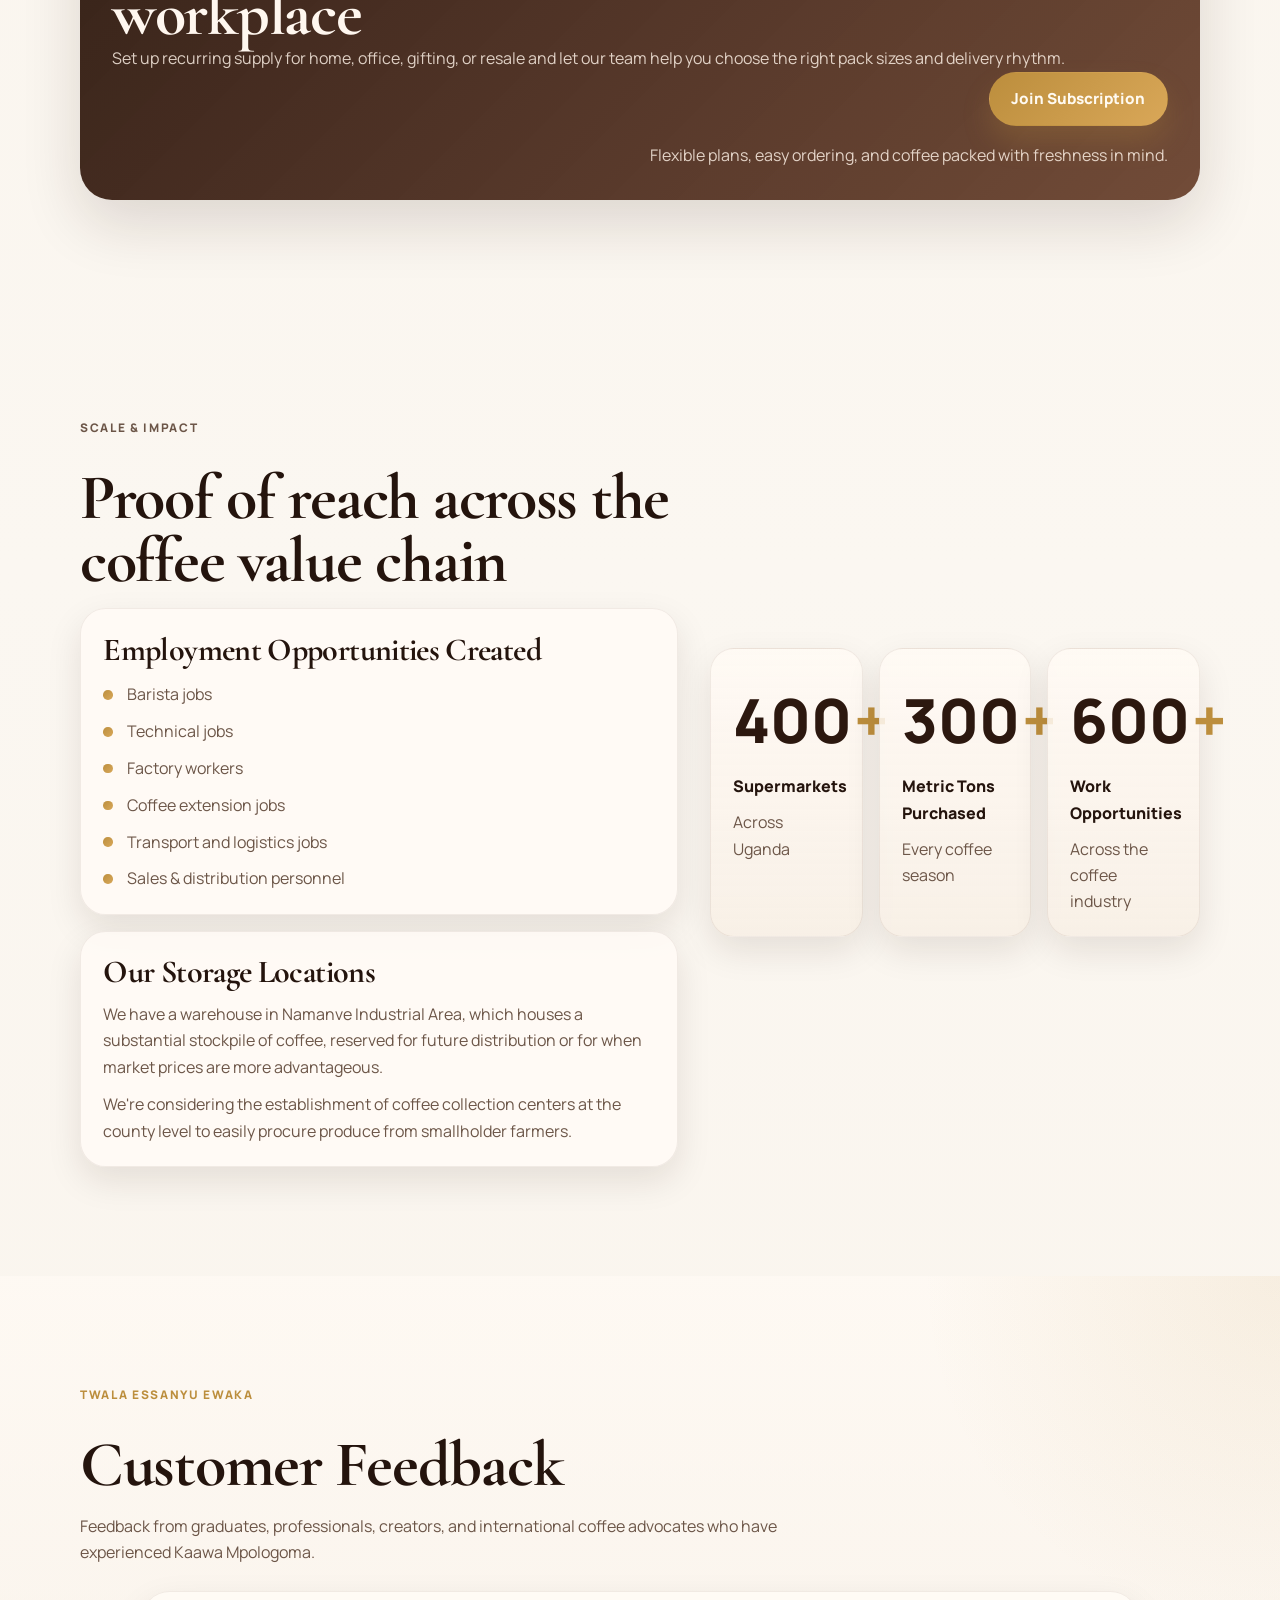
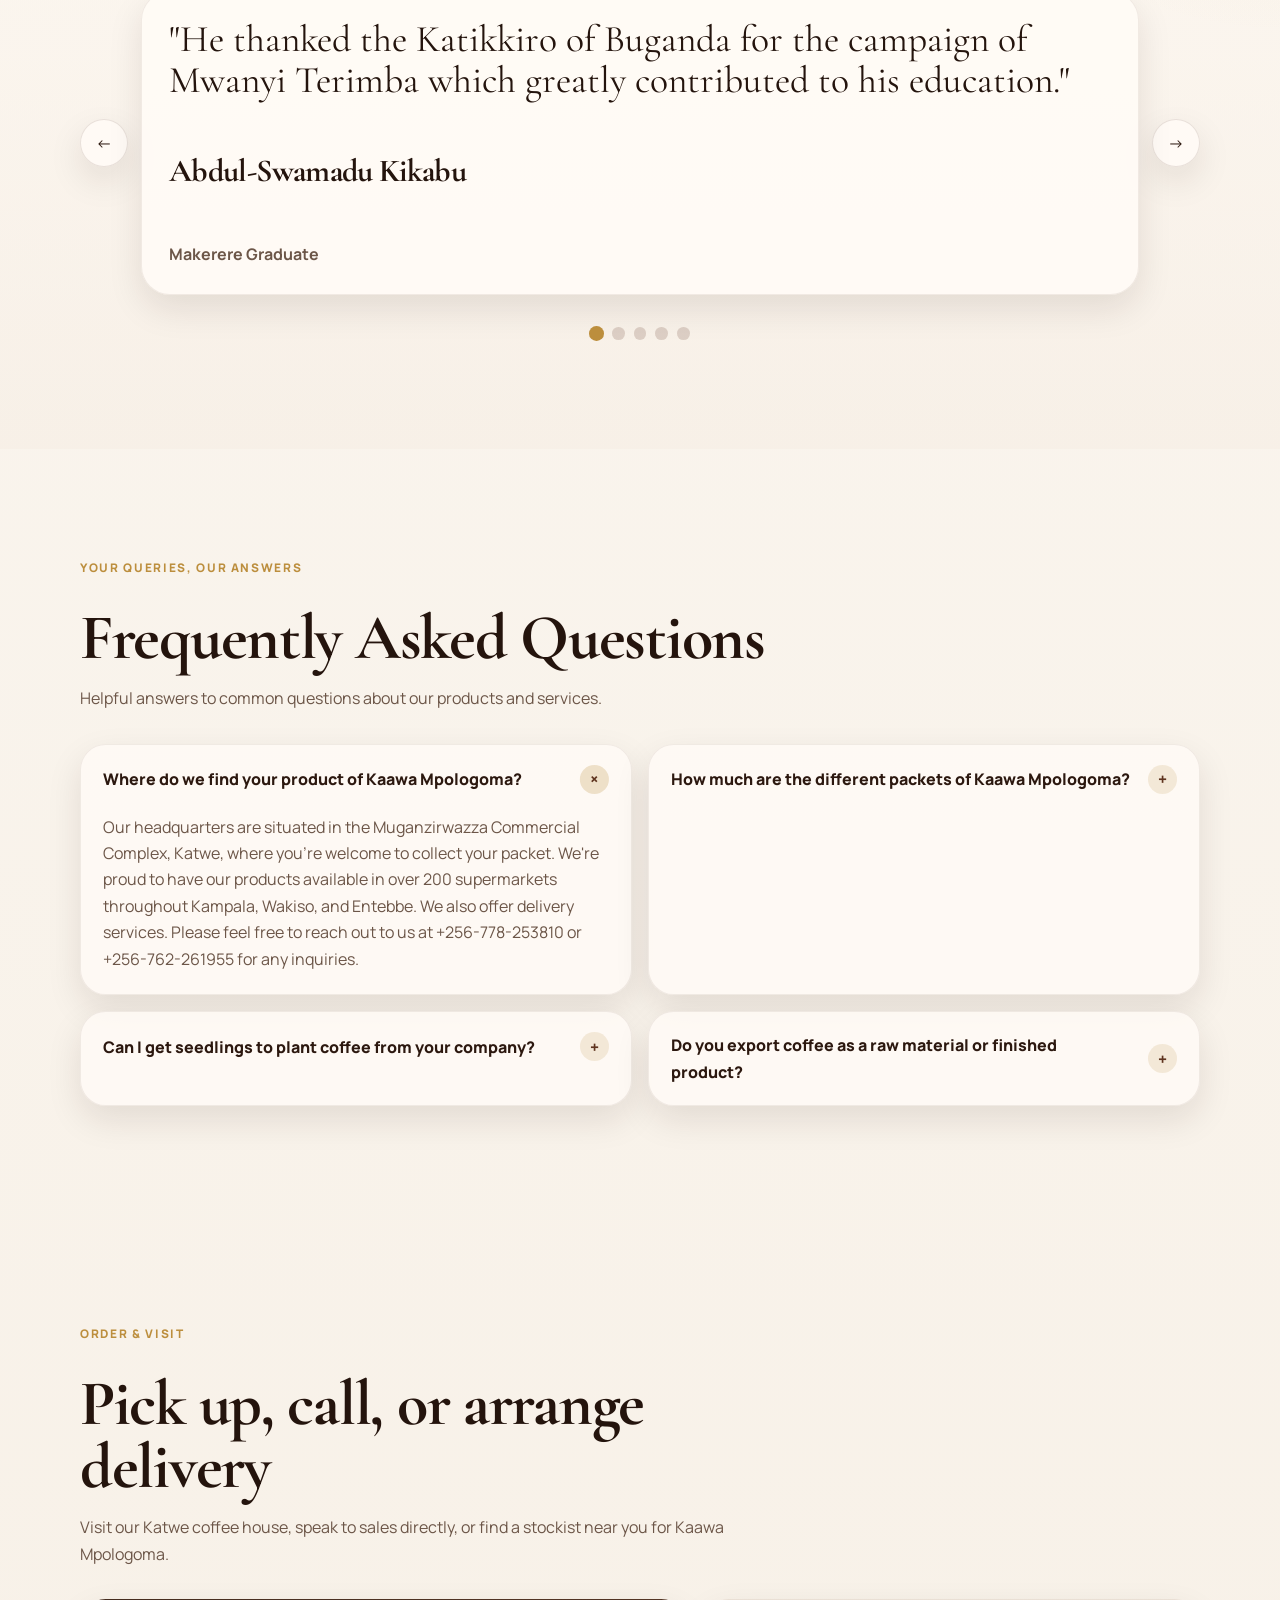
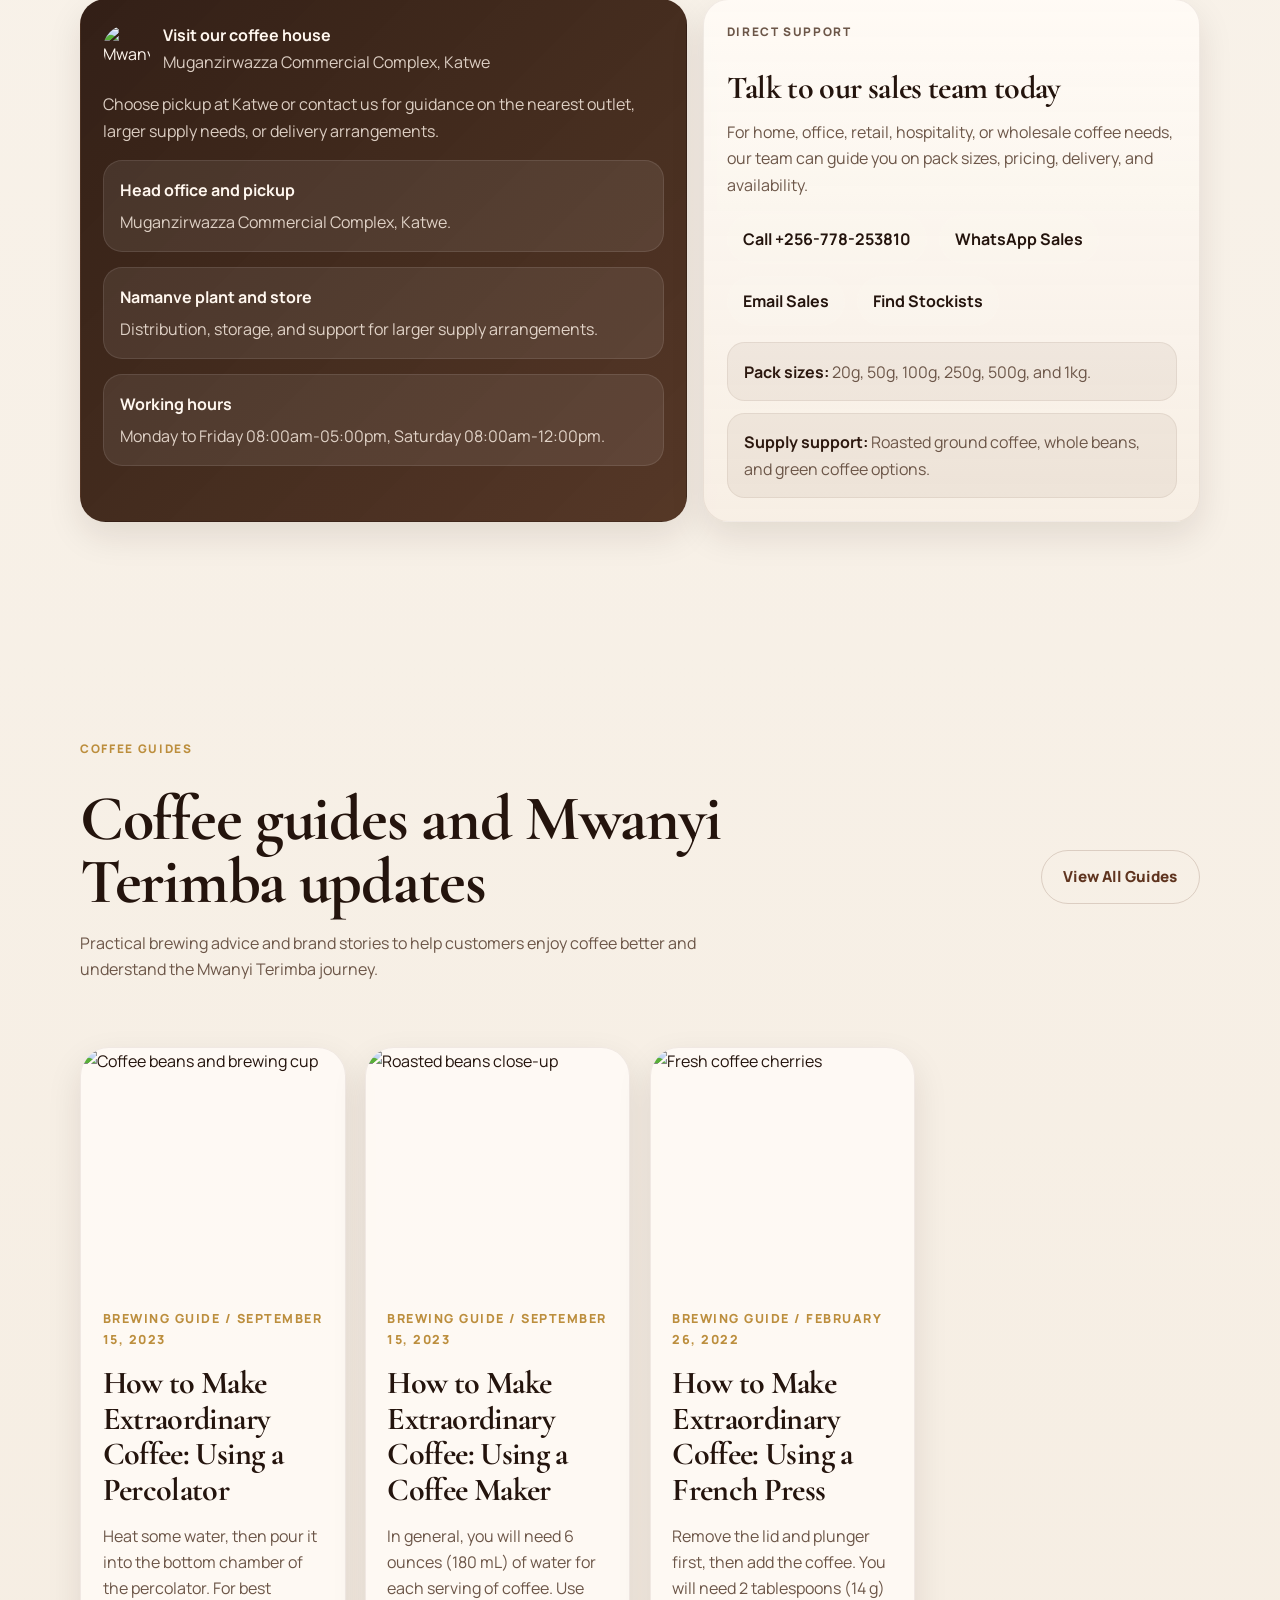
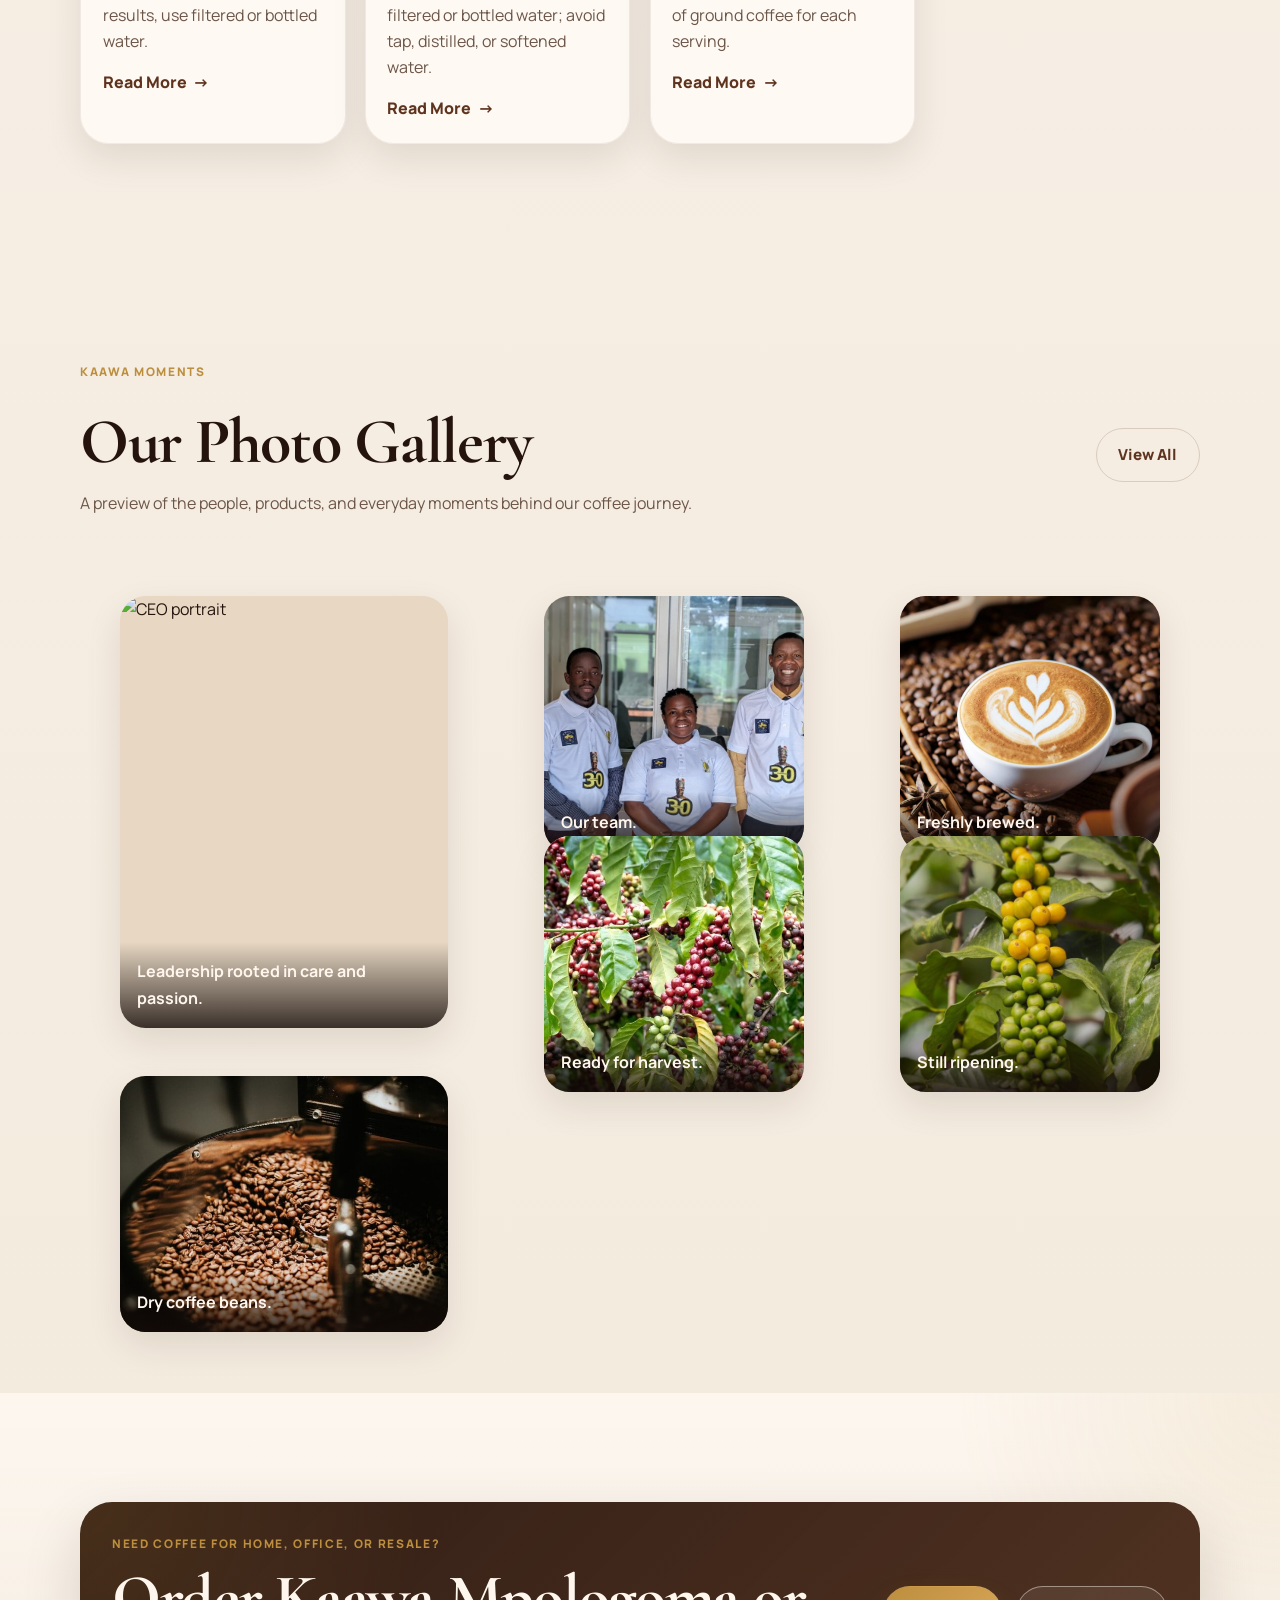
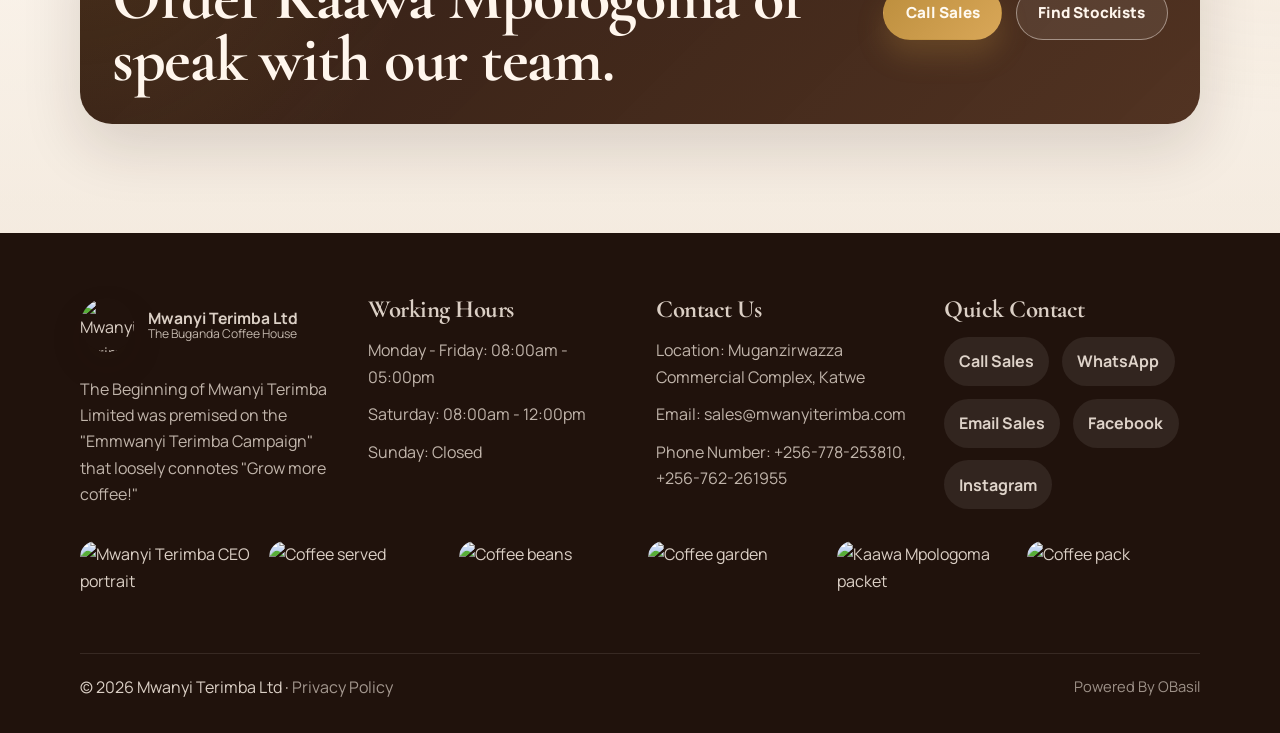
==== commit 80a52cb3: "new changes" ====
--- a/index.html
+++ b/index.html
@@ -784,75 +784,28 @@
 
           <div class="gallery-grid">
             <figure class="gallery-card gallery-card-tall reveal">
-              <img
-                src="images/gallery/ceo.jpg"
-                alt="CEO portrait"
-                width="2560"
-                height="1707"
-                loading="lazy"
-                decoding="async"
-              />
+              <img src="images/gallery/ceo.jpg" alt="CEO portrait" loading="lazy" decoding="async" />
               <figcaption>Leadership rooted in care and passion.</figcaption>
             </figure>
-
             <figure class="gallery-card reveal">
-              <img
-                src="images/gallery/coffeebeans2.webp"
-                alt="Coffee brewing moment"
-                width="300"
-                height="168"
-                loading="lazy"
-                decoding="async"
-              />
-              <figcaption>Excellent brewing.</figcaption>
+              <img src="images/team.jpg" alt="Mwanyi Terimba team" loading="lazy" decoding="async" />
+              <figcaption>Our team.</figcaption>
             </figure>
-
             <figure class="gallery-card reveal">
-              <img
-                src="images/gallery/coffeebeans.webp"
-                alt="Coffee beans"
-                width="300"
-                height="200"
-                loading="lazy"
-                decoding="async"
-              />
-              <figcaption>Exquisite coffee beans.</figcaption>
+              <img src="images/hotcoffee.jpg" alt="Hot brewed coffee" loading="lazy" decoding="async" />
+              <figcaption>Freshly brewed.</figcaption>
             </figure>
-
             <figure class="gallery-card reveal">
-              <img
-                src="images/gallery/coffee-hero-02-300x200.webp"
-                alt="Coffee garden and ripe fruit"
-                width="300"
-                height="200"
-                loading="lazy"
-                decoding="async"
-              />
-              <figcaption>Healthy harvest.</figcaption>
+              <img src="images/readyfor harvest.jpg" alt="Coffee ready for harvest" loading="lazy" decoding="async" />
+              <figcaption>Ready for harvest.</figcaption>
             </figure>
-
             <figure class="gallery-card reveal">
-              <img
-                src="images/gallery/kawampologoma.jpg"
-                alt="Kaawa Mpologoma package"
-                width="2050"
-                height="2560"
-                loading="lazy"
-                decoding="async"
-              />
-              <figcaption>Premium retail presentation.</figcaption>
+              <img src="images/stillripping.jpg" alt="Coffee cherries ripening" loading="lazy" decoding="async" />
+              <figcaption>Still ripening.</figcaption>
             </figure>
-
             <figure class="gallery-card reveal">
-              <img
-                src="images/gallery/kawampologomasacket.webp"
-                alt="Kaawa Mpologoma coffee pack"
-                width="224"
-                height="320"
-                loading="lazy"
-                decoding="async"
-              />
-              <figcaption>Freshly packed for delivery.</figcaption>
+              <img src="images/dry coofee beans.jpg" alt="Dry coffee beans" loading="lazy" decoding="async" />
+              <figcaption>Dry coffee beans.</figcaption>
             </figure>
           </div>
         </div>
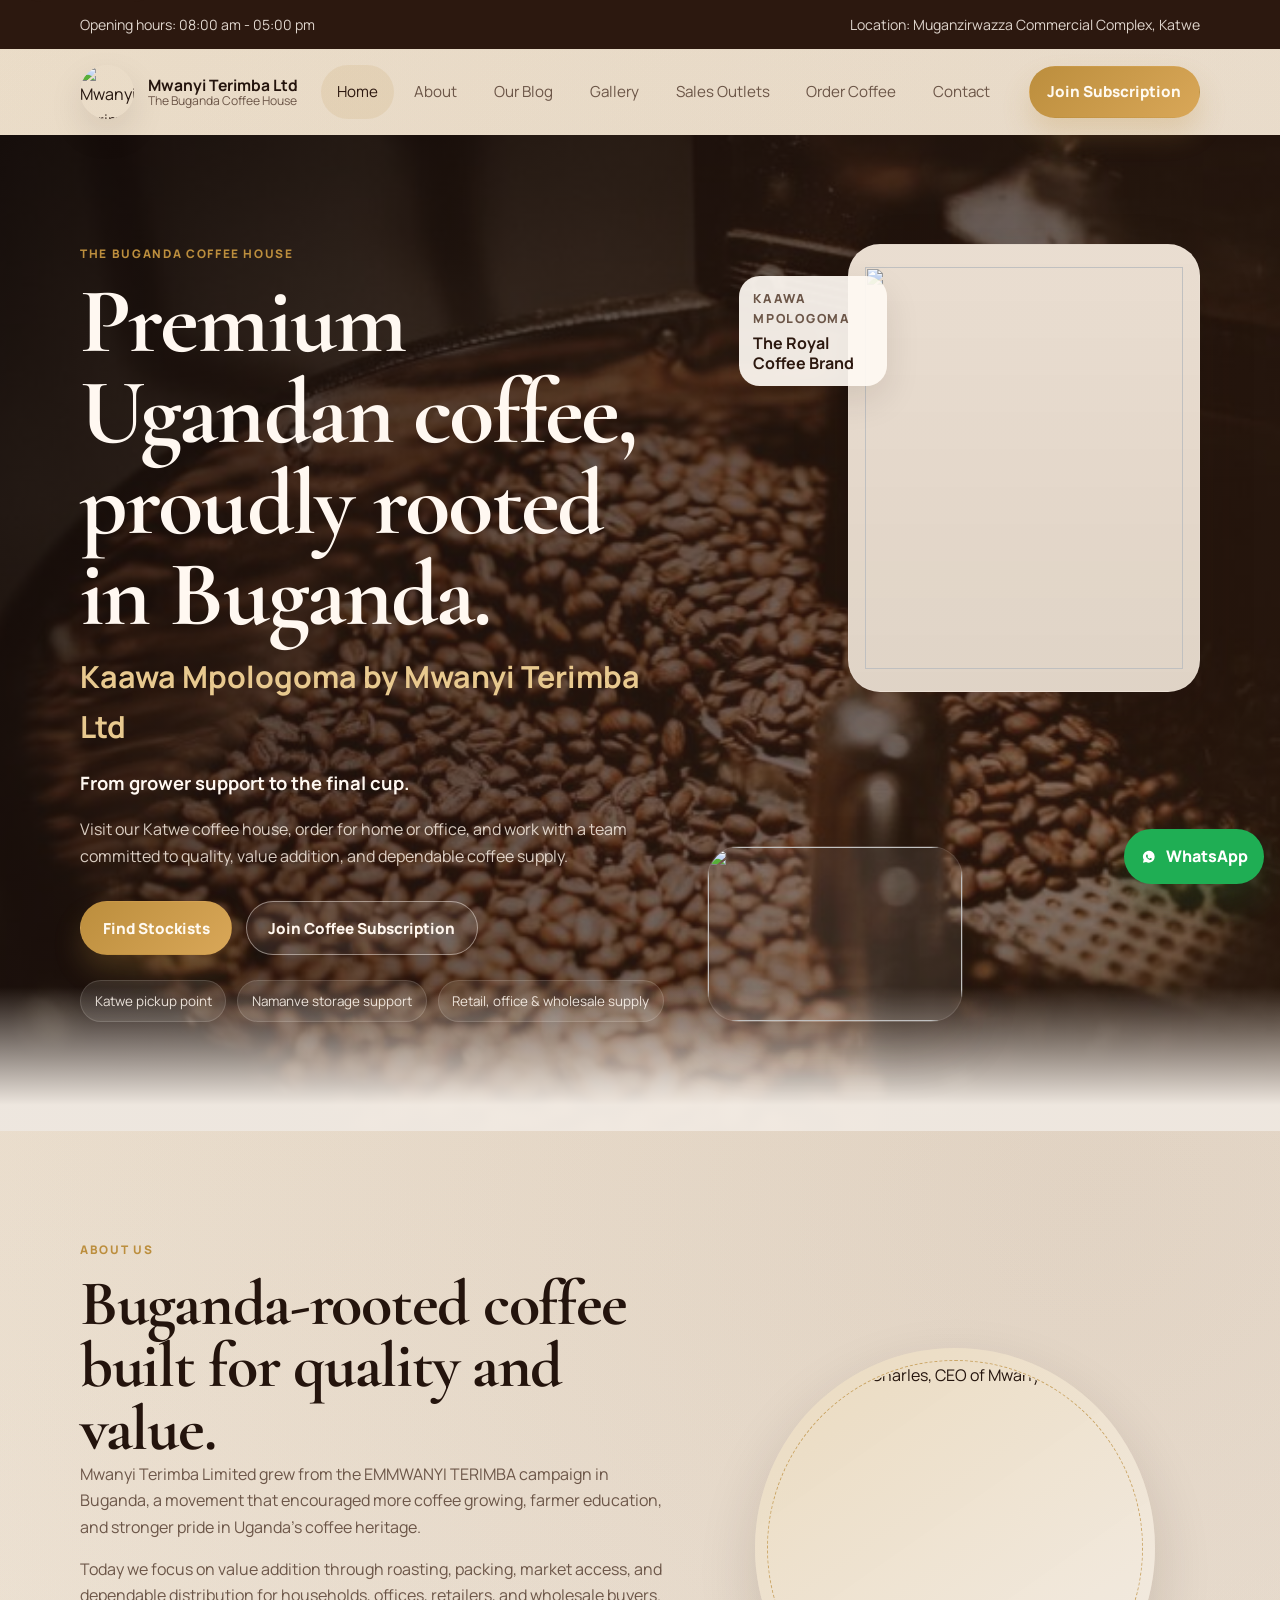
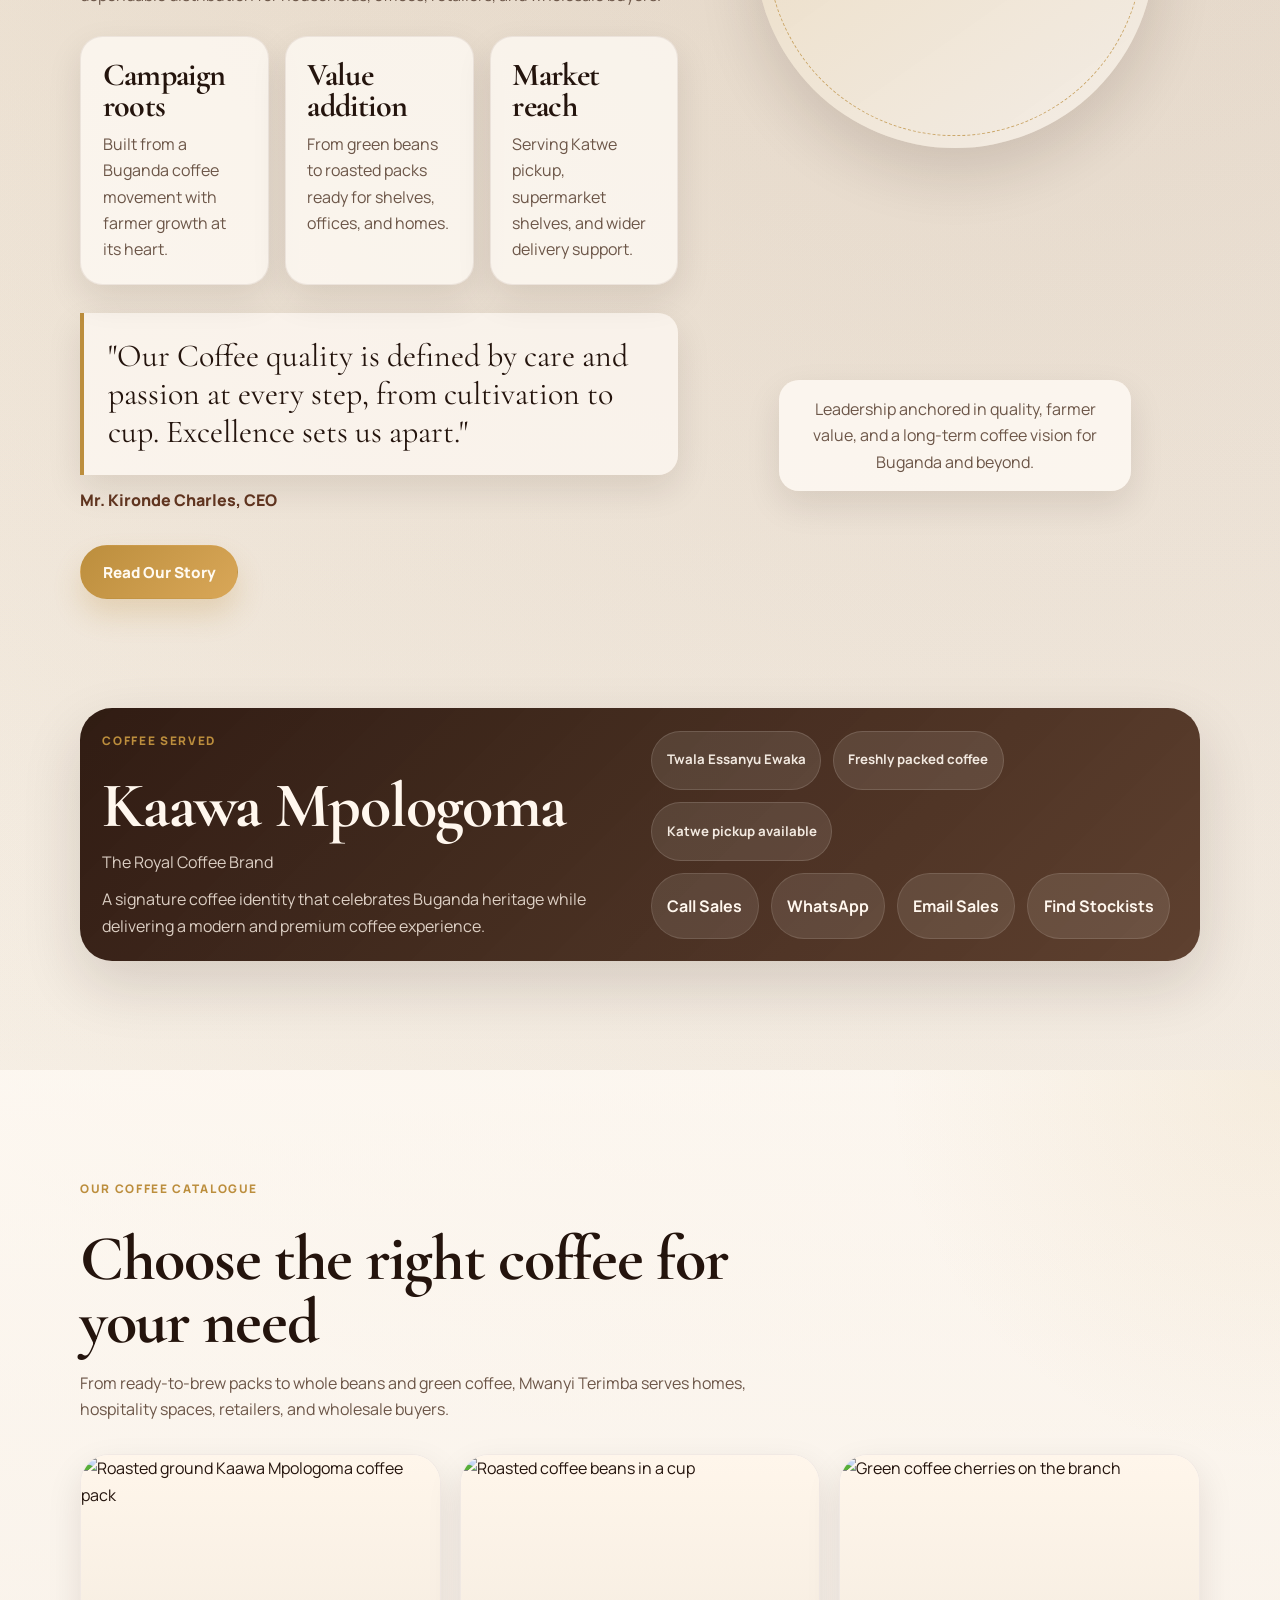
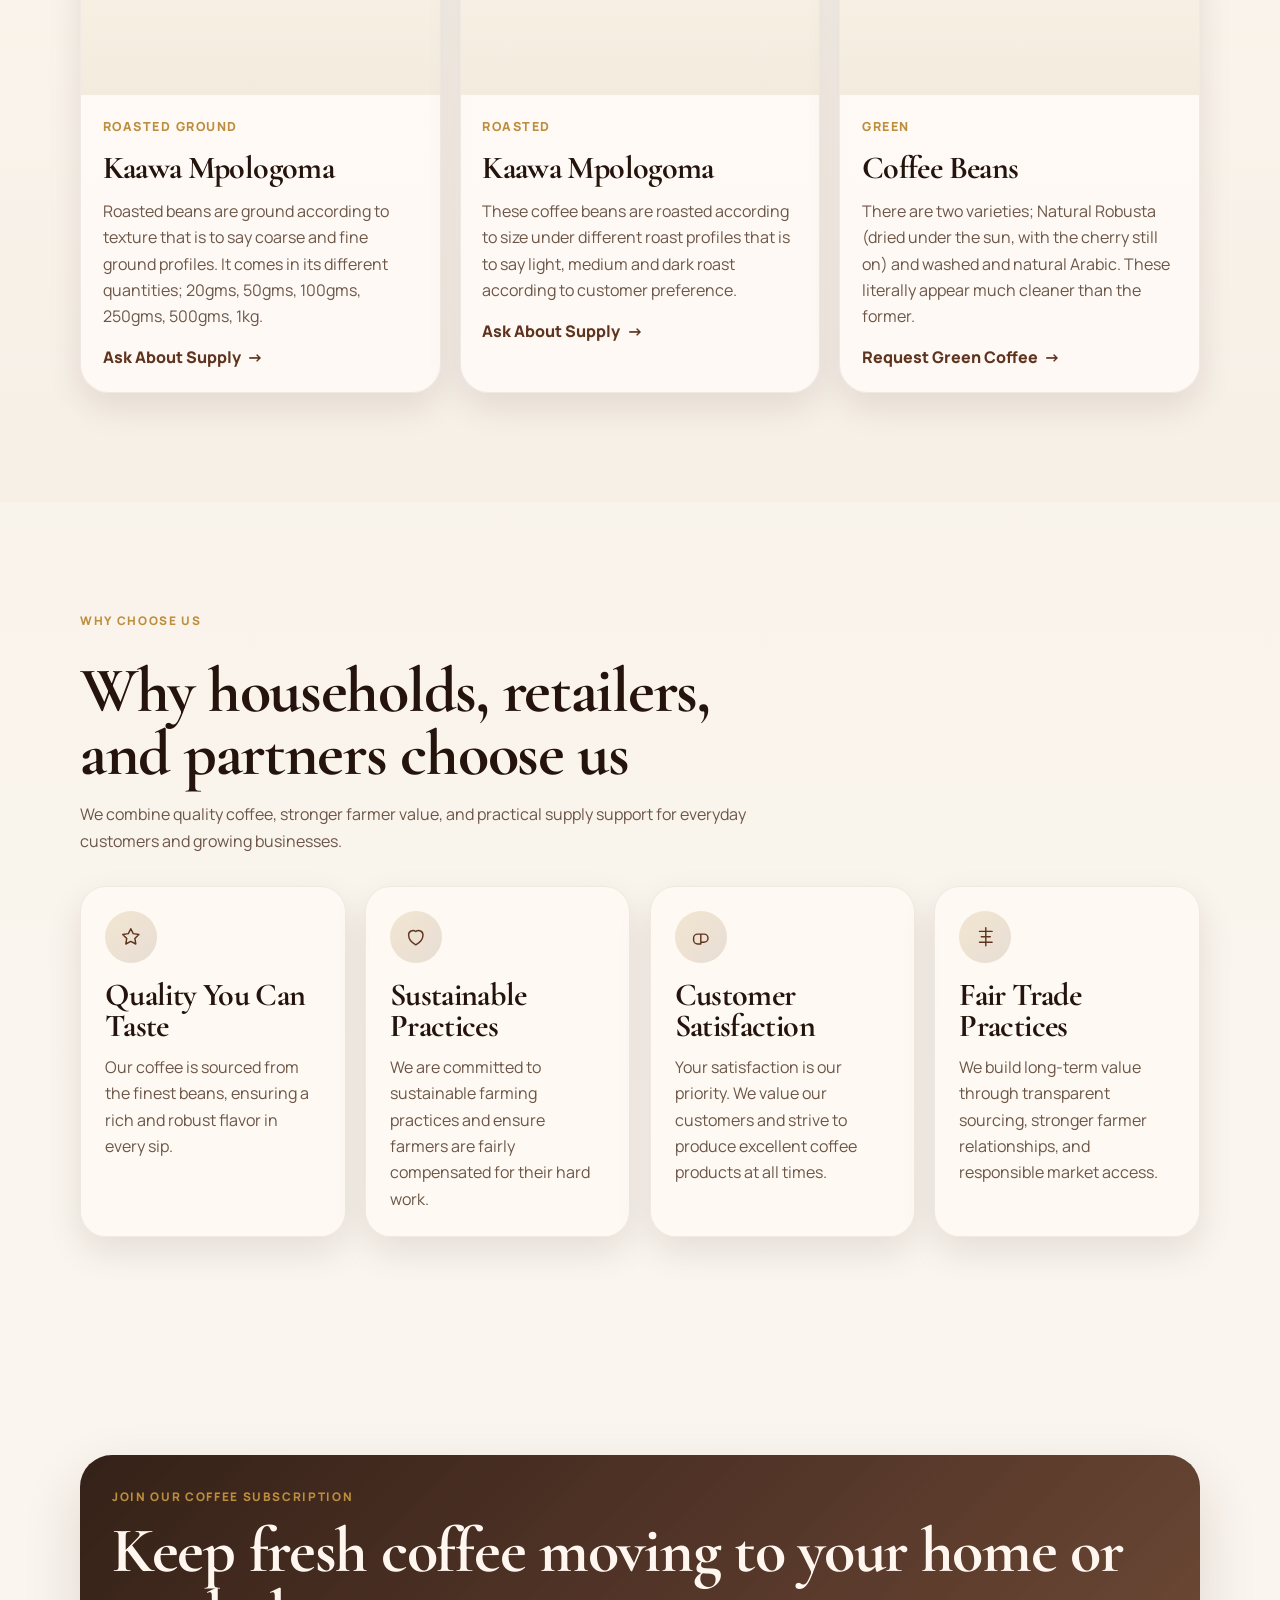
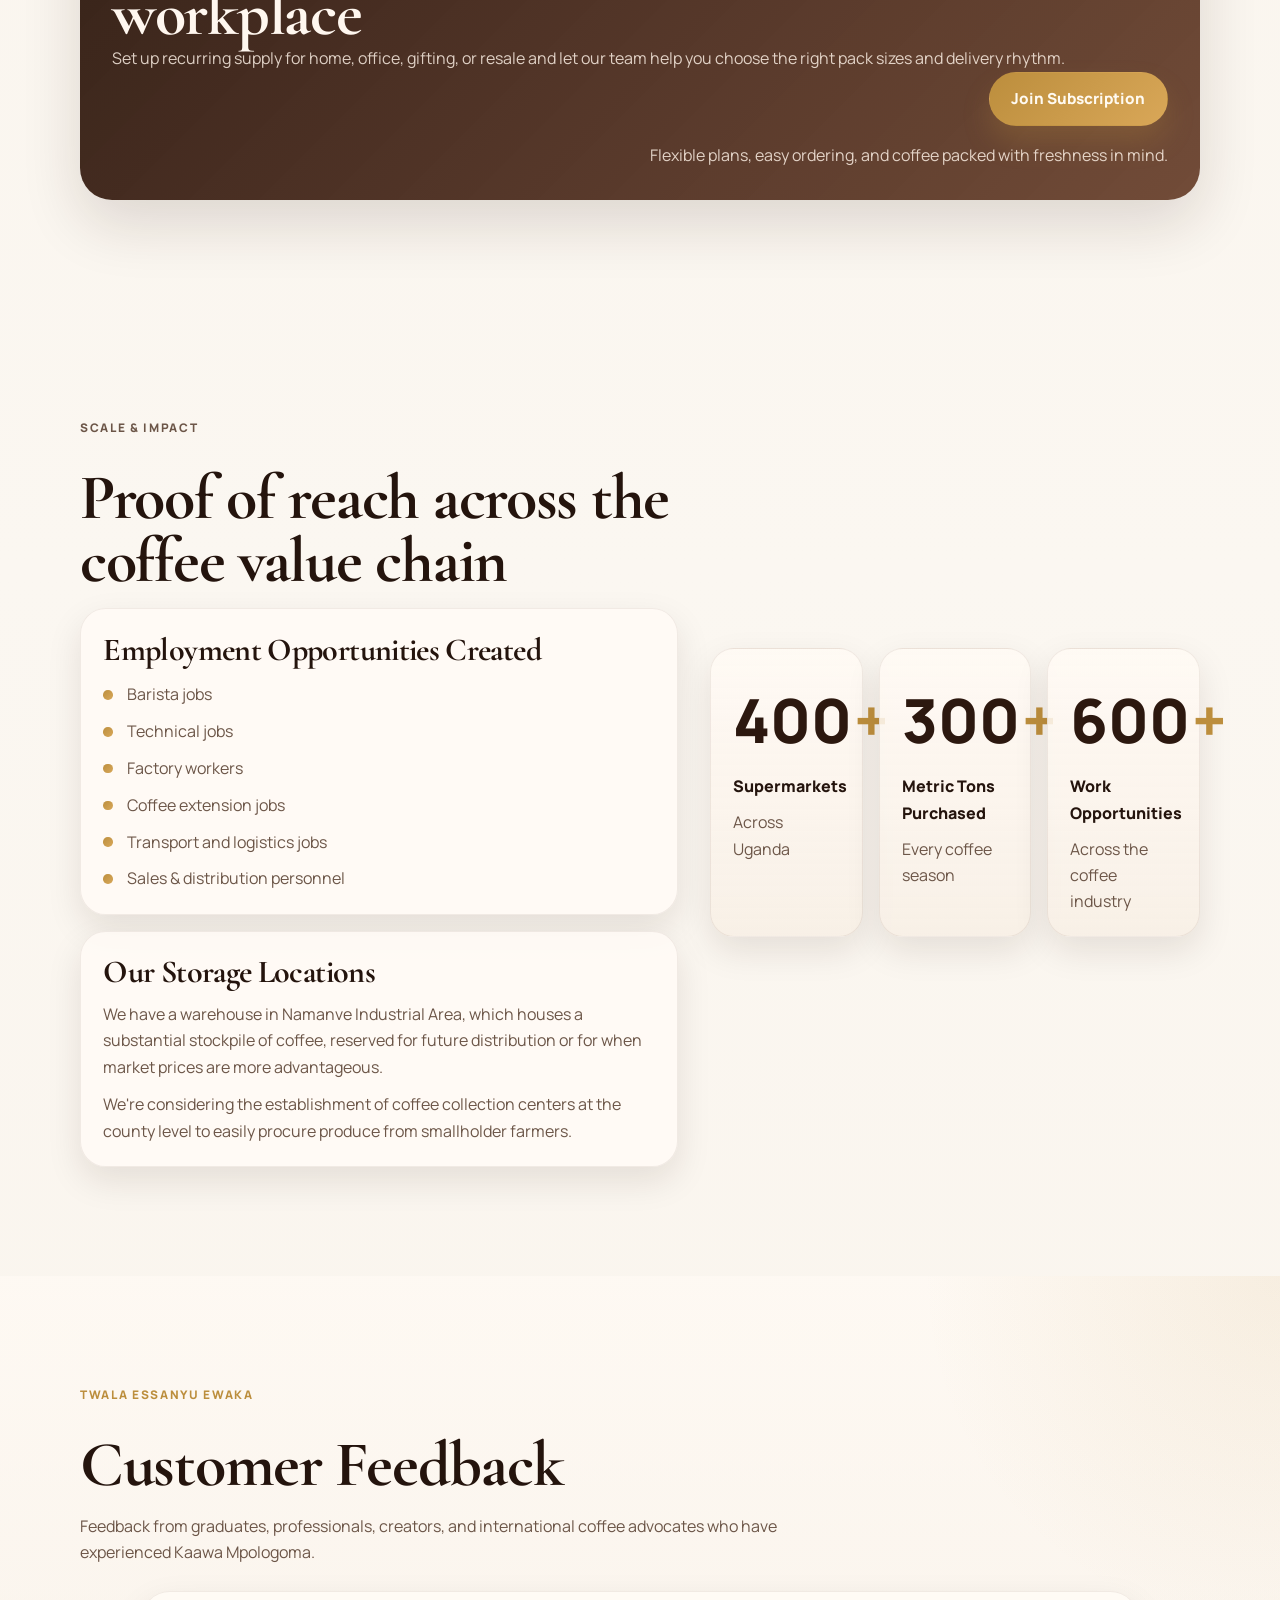
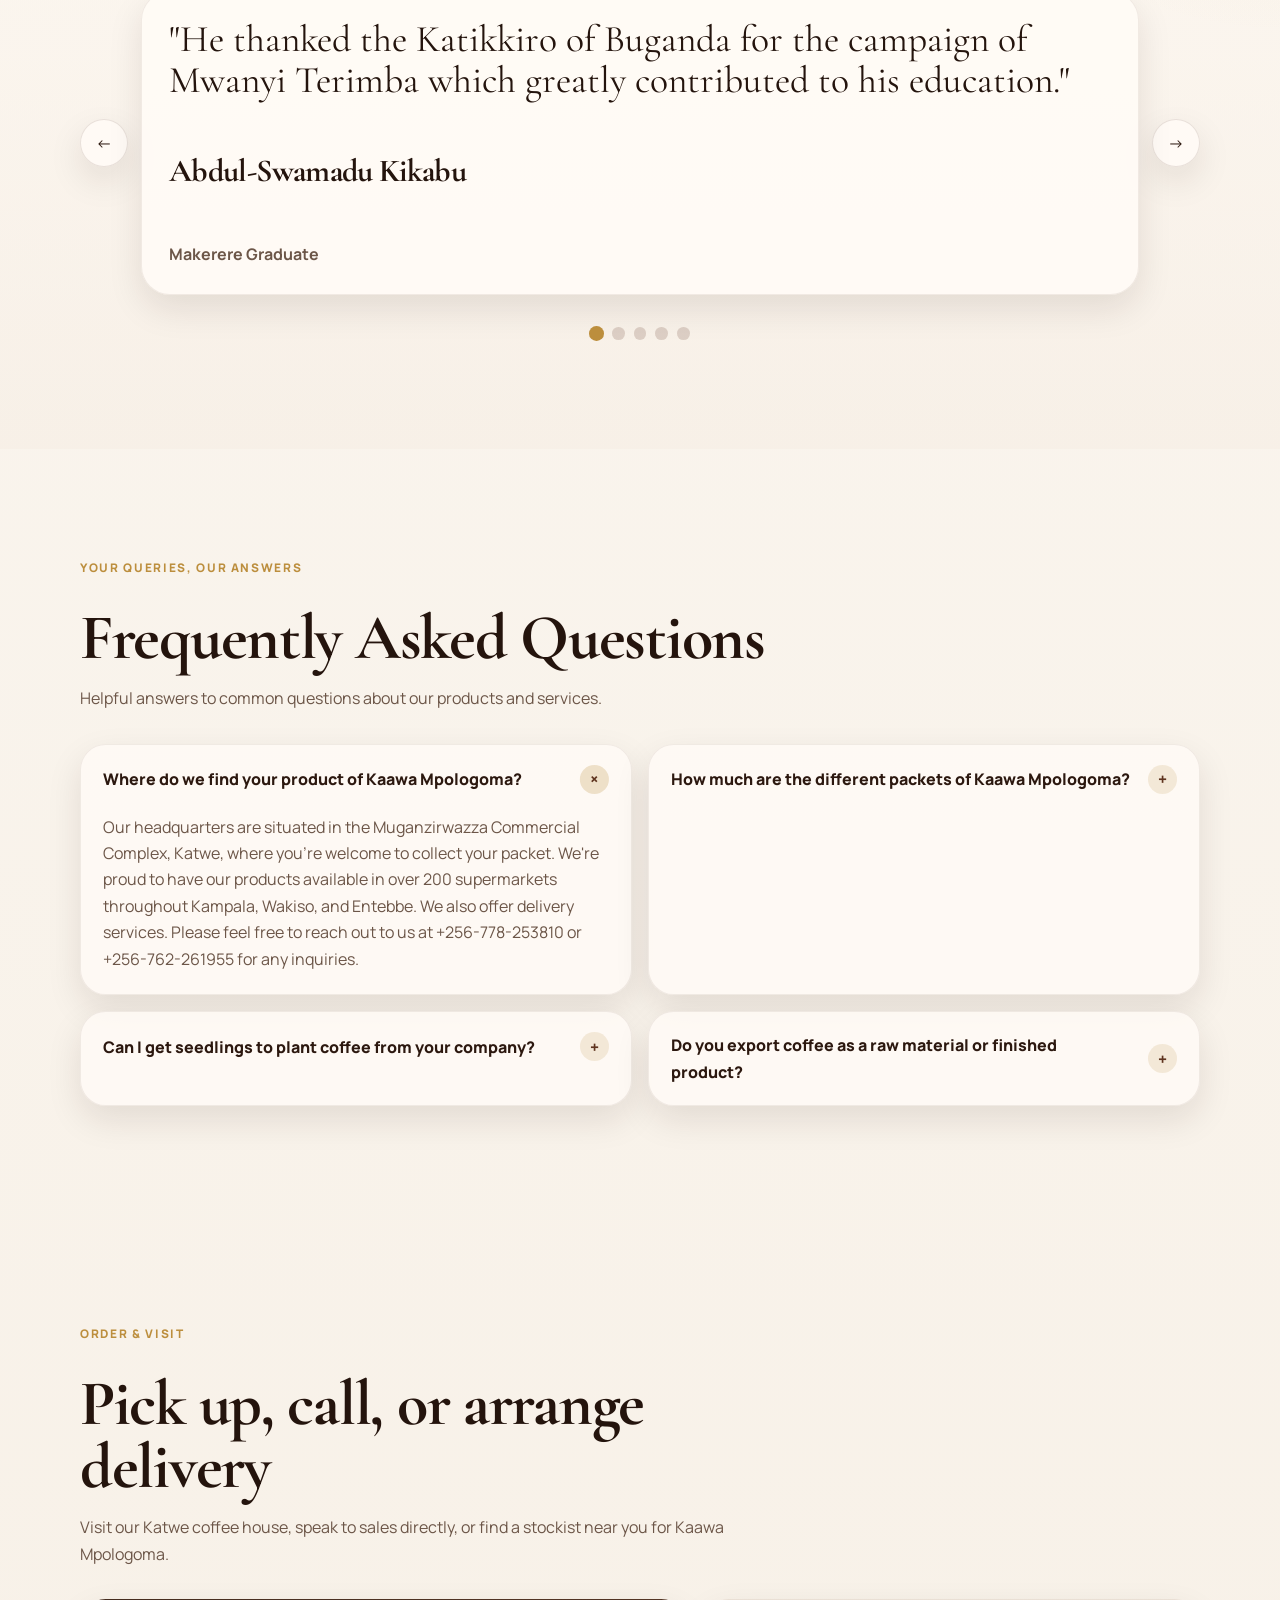
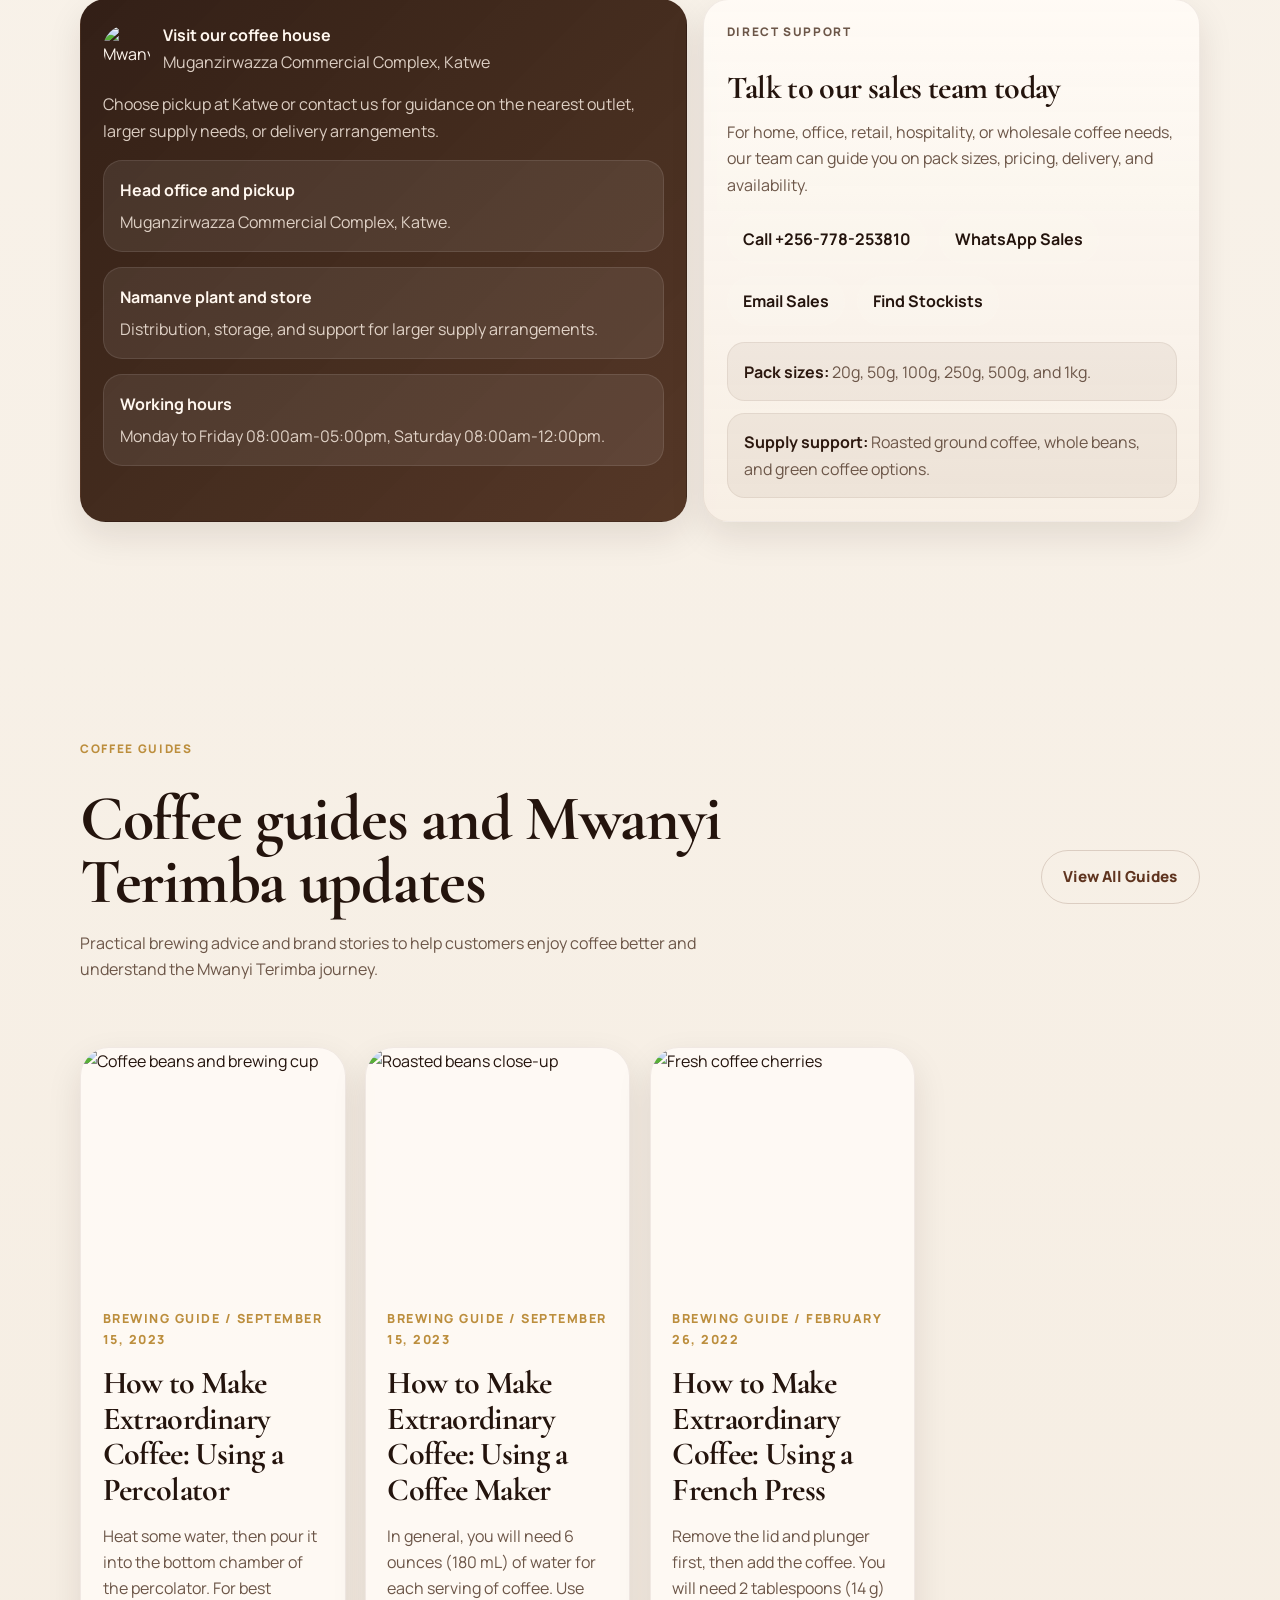
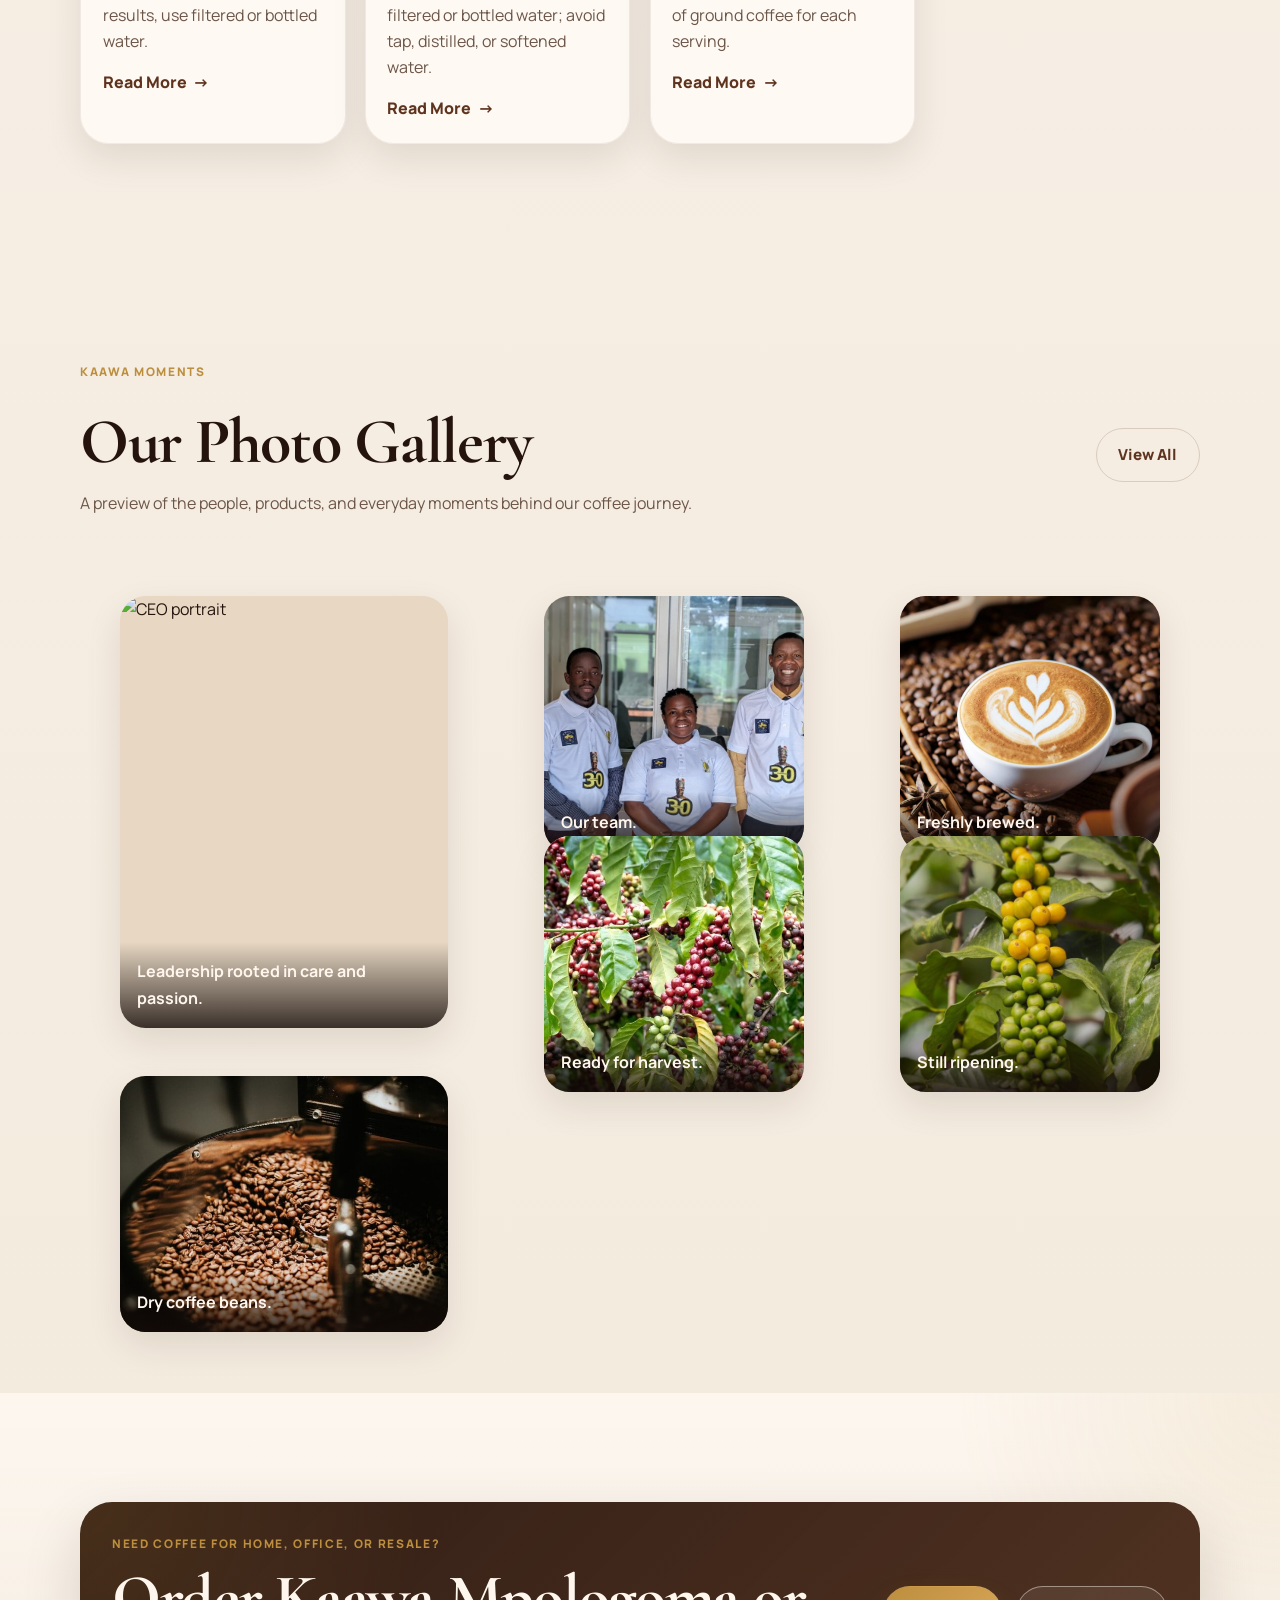
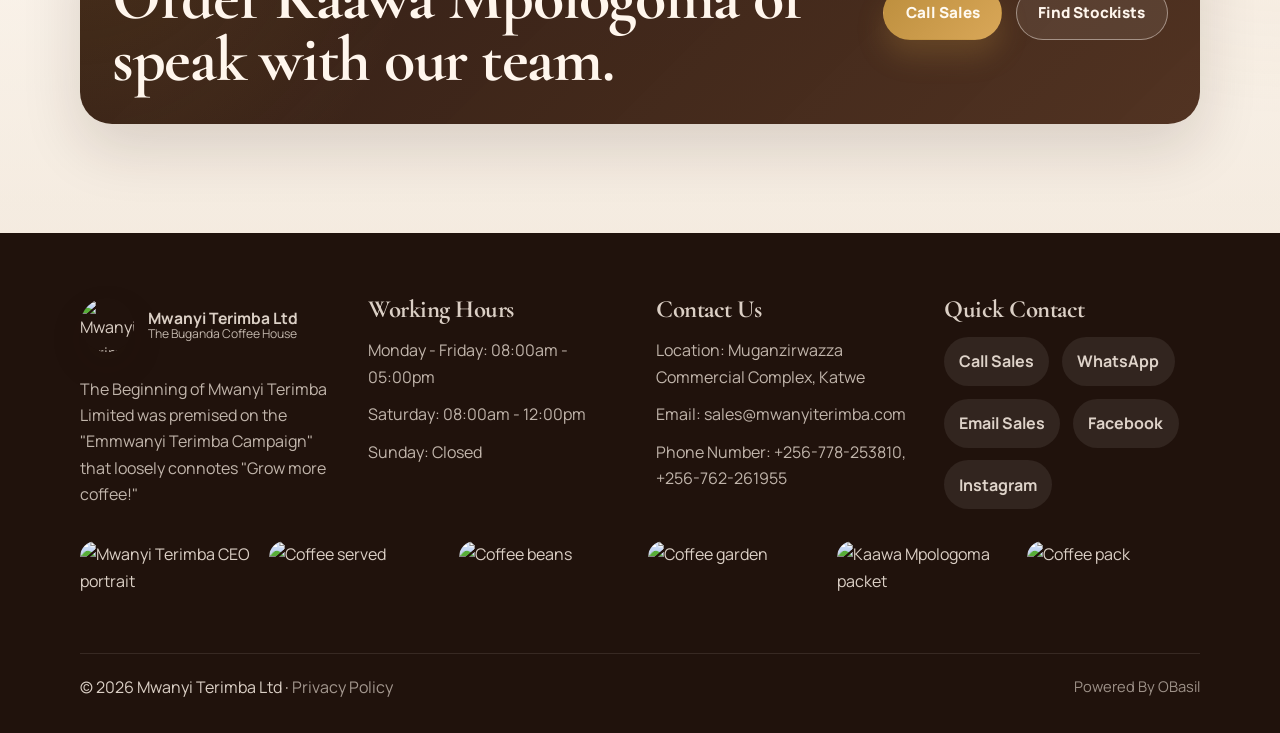
==== commit 59b5adf4: "newerchanges" ====
--- a/index.html
+++ b/index.html
@@ -74,7 +74,7 @@
           <a href="blog.html" data-nav="blog">Our Blog</a>
           <a href="gallery.html" data-nav="gallery">Gallery</a>
           <a href="outlets.html" data-nav="outlets">Sales Outlets</a>
-          <a href="shop.html" data-nav="shop">Shop</a>
+          <a href="shop.html" data-nav="shop">Order Coffee</a>
           <a href="contact.html" data-nav="contact">Contact</a>
         </nav>
 
--- a/styles.css
+++ b/styles.css
@@ -343,8 +343,7 @@
   z-index: -2;
   background:
     linear-gradient(120deg, rgba(22, 11, 8, 0.82), rgba(44, 24, 15, 0.7) 45%, rgba(74, 40, 21, 0.52)),
-    url("images/gallery/coffeebeans2.webp") center/cover no-repeat;
-  transform: scale(1.08);
+    url("images/dry coofee beans.jpg") center/cover no-repeat;
   filter: saturate(0.9);
 }
 
@@ -1195,13 +1194,13 @@
 .page-hero--gallery .page-hero-backdrop {
   background:
     linear-gradient(120deg, rgba(22, 11, 8, 0.84), rgba(44, 24, 15, 0.72)),
-    url("images/gallery/kawampologomasacket.webp") center/cover no-repeat;
+    url("images/readyfor harvest.jpg") center/cover no-repeat;
 }
 
 .page-hero--outlets .page-hero-backdrop {
   background:
     linear-gradient(120deg, rgba(22, 11, 8, 0.86), rgba(44, 24, 15, 0.74)),
-    url("images/gallery/kawampologoma.jpg") center/cover no-repeat;
+    url("images/dry coofee beans.jpg") center/cover no-repeat;
 }
 
 .page-hero-shell {
@@ -2785,3 +2784,38 @@
 .map-embed iframe {
   display: block;
 }
+
+/* ── Floating Order Now button ── */
+.order-now-button {
+  position: fixed;
+  right: 1rem;
+  bottom: 5rem;
+  z-index: 35;
+  display: inline-flex;
+  align-items: center;
+  gap: 0.55rem;
+  padding: 0.9rem 1rem;
+  border-radius: 999px;
+  background: linear-gradient(135deg, var(--gold) 0%, #d9a758 100%);
+  color: #fffaf1;
+  font-weight: 800;
+  box-shadow: 0 18px 36px rgba(188, 142, 61, 0.32);
+  text-decoration: none;
+  transition: transform var(--transition), box-shadow var(--transition);
+}
+
+.order-now-button:hover,
+.order-now-button:focus-visible {
+  transform: translateY(-2px);
+  box-shadow: 0 22px 40px rgba(188, 142, 61, 0.4);
+}
+
+.order-now-button svg {
+  width: 1.1rem;
+  height: 1.1rem;
+  fill: none;
+  stroke: currentColor;
+  stroke-width: 2.2;
+  stroke-linecap: round;
+  stroke-linejoin: round;
+}
